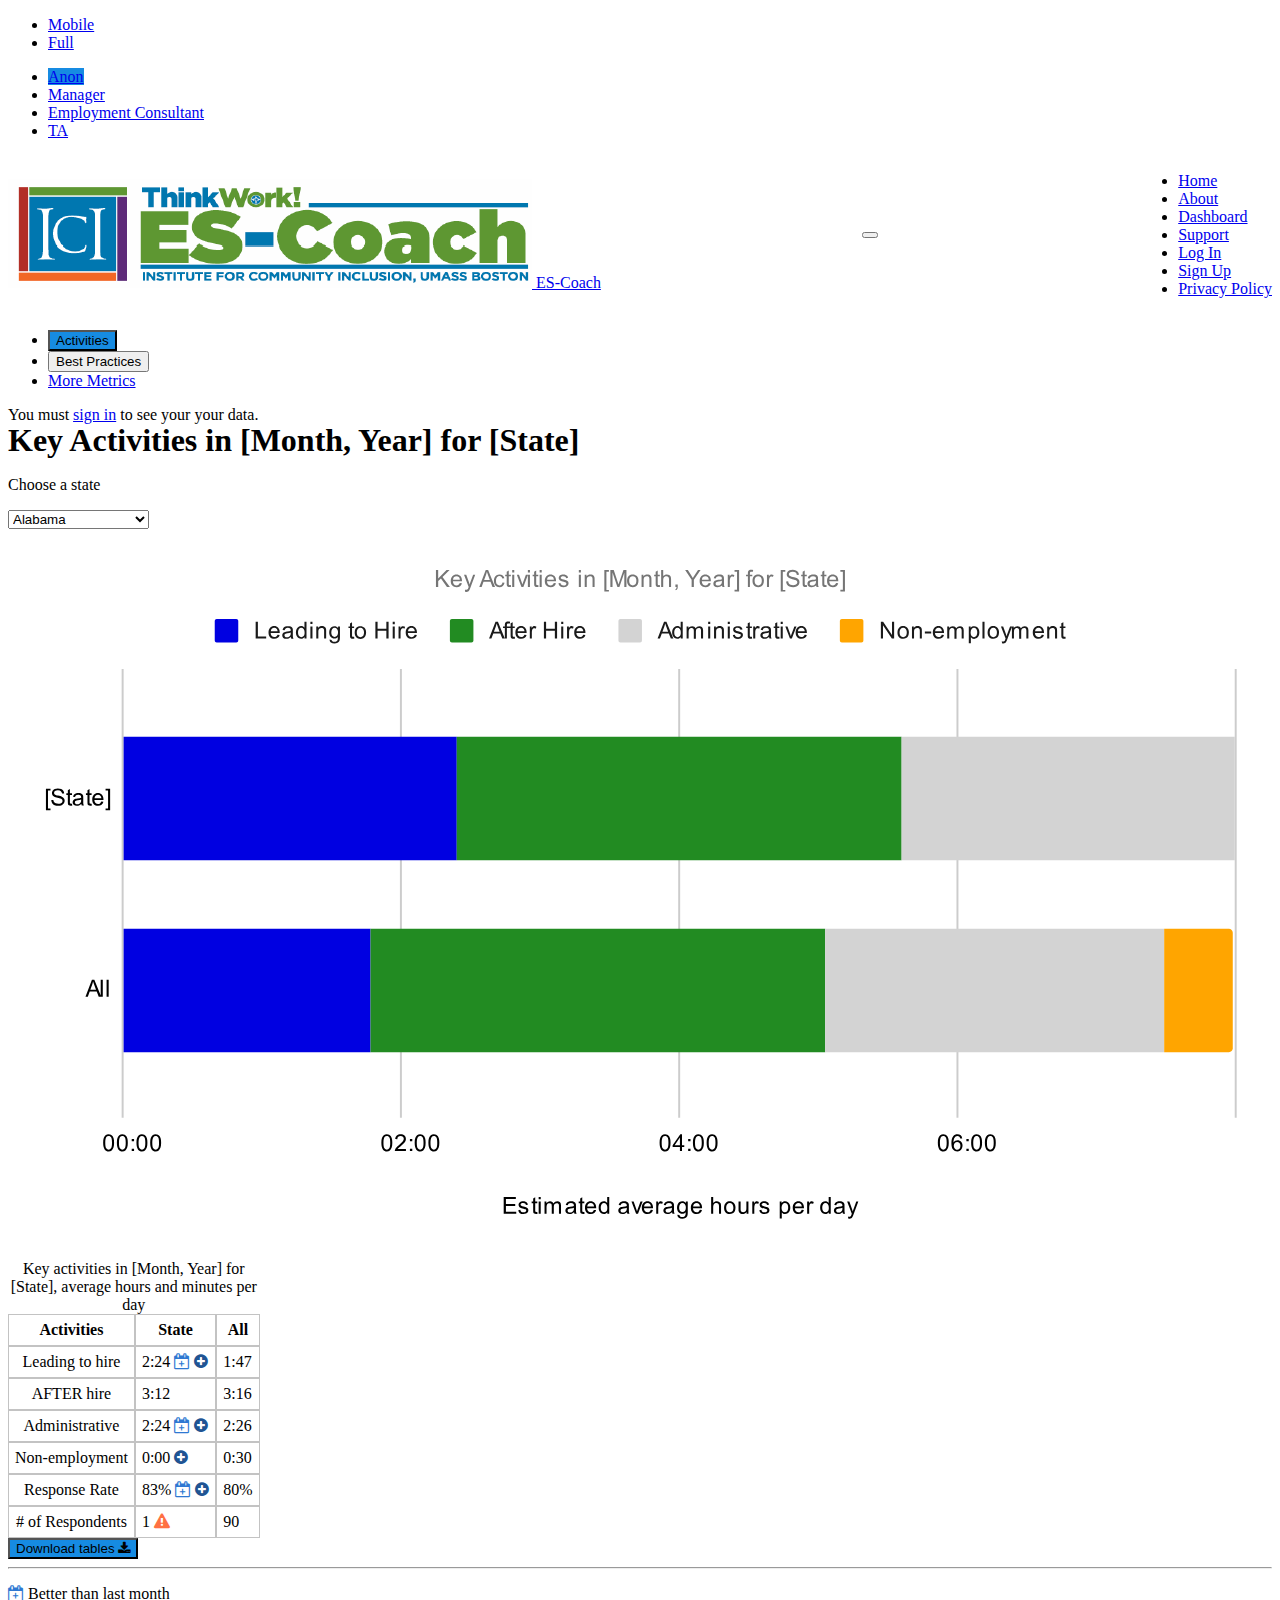
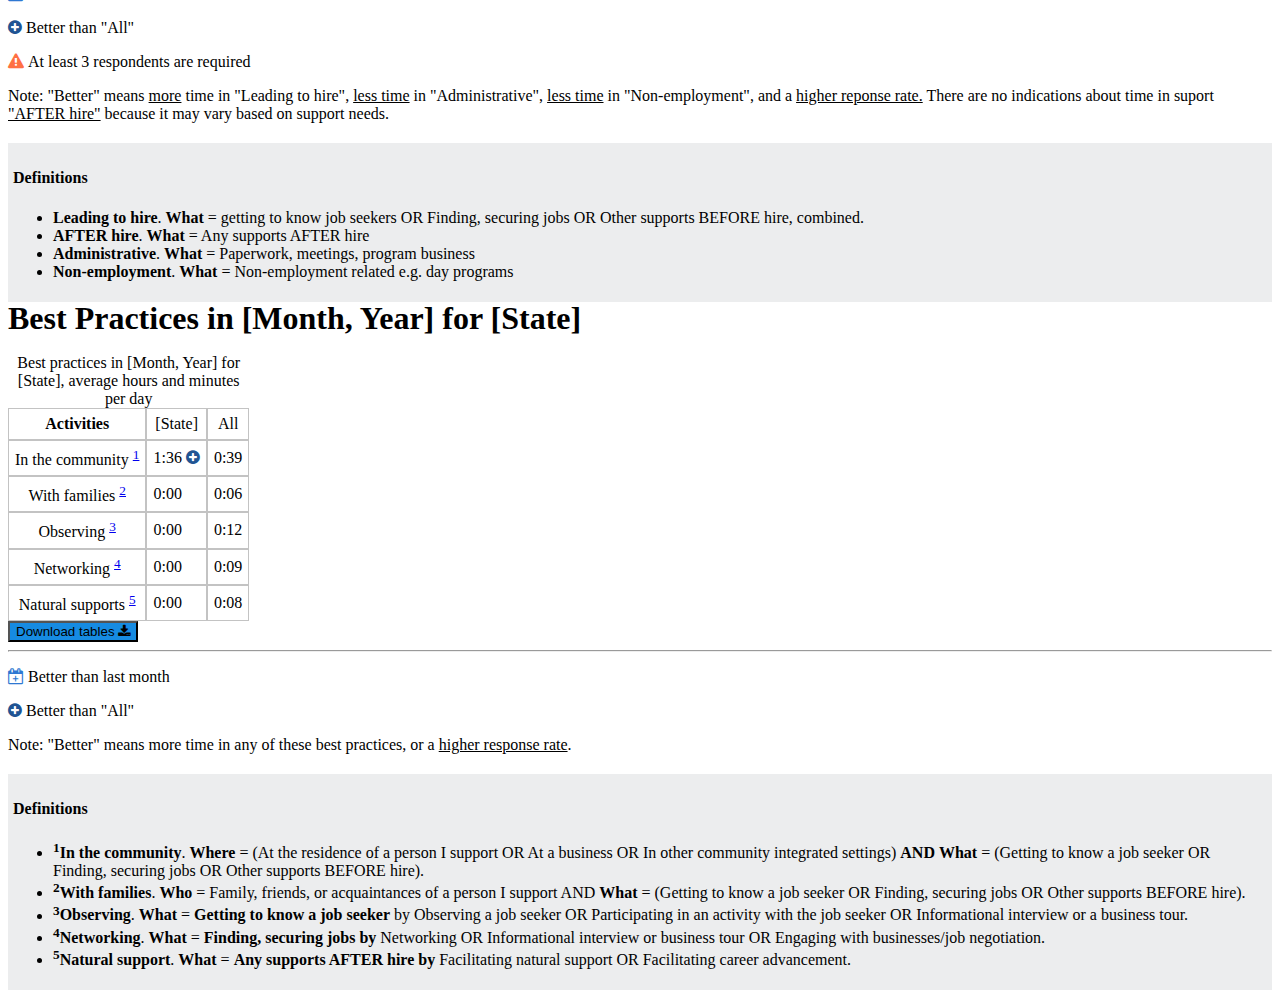
==== index.html @ 22677e63 "edits/styling" ====
<!DOCTYPE html>
<html lang="en">
  <head>
    <title>ES-Coach Dashboard</title>
    <meta charset="utf-8">
    <meta name="viewport" content="width=device-width, initial-scale=1">
    <link rel="stylesheet" href="https://cdnjs.cloudflare.com/ajax/libs/font-awesome/4.7.0/css/font-awesome.min.css">
  <link href="https://cdn.jsdelivr.net/npm/bootstrap@5.2.3/dist/css/bootstrap.min.css" rel="stylesheet" integrity="sha384-rbsA2VBKQhggwzxH7pPCaAqO46MgnOM80zW1RWuH61DGLwZJEdK2Kadq2F9CUG65" crossorigin="anonymous">

    <link rel="stylesheet" href="https://cdn.jsdelivr.net/npm/bootstrap-icons@1.10.5/font/bootstrap-icons.css">

    <link rel="stylesheet" href="css/style.css">

<script
      src="https://cdnjs.cloudflare.com/ajax/libs/bootstrap/5.2.0/js/bootstrap.bundle.min.js"
      integrity="sha512-9GacT4119eY3AcosfWtHMsT5JyZudrexyEVzTBWV3viP/YfB9e2pEy3N7WXL3SV6ASXpTU0vzzSxsbfsuUH4sQ=="
      crossorigin="anonymous"
      referrerpolicy="no-referrer"></script>

  </head>
  <body>

    <div class="bg-white">
      <div class="container">

        <ul class="nav nav-pills py-2 hidden-mobile">
          <li class="nav-item">
            <a class="nav-link" href="mobile.html">Mobile</a>
          </li>
          <li class="nav-item">
            <a class="nav-link" href="index.html">Full</a>
          </li>

        </ul>

        <ul class="nav nav-pills py-2">
          <li class="nav-item">
            <a class="nav-link active" href="index.html">Anon</a>
          </li>
          <li class="nav-item">
            <a class="nav-link" href="manager.html">Manager</a>
          </li>
          <li class="nav-item">
            <a class="nav-link" href="ec.html">Employment Consultant</a>
          </li>
          <li class="nav-item">
            <a class="nav-link" href="ta.html">TA</a>
          </li>

        </ul>

      </div>
    </div>

     <nav class="navbar navbar-expand-lg border-bottom border-5 mb-5" id="mainNav">
      <div class="container px-2">
        <a
          href="/"
          class="navbar-brand d-flex align-items-center mb-3 mb-md-0 me-md-auto text-dark text-decoration-none">
          <img src="es_coach_header.png" class="pe-2 img-fluid" alt="ES-COACH Logo" />
          <span class="visually-hidden" style="width: 10rem">ES-Coach</span>
        </a>

        <button
          class="navbar-toggler"
          type="button"
          data-bs-toggle="collapse"
          data-bs-target="#navbarResponsive"
          aria-controls="navbarResponsive"
          aria-expanded="false"
          aria-label="Toggle navigation">
          <span class="navbar-toggler-icon"></span>
        </button>
        <div class="collapse navbar-collapse" id="navbarResponsive">
          <ul class="navbar-nav ms-auto fw-bold">
            <li class="nav-item">
              <a class="nav-link menu" href="#">Home </a>
            </li>
            <li class="nav-item">
              <a class="nav-link menu" href="#">About </a>
            </li>  <li class="nav-item">
              <a class="nav-link menu" href="#">Dashboard </a>
            </li>

            <li class="nav-item">
              <a class="nav-link menu" href="#">Support</a>
            </li>

             <li class="nav-item">
              <a class="nav-link menu text-nowrap " href="#">Log In</a>
            </li>
             <li class="nav-item">
              <a class="nav-link menu text-nowrap " href="#">Sign Up</a>
            </li>
             <li class="nav-item">
              <a class="nav-link menu text-nowrap " href="#">Privacy Policy</a>
            </li>
          </ul>
        </div>
      </div>
    </nav>

     <div class="container px-2">
      <div class="row">
        <div class="col-12">

          <!-- Nav tabs -->
           <ul class="p-2 nav nav-pills bg-light" id="floatingTab" role="tablist">
            <li class="nav-item" role="presentation">
              <button class="nav-link active" id="activities-tab" data-bs-toggle="pill" data-bs-target="#activities" type="button" role="tab" aria-controls="activities" aria-selected="true">Activities</button>
            </li>
            <li class="nav-item" role="presentation">
              <button class="nav-link" id="bestpractices-tab" data-bs-toggle="pill" data-bs-target="#bestpractices" type="button" role="tab" aria-controls="bestpractices" aria-selected="false">Best Practices</button>
            </li>
            <li class="nav-item">
              <a class="nav-link text-decoration-none"  href="https://www.es-coach.org/dashboard" role="tab">More Metrics</a>
            </li>
          </ul>

<div class="alert alert-info mt-4" role="alert">
  You must <a href="#">sign in</a> to see your your data.
</div>
          <!-- Tab panes -->
          <div class="tab-content">
            <div class="tab-pane active" id="activities" role="tabpanel" aria-labelledby="activities-tab">

              <h1 class="py-4">Key Activities in [Month, Year] for [State]</h1>
  <div class="col-lg-8 offset-lg-2 col-md-12 p-2">
              <p class="state-status">Choose a state</p>
              <form>
                <select class="form-select" aria-label="Default select">
                  <option value="AL">Alabama</option>
                  <option value="AK">Alaska</option>
                  <option value="AZ">Arizona</option>
                  <option value="AR">Arkansas</option>
                  <option value="CA">California</option>
                  <option value="CO">Colorado</option>
                  <option value="CT">Connecticut</option>
                  <option value="DE">Delaware</option>
                  <option value="DC">District Of Columbia</option>
                  <option value="FL">Florida</option>
                  <option value="GA">Georgia</option>
                  <option value="HI">Hawaii</option>
                  <option value="ID">Idaho</option>
                  <option value="IL">Illinois</option>
                  <option value="IN">Indiana</option>
                  <option value="IA">Iowa</option>
                  <option value="KS">Kansas</option>
                  <option value="KY">Kentucky</option>
                  <option value="LA">Louisiana</option>
                  <option value="ME">Maine</option>
                  <option value="MD">Maryland</option>
                  <option value="MA">Massachusetts</option>
                  <option value="MI">Michigan</option>
                  <option value="MN">Minnesota</option>
                  <option value="MS">Mississippi</option>
                  <option value="MO">Missouri</option>
                  <option value="MT">Montana</option>
                  <option value="NE">Nebraska</option>
                  <option value="NV">Nevada</option>
                  <option value="NH">New Hampshire</option>
                  <option value="NJ">New Jersey</option>
                  <option value="NM">New Mexico</option>
                  <option value="NY">New York</option>
                  <option value="NC">North Carolina</option>
                  <option value="ND">North Dakota</option>
                  <option value="OH">Ohio</option>
                  <option value="OK">Oklahoma</option>
                  <option value="OR">Oregon</option>
                  <option value="PA">Pennsylvania</option>
                  <option value="RI">Rhode Island</option>
                  <option value="SC">South Carolina</option>
                  <option value="SD">South Dakota</option>
                  <option value="TN">Tennessee</option>
                  <option value="TX">Texas</option>
                  <option value="UT">Utah</option>
                  <option value="VT">Vermont</option>
                  <option value="VA">Virginia</option>
                  <option value="WA">Washington</option>
                  <option value="WV">West Virginia</option>
                  <option value="WI">Wisconsin</option>
                  <option value="WY">Wyoming</option>
                </select>
              </form>

         
             <svg id="Layer_1" xmlns="http://www.w3.org/2000/svg" xmlns:xlink="http://www.w3.org/1999/xlink" viewBox="0 0 645 371"><defs><clipPath id="clippath"><rect x="58.55" y="71.28" width="567.9" height="229.17" fill="none"/></clipPath><clipPath id="clippath-1"><rect x="58.55" y="71.28" width="567.9" height="229.17" fill="none"/></clipPath><clipPath id="clippath-2"><rect x="58.55" y="71.28" width="567.9" height="229.17" fill="none"/></clipPath><clipPath id="clippath-3"><rect x="58.55" y="71.28" width="567.9" height="229.17" fill="none"/></clipPath><clipPath id="clippath-4"><rect x="58.55" y="71.28" width="567.9" height="229.17" fill="none"/></clipPath><clipPath id="clippath-5"><rect x="58.55" y="71.28" width="567.9" height="229.17" fill="none"/></clipPath><clipPath id="clippath-6"><rect x="58.55" y="71.28" width="567.9" height="229.17" fill="none"/></clipPath><clipPath id="clippath-7"><rect x="58.55" y="71.28" width="567.9" height="229.17" fill="none"/></clipPath><clipPath id="clippath-8"><rect x="58.55" y="71.28" width="567.9" height="229.17" fill="none"/></clipPath><clipPath id="clippath-9"><rect x="58.55" y="71.28" width="567.9" height="229.17" fill="none"/></clipPath><clipPath id="clippath-10"><rect x="58.55" y="71.28" width="567.9" height="229.17" fill="none"/></clipPath><clipPath id="clippath-11"><rect x="58.55" y="71.28" width="567.9" height="229.17" fill="none"/></clipPath><clipPath id="clippath-12"><rect x="58.55" y="71.28" width="567.9" height="229.17" fill="none"/></clipPath><clipPath id="clippath-14"><rect x="58.55" y="71.28" width="567.9" height="229.17" fill="none"/></clipPath><clipPath id="clippath-15"><rect x="58.55" y="71.28" width="567.9" height="229.17" fill="none"/></clipPath></defs><path d="M0,0H645V371H0V0Z" fill="#fff"/><path d="M58.5,71.5v229" fill="none" stroke="#ccc" stroke-miterlimit="10"/><path d="M200.5,71.5v229" fill="none" stroke="#ccc" stroke-miterlimit="10"/><path d="M342.5,71.5v229" fill="none" stroke="#ccc" stroke-miterlimit="10"/><path d="M484.5,71.5v229" fill="none" stroke="#ccc" stroke-miterlimit="10"/><path d="M626.5,71.5v229" fill="none" stroke="#ccc" stroke-miterlimit="10"/><g clip-path="url(#clippath)"><path d="M59,169v-63H229v63H59Z" fill="none" stroke="rgba(0,0,0,0)" stroke-miterlimit="10" stroke-width="2"/></g><g clip-path="url(#clippath-1)"><path d="M59,169v-63H229v63H59Z" fill="#0000e1"/></g><g clip-path="url(#clippath-2)"><path d="M59,267v-63h126v63H59Z" fill="none" stroke="rgba(0,0,0,0)" stroke-miterlimit="10" stroke-width="2"/></g><g clip-path="url(#clippath-3)"><path d="M59,267v-63h126v63H59Z" fill="#0000e1"/></g><g clip-path="url(#clippath-4)"><path d="M229,169v-63h227v63H229Z" fill="none" stroke="rgba(0,0,0,0)" stroke-miterlimit="10" stroke-width="2"/></g><g clip-path="url(#clippath-5)"><path d="M229,169v-63h227v63H229Z" fill="#228b22"/></g><g clip-path="url(#clippath-6)"><path d="M185,267v-63h232v63H185Z" fill="none" stroke="rgba(0,0,0,0)" stroke-miterlimit="10" stroke-width="2"/></g><g clip-path="url(#clippath-7)"><path d="M185,267v-63h232v63H185Z" fill="#228b22"/></g><g clip-path="url(#clippath-8)"><path d="M456,169v-63h170v63h-170Z" fill="none" stroke="rgba(0,0,0,0)" stroke-miterlimit="10" stroke-width="2"/></g><g clip-path="url(#clippath-9)"><path d="M456,169v-63h170v63h-170Z" fill="#d3d3d3"/></g><g clip-path="url(#clippath-10)"><path d="M417,267v-63h173v63h-173Z" fill="none" stroke="rgba(0,0,0,0)" stroke-miterlimit="10" stroke-width="2"/></g><g clip-path="url(#clippath-11)"><path d="M417,267v-63h173v63h-173Z" fill="#d3d3d3"/></g><g clip-path="url(#clippath-12)"><path d="M626,169v-63h0v63Z" fill="none" stroke="rgba(0,0,0,0)" stroke-miterlimit="10" stroke-width="2"/></g><g clip-path="url(#clippath-14)"><path d="M590,267v-63h33c1.1,0,2,.9,2,2v59c0,1.1-.9,2-2,2h-33Z" fill="none" stroke="rgba(0,0,0,0)" stroke-miterlimit="10" stroke-width="2"/></g><g clip-path="url(#clippath-15)"><path d="M590,267v-63h33c1.1,0,2,.9,2,2v59c0,1.1-.9,2-2,2h-33Z" fill="orange"/></g><path d="M252.95,349.45v-8.59h6.2v1.02h-5.06v2.62h4.75v1.02h-4.75v2.92h5.27v1.02h-6.41Zm7.42-1.86l1.03-.16c.06,.42,.22,.73,.48,.95,.27,.22,.65,.33,1.14,.33,.48,0,.83-.09,1.06-.28,.24-.2,.36-.43,.36-.7,0-.24-.1-.43-.31-.56-.15-.09-.51-.21-1.08-.36-.77-.2-1.31-.36-1.61-.5-.29-.15-.52-.34-.67-.59-.16-.25-.23-.53-.23-.84,0-.27,.06-.53,.19-.77,.12-.24,.3-.44,.52-.59,.17-.11,.39-.21,.67-.3,.28-.08,.59-.12,.92-.12,.48,0,.9,.07,1.27,.22,.38,.14,.65,.32,.83,.56,.18,.24,.3,.56,.36,.95l-1.03,.14c-.04-.31-.18-.56-.41-.73-.22-.19-.54-.28-.95-.28-.48,0-.82,.08-1.03,.25-.21,.16-.31,.34-.31,.56,0,.14,.04,.26,.12,.36,.09,.11,.23,.21,.41,.28,.1,.04,.42,.13,.94,.27,.75,.21,1.27,.38,1.56,.5,.29,.13,.52,.31,.69,.55,.17,.24,.25,.54,.25,.91s-.1,.69-.31,1c-.2,.3-.49,.54-.88,.72-.39,.17-.82,.25-1.31,.25-.81,0-1.43-.17-1.86-.5-.42-.34-.68-.84-.8-1.5Zm9.72,.92l.16,.92c-.3,.06-.57,.09-.8,.09-.39,0-.68-.06-.89-.17-.21-.12-.36-.29-.45-.48-.08-.2-.12-.61-.12-1.25v-3.58h-.77v-.81h.77v-1.55l1.05-.62v2.17h1.06v.81h-1.06v3.64c0,.3,.02,.49,.05,.58,.04,.08,.1,.15,.19,.2,.08,.05,.2,.08,.36,.08,.12,0,.28-.01,.47-.03Zm.7-6.44v-1.22h1.06v1.22h-1.06Zm0,7.38v-6.22h1.06v6.22h-1.06Zm3,0v-6.22h.94v.88c.2-.31,.46-.56,.78-.73,.32-.19,.69-.28,1.11-.28,.46,0,.83,.09,1.12,.28,.3,.19,.51,.45,.62,.8,.5-.72,1.14-1.08,1.92-1.08,.62,0,1.1,.17,1.42,.52,.33,.33,.5,.86,.5,1.58v4.27h-1.05v-3.92c0-.42-.04-.72-.11-.91-.06-.19-.18-.34-.36-.45-.18-.11-.39-.17-.64-.17-.44,0-.8,.15-1.09,.44-.28,.29-.42,.76-.42,1.41v3.61h-1.06v-4.05c0-.47-.09-.82-.27-1.05-.17-.24-.44-.36-.83-.36-.3,0-.58,.08-.83,.23-.25,.16-.43,.39-.55,.69-.11,.3-.17,.73-.17,1.3v3.23h-1.05Zm15.06-.77c-.4,.33-.78,.57-1.14,.7-.35,.14-.74,.2-1.16,.2-.69,0-1.21-.17-1.58-.5-.36-.33-.55-.76-.55-1.28,0-.3,.07-.58,.2-.83,.14-.26,.32-.46,.55-.61,.23-.16,.48-.27,.77-.34,.2-.06,.51-.12,.94-.17,.84-.09,1.47-.21,1.88-.36v-.27c0-.44-.1-.74-.3-.92-.27-.23-.67-.34-1.2-.34-.49,0-.85,.09-1.09,.27-.24,.17-.42,.47-.53,.91l-1.03-.14c.09-.44,.25-.79,.47-1.06,.22-.27,.53-.48,.94-.62,.41-.15,.88-.22,1.41-.22,.53,0,.96,.06,1.3,.19,.33,.13,.58,.28,.73,.47,.16,.19,.27,.43,.33,.72,.03,.18,.05,.5,.05,.97v1.41c0,.98,.02,1.6,.06,1.86,.05,.26,.15,.51,.28,.75h-1.11c-.1-.22-.17-.47-.2-.77Zm-.09-2.36c-.39,.16-.96,.29-1.72,.41-.44,.06-.74,.14-.92,.22-.18,.07-.32,.18-.42,.33-.09,.15-.14,.31-.14,.5,0,.28,.1,.52,.31,.7,.22,.19,.53,.28,.94,.28,.41,0,.77-.09,1.08-.27,.32-.18,.56-.42,.7-.73,.11-.24,.17-.59,.17-1.05v-.39Zm5.33,2.19l.16,.92c-.3,.06-.57,.09-.8,.09-.39,0-.68-.06-.89-.17-.21-.12-.36-.29-.45-.48-.08-.2-.12-.61-.12-1.25v-3.58h-.77v-.81h.77v-1.55l1.05-.62v2.17h1.06v.81h-1.06v3.64c0,.3,.02,.49,.05,.58,.04,.08,.1,.15,.19,.2,.08,.05,.2,.08,.36,.08,.12,0,.28-.01,.47-.03Zm4.95-1.06l1.09,.12c-.17,.64-.48,1.13-.95,1.48-.47,.35-1.06,.53-1.78,.53-.91,0-1.63-.28-2.17-.84-.53-.56-.8-1.35-.8-2.36s.27-1.85,.81-2.42c.54-.58,1.24-.87,2.09-.88,.83,0,1.51,.28,2.03,.84,.53,.56,.8,1.36,.8,2.39v.28h-4.64c.04,.69,.23,1.21,.58,1.58,.34,.35,.78,.53,1.3,.53,.39,0,.71-.1,.98-.3,.28-.21,.5-.53,.66-.97Zm-3.45-1.7h3.47c-.04-.53-.17-.93-.39-1.19-.34-.41-.78-.61-1.31-.61-.49,0-.9,.16-1.23,.48-.32,.32-.5,.76-.53,1.31Zm10.23,3.7v-.78c-.4,.61-.97,.92-1.73,.92-.5,0-.96-.14-1.38-.41-.42-.28-.74-.67-.97-1.16-.23-.49-.34-1.05-.34-1.69s.1-1.18,.31-1.69c.21-.51,.52-.9,.94-1.16,.42-.27,.88-.41,1.39-.41,.38,0,.71,.08,1,.23,.29,.16,.53,.36,.72,.61v-3.08h1.05v8.59h-.98Zm-3.33-3.11c0,.8,.17,1.4,.5,1.8,.33,.39,.73,.58,1.19,.58,.46,0,.85-.19,1.17-.56,.32-.37,.48-.95,.48-1.72,0-.85-.17-1.48-.5-1.88-.32-.4-.72-.59-1.2-.59-.47,0-.86,.19-1.17,.58-.31,.38-.47,.97-.47,1.8Zm13.36,2.34c-.4,.33-.78,.57-1.14,.7-.35,.14-.74,.2-1.16,.2-.69,0-1.21-.17-1.58-.5-.36-.33-.55-.76-.55-1.28,0-.3,.07-.58,.2-.83,.14-.26,.32-.46,.55-.61,.23-.16,.48-.27,.77-.34,.2-.06,.51-.12,.94-.17,.84-.09,1.47-.21,1.88-.36v-.27c0-.44-.1-.74-.3-.92-.27-.23-.67-.34-1.2-.34-.49,0-.85,.09-1.09,.27-.24,.17-.42,.47-.53,.91l-1.03-.14c.09-.44,.25-.79,.47-1.06,.22-.27,.53-.48,.94-.62,.41-.15,.88-.22,1.41-.22,.53,0,.96,.06,1.3,.19,.33,.13,.58,.28,.73,.47,.16,.19,.27,.43,.33,.72,.03,.18,.05,.5,.05,.97v1.41c0,.98,.02,1.6,.06,1.86,.05,.26,.15,.51,.28,.75h-1.11c-.1-.22-.17-.47-.2-.77Zm-.09-2.36c-.39,.16-.96,.29-1.72,.41-.44,.06-.74,.14-.92,.22-.18,.07-.32,.18-.42,.33-.09,.15-.14,.31-.14,.5,0,.28,.1,.52,.31,.7,.22,.19,.53,.28,.94,.28,.41,0,.77-.09,1.08-.27,.32-.18,.56-.42,.7-.73,.11-.24,.17-.59,.17-1.05v-.39Zm4.75,3.12l-2.36-6.22h1.11l1.34,3.72c.14,.41,.27,.82,.39,1.25,.09-.32,.22-.71,.39-1.17l1.39-3.8h1.08l-2.36,6.22h-.98Zm7.53-2l1.09,.12c-.17,.64-.48,1.13-.95,1.48-.47,.35-1.06,.53-1.78,.53-.91,0-1.63-.28-2.17-.84-.53-.56-.8-1.35-.8-2.36s.27-1.85,.81-2.42c.54-.58,1.24-.87,2.09-.88,.83,0,1.51,.28,2.03,.84,.53,.56,.8,1.36,.8,2.39v.28h-4.64c.04,.69,.23,1.21,.58,1.58,.34,.35,.78,.53,1.3,.53,.39,0,.71-.1,.98-.3,.28-.21,.5-.53,.66-.97Zm-3.45-1.7h3.47c-.04-.53-.17-.93-.39-1.19-.34-.41-.78-.61-1.31-.61-.49,0-.9,.16-1.23,.48-.32,.32-.5,.76-.53,1.31Zm6.19,3.7v-6.22h.95v.94c.24-.44,.46-.72,.66-.86,.21-.15,.44-.22,.69-.22,.35,0,.71,.11,1.08,.33l-.36,.98c-.26-.16-.52-.23-.77-.23-.24,0-.45,.07-.64,.22-.18,.14-.3,.33-.38,.58-.12,.38-.19,.78-.19,1.22v3.27h-1.05Zm8.08-.77c-.4,.33-.78,.57-1.14,.7-.35,.14-.74,.2-1.16,.2-.69,0-1.21-.17-1.58-.5-.36-.33-.55-.76-.55-1.28,0-.3,.07-.58,.2-.83,.14-.26,.32-.46,.55-.61,.23-.16,.48-.27,.77-.34,.2-.06,.51-.12,.94-.17,.84-.09,1.47-.21,1.88-.36v-.27c0-.44-.1-.74-.3-.92-.27-.23-.67-.34-1.2-.34-.49,0-.85,.09-1.09,.27-.24,.17-.42,.47-.53,.91l-1.03-.14c.09-.44,.25-.79,.47-1.06,.22-.27,.53-.48,.94-.62,.41-.15,.88-.22,1.41-.22,.53,0,.96,.06,1.3,.19,.33,.13,.58,.28,.73,.47,.16,.19,.27,.43,.33,.72,.03,.18,.05,.5,.05,.97v1.41c0,.98,.02,1.6,.06,1.86,.05,.26,.15,.51,.28,.75h-1.11c-.1-.22-.17-.47-.2-.77Zm-.09-2.36c-.39,.16-.96,.29-1.72,.41-.44,.06-.74,.14-.92,.22-.18,.07-.32,.18-.42,.33-.09,.15-.14,.31-.14,.5,0,.28,.1,.52,.31,.7,.22,.19,.53,.28,.94,.28,.41,0,.77-.09,1.08-.27,.32-.18,.56-.42,.7-.73,.11-.24,.17-.59,.17-1.05v-.39Zm2.83,3.64l1.03,.16c.04,.31,.16,.54,.36,.69,.26,.2,.61,.3,1.06,.3,.49,0,.86-.1,1.12-.3,.27-.2,.45-.47,.55-.81,.06-.22,.09-.67,.08-1.36-.46,.54-1.03,.81-1.72,.81-.85,0-1.52-.31-1.98-.92-.47-.62-.7-1.36-.7-2.22,0-.59,.1-1.14,.31-1.64,.22-.51,.53-.9,.94-1.17,.41-.27,.89-.41,1.44-.41,.74,0,1.35,.3,1.83,.89v-.75h.97v5.38c0,.97-.1,1.66-.3,2.06-.2,.41-.51,.72-.94,.95-.43,.24-.95,.36-1.58,.36-.74,0-1.34-.17-1.8-.5-.46-.33-.68-.84-.67-1.52Zm.88-3.73c0,.81,.16,1.41,.48,1.78,.32,.38,.73,.56,1.22,.56,.49,0,.9-.19,1.22-.56,.33-.37,.5-.96,.5-1.75s-.17-1.33-.52-1.72c-.33-.39-.74-.58-1.22-.58-.47,0-.87,.19-1.2,.58-.32,.38-.48,.94-.48,1.69Zm10.58,1.22l1.09,.12c-.17,.64-.48,1.13-.95,1.48-.47,.35-1.06,.53-1.78,.53-.91,0-1.63-.28-2.17-.84-.53-.56-.8-1.35-.8-2.36s.27-1.85,.81-2.42c.54-.58,1.24-.87,2.09-.88,.83,0,1.51,.28,2.03,.84,.53,.56,.8,1.36,.8,2.39v.28h-4.64c.04,.69,.23,1.21,.58,1.58,.34,.35,.78,.53,1.3,.53,.39,0,.71-.1,.98-.3,.28-.21,.5-.53,.66-.97Zm-3.45-1.7h3.47c-.04-.53-.17-.93-.39-1.19-.34-.41-.78-.61-1.31-.61-.49,0-.9,.16-1.23,.48-.32,.32-.5,.76-.53,1.31Zm9.2,3.7v-8.59h1.05v3.08c.49-.56,1.11-.84,1.86-.84,.47,0,.87,.09,1.2,.28,.34,.18,.59,.43,.73,.75,.15,.31,.22,.78,.22,1.39v3.94h-1.05v-3.94c0-.53-.11-.92-.34-1.16-.23-.24-.55-.36-.97-.36-.31,0-.61,.08-.89,.25-.27,.16-.47,.38-.59,.66-.11,.27-.17,.65-.17,1.14v3.41h-1.05Zm6.61-3.11c0-1.16,.32-2.01,.95-2.56,.53-.46,1.18-.69,1.95-.69,.85,0,1.55,.28,2.09,.84,.55,.55,.83,1.32,.83,2.31,0,.8-.12,1.43-.36,1.89-.24,.46-.59,.82-1.06,1.08-.46,.25-.96,.38-1.5,.38-.86,0-1.57-.28-2.11-.83-.53-.56-.8-1.37-.8-2.42Zm1.08,0c0,.79,.17,1.39,.52,1.78,.35,.4,.79,.59,1.31,.59,.53,0,.97-.2,1.31-.59,.34-.4,.52-1,.52-1.81,0-.77-.18-1.35-.53-1.75-.34-.4-.78-.59-1.3-.59-.52,0-.96,.2-1.31,.59-.34,.39-.52,.98-.52,1.78Zm10.39,3.11v-.92c-.49,.71-1.15,1.06-1.98,1.06-.36,0-.71-.07-1.03-.2-.31-.15-.55-.32-.7-.53-.16-.22-.27-.48-.33-.8-.04-.2-.06-.53-.06-.98v-3.84h1.06v3.45c0,.54,.02,.91,.06,1.11,.06,.27,.2,.49,.41,.66,.22,.16,.49,.23,.81,.23,.31,0,.6-.08,.88-.23,.28-.17,.48-.39,.59-.67,.12-.28,.19-.69,.19-1.22v-3.33h1.05v6.22h-.94Zm2.91,0v-6.22h.95v.94c.24-.44,.46-.72,.66-.86,.21-.15,.44-.22,.69-.22,.35,0,.71,.11,1.08,.33l-.36,.98c-.26-.16-.52-.23-.77-.23-.24,0-.45,.07-.64,.22-.18,.14-.3,.33-.38,.58-.12,.38-.19,.78-.19,1.22v3.27h-1.05Zm3.59-1.86l1.03-.16c.06,.42,.22,.73,.48,.95,.27,.22,.65,.33,1.14,.33,.48,0,.83-.09,1.06-.28,.24-.2,.36-.43,.36-.7,0-.24-.1-.43-.31-.56-.15-.09-.51-.21-1.08-.36-.77-.2-1.31-.36-1.61-.5-.29-.15-.52-.34-.67-.59-.16-.25-.23-.53-.23-.84,0-.27,.06-.53,.19-.77,.12-.24,.3-.44,.52-.59,.17-.11,.39-.21,.67-.3,.28-.08,.59-.12,.92-.12,.48,0,.9,.07,1.27,.22,.38,.14,.65,.32,.83,.56,.18,.24,.3,.56,.36,.95l-1.03,.14c-.04-.31-.18-.56-.41-.73-.22-.19-.54-.28-.95-.28-.48,0-.82,.08-1.03,.25-.21,.16-.31,.34-.31,.56,0,.14,.04,.26,.12,.36,.09,.11,.23,.21,.41,.28,.1,.04,.42,.13,.94,.27,.75,.21,1.27,.38,1.56,.5,.29,.13,.52,.31,.69,.55,.17,.24,.25,.54,.25,.91s-.1,.69-.31,1c-.2,.3-.49,.54-.88,.72-.39,.17-.82,.25-1.31,.25-.81,0-1.43-.17-1.86-.5-.42-.34-.68-.84-.8-1.5Zm10.42,4.25v-8.61h.95v.8c.23-.31,.48-.55,.77-.7,.29-.16,.64-.23,1.05-.23,.53,0,1,.14,1.41,.41,.41,.27,.71,.66,.91,1.16,.21,.5,.31,1.05,.31,1.64,0,.64-.11,1.21-.34,1.72-.22,.51-.55,.9-.98,1.17-.44,.27-.9,.41-1.38,.41-.35,0-.67-.07-.95-.22-.28-.16-.51-.34-.69-.56v3.03h-1.05Zm.95-5.47c0,.8,.16,1.4,.48,1.78,.32,.38,.71,.56,1.17,.56,.47,0,.87-.2,1.2-.59,.33-.4,.5-1.01,.5-1.84s-.16-1.38-.48-1.77c-.32-.4-.71-.59-1.17-.59-.45,0-.84,.21-1.19,.62-.34,.42-.52,1.03-.52,1.83Zm10.3,1.08l1.09,.12c-.17,.64-.48,1.13-.95,1.48-.47,.35-1.06,.53-1.78,.53-.91,0-1.63-.28-2.17-.84-.53-.56-.8-1.35-.8-2.36s.27-1.85,.81-2.42c.54-.58,1.24-.87,2.09-.88,.83,0,1.51,.28,2.03,.84,.53,.56,.8,1.36,.8,2.39v.28h-4.64c.04,.69,.23,1.21,.58,1.58,.34,.35,.78,.53,1.3,.53,.39,0,.71-.1,.98-.3,.28-.21,.5-.53,.66-.97Zm-3.45-1.7h3.47c-.04-.53-.17-.93-.39-1.19-.34-.41-.78-.61-1.31-.61-.49,0-.9,.16-1.23,.48-.32,.32-.5,.76-.53,1.31Zm6.19,3.7v-6.22h.95v.94c.24-.44,.46-.72,.66-.86,.21-.15,.44-.22,.69-.22,.35,0,.71,.11,1.08,.33l-.36,.98c-.26-.16-.52-.23-.77-.23-.24,0-.45,.07-.64,.22-.18,.14-.3,.33-.38,.58-.12,.38-.19,.78-.19,1.22v3.27h-1.05Zm11.05,0v-.78c-.4,.61-.97,.92-1.73,.92-.5,0-.96-.14-1.38-.41-.42-.28-.74-.67-.97-1.16-.23-.49-.34-1.05-.34-1.69s.1-1.18,.31-1.69c.21-.51,.52-.9,.94-1.16,.42-.27,.88-.41,1.39-.41,.38,0,.71,.08,1,.23,.29,.16,.53,.36,.72,.61v-3.08h1.05v8.59h-.98Zm-3.33-3.11c0,.8,.17,1.4,.5,1.8,.33,.39,.73,.58,1.19,.58,.46,0,.85-.19,1.17-.56,.32-.37,.48-.95,.48-1.72,0-.85-.17-1.48-.5-1.88-.32-.4-.72-.59-1.2-.59-.47,0-.86,.19-1.17,.58-.31,.38-.47,.97-.47,1.8Zm10.36,2.34c-.4,.33-.78,.57-1.14,.7-.35,.14-.74,.2-1.16,.2-.69,0-1.21-.17-1.58-.5-.36-.33-.55-.76-.55-1.28,0-.3,.07-.58,.2-.83,.14-.26,.32-.46,.55-.61,.23-.16,.48-.27,.77-.34,.2-.06,.51-.12,.94-.17,.84-.09,1.47-.21,1.88-.36v-.27c0-.44-.1-.74-.3-.92-.27-.23-.67-.34-1.2-.34-.49,0-.85,.09-1.09,.27-.24,.17-.42,.47-.53,.91l-1.03-.14c.09-.44,.25-.79,.47-1.06,.22-.27,.53-.48,.94-.62,.41-.15,.88-.22,1.41-.22,.53,0,.96,.06,1.3,.19,.33,.13,.58,.28,.73,.47,.16,.19,.27,.43,.33,.72,.03,.18,.05,.5,.05,.97v1.41c0,.98,.02,1.6,.06,1.86,.05,.26,.15,.51,.28,.75h-1.11c-.1-.22-.17-.47-.2-.77Zm-.09-2.36c-.39,.16-.96,.29-1.72,.41-.44,.06-.74,.14-.92,.22-.18,.07-.32,.18-.42,.33-.09,.15-.14,.31-.14,.5,0,.28,.1,.52,.31,.7,.22,.19,.53,.28,.94,.28,.41,0,.77-.09,1.08-.27,.32-.18,.56-.42,.7-.73,.11-.24,.17-.59,.17-1.05v-.39Zm2.98,5.52l-.12-.98c.23,.06,.43,.09,.61,.09,.23,0,.41-.04,.55-.12,.15-.07,.27-.18,.36-.31,.06-.11,.17-.38,.33-.8,.01-.05,.04-.14,.09-.25l-2.38-6.23h1.14l1.3,3.59c.17,.46,.32,.94,.45,1.45,.12-.49,.27-.96,.44-1.42l1.33-3.62h1.05l-2.36,6.33c-.26,.68-.46,1.15-.59,1.41-.19,.35-.41,.61-.66,.77-.24,.17-.53,.25-.86,.25-.2,0-.42-.05-.67-.14Z"/><path d="M19.36,143.5v-10.98h2.33v.88h-1.27v9.23h1.27v.88h-2.33Zm2.73-5.16l1.06-.09c.05,.44,.17,.79,.36,1.06,.19,.27,.47,.49,.86,.67,.4,.17,.84,.25,1.33,.25,.43,0,.81-.06,1.14-.19,.33-.14,.58-.31,.73-.53,.17-.23,.25-.47,.25-.73,0-.27-.08-.51-.23-.7-.16-.21-.41-.38-.77-.52-.24-.09-.76-.23-1.55-.42-.78-.19-1.33-.36-1.64-.53-.42-.22-.72-.48-.92-.8-.2-.32-.3-.68-.3-1.08,0-.43,.12-.83,.36-1.2,.25-.39,.61-.67,1.08-.86,.48-.2,1.01-.3,1.58-.3,.64,0,1.2,.1,1.69,.31,.49,.2,.86,.5,1.12,.91,.26,.4,.4,.84,.42,1.34l-1.09,.08c-.06-.54-.27-.95-.61-1.22-.33-.28-.83-.42-1.48-.42s-1.19,.12-1.5,.38c-.31,.25-.47,.55-.47,.91,0,.31,.11,.57,.33,.77,.22,.2,.79,.4,1.7,.61,.93,.21,1.56,.39,1.91,.55,.5,.24,.87,.54,1.11,.89,.24,.34,.36,.75,.36,1.22,0,.46-.13,.89-.39,1.3-.26,.4-.64,.71-1.12,.94-.49,.22-1.04,.33-1.66,.33-.78,0-1.44-.11-1.97-.33-.52-.23-.93-.57-1.23-1.03-.29-.46-.44-.97-.45-1.55Zm10.55,1.83l.16,.92c-.3,.06-.57,.09-.8,.09-.39,0-.68-.06-.89-.17-.21-.12-.36-.29-.45-.48-.08-.2-.13-.61-.12-1.25v-3.58h-.77v-.81h.77v-1.55l1.05-.62v2.17h1.06v.81h-1.06v3.64c0,.3,.02,.49,.05,.58,.04,.08,.1,.15,.19,.2,.08,.05,.2,.08,.36,.08,.12,0,.28-.01,.47-.03Zm4.77,.17c-.4,.33-.78,.57-1.14,.7-.35,.14-.74,.2-1.16,.2-.69,0-1.21-.17-1.58-.5-.36-.33-.55-.76-.55-1.28,0-.3,.07-.58,.2-.83,.14-.26,.32-.46,.55-.61,.23-.16,.48-.27,.77-.34,.2-.06,.51-.12,.94-.17,.84-.09,1.47-.21,1.88-.36v-.27c0-.44-.1-.74-.3-.92-.27-.23-.67-.34-1.2-.34-.49,0-.85,.09-1.09,.27-.24,.17-.42,.47-.53,.91l-1.03-.14c.09-.44,.25-.79,.47-1.06,.22-.27,.53-.48,.94-.62,.41-.15,.88-.22,1.41-.22s.96,.06,1.3,.19c.33,.12,.58,.28,.73,.47s.27,.43,.33,.72c.03,.18,.05,.5,.05,.97v1.41c0,.98,.02,1.6,.06,1.86,.05,.26,.15,.51,.28,.75h-1.11c-.1-.22-.17-.47-.2-.77Zm-.09-2.36c-.39,.16-.96,.29-1.72,.41-.44,.06-.74,.14-.92,.22-.18,.07-.32,.18-.42,.33-.09,.15-.14,.31-.14,.5,0,.28,.1,.52,.31,.7,.22,.19,.53,.28,.94,.28s.77-.09,1.08-.27c.32-.18,.56-.42,.7-.73,.11-.24,.17-.59,.17-1.05v-.39Zm5.33,2.19l.16,.92c-.3,.06-.57,.09-.8,.09-.39,0-.68-.06-.89-.17-.21-.12-.36-.29-.45-.48-.08-.2-.12-.61-.12-1.25v-3.58h-.77v-.81h.77v-1.55l1.05-.62v2.17h1.06v.81h-1.06v3.64c0,.3,.02,.49,.05,.58,.04,.08,.1,.15,.19,.2,.08,.05,.2,.08,.36,.08,.12,0,.28-.01,.47-.03Zm4.95-1.06l1.09,.12c-.17,.64-.48,1.13-.95,1.48-.47,.35-1.06,.53-1.78,.53-.91,0-1.63-.28-2.17-.84-.53-.56-.8-1.35-.8-2.36s.27-1.85,.81-2.42c.54-.58,1.24-.88,2.09-.88s1.51,.28,2.03,.84c.53,.56,.8,1.36,.8,2.39v.28h-4.64c.04,.69,.23,1.21,.58,1.58,.34,.35,.78,.53,1.3,.53,.39,0,.71-.1,.98-.3,.28-.21,.5-.53,.66-.97Zm-3.45-1.7h3.47c-.04-.53-.17-.93-.39-1.19-.34-.41-.78-.61-1.31-.61-.49,0-.9,.16-1.23,.48-.32,.32-.5,.76-.53,1.31Zm7.97,6.09h-2.33v-.88h1.27v-9.23h-1.27v-.88h2.33v10.98Z"/><path d="M39.53,238.63l3.3-8.59h1.22l3.52,8.59h-1.28l-1.02-2.61h-3.58l-.95,2.61h-1.2Zm2.48-3.53h2.91l-.89-2.38c-.28-.72-.48-1.31-.61-1.78-.11,.55-.27,1.1-.47,1.64l-.94,2.52Zm5.3,3.53v-8.59h1.06v8.59h-1.06Zm3,0v-8.59h1.06v8.59h-1.06Z"/><path d="M48.55,313.22c0-1.02,.1-1.84,.31-2.45,.21-.62,.52-1.1,.92-1.44,.42-.33,.94-.5,1.56-.5,.46,0,.86,.09,1.2,.28,.35,.19,.65,.46,.88,.81,.23,.34,.41,.77,.53,1.27s.19,1.18,.19,2.03c0,1.01-.1,1.82-.31,2.44-.2,.61-.51,1.09-.92,1.44-.41,.33-.93,.5-1.56,.5-.82,0-1.47-.3-1.95-.89-.56-.71-.84-1.87-.84-3.48Zm1.08,0c0,1.41,.17,2.34,.5,2.81,.33,.47,.74,.7,1.22,.7s.9-.23,1.22-.7c.33-.47,.5-1.41,.5-2.81s-.17-2.35-.5-2.81c-.32-.47-.73-.7-1.23-.7s-.86,.2-1.16,.61c-.36,.52-.55,1.49-.55,2.91Zm5.92,0c0-1.02,.1-1.84,.31-2.45,.21-.62,.52-1.1,.92-1.44,.42-.33,.94-.5,1.56-.5,.46,0,.86,.09,1.2,.28,.35,.19,.65,.46,.88,.81,.23,.34,.41,.77,.53,1.27s.19,1.18,.19,2.03c0,1.01-.1,1.82-.31,2.44-.2,.61-.51,1.09-.92,1.44-.41,.33-.93,.5-1.56,.5-.82,0-1.47-.3-1.95-.89-.56-.71-.84-1.87-.84-3.48Zm1.08,0c0,1.41,.17,2.34,.5,2.81,.33,.47,.74,.7,1.22,.7s.9-.23,1.22-.7c.33-.47,.5-1.41,.5-2.81s-.17-2.35-.5-2.81c-.32-.47-.73-.7-1.23-.7s-.86,.2-1.16,.61c-.36,.52-.55,1.49-.55,2.91Zm6.5-.78v-1.2h1.2v1.2h-1.2Zm0,5.02v-1.2h1.2v1.2h-1.2Zm2.42-4.23c0-1.02,.1-1.84,.31-2.45,.21-.62,.52-1.1,.92-1.44,.42-.33,.94-.5,1.56-.5,.46,0,.86,.09,1.2,.28,.35,.19,.65,.46,.88,.81,.23,.34,.41,.77,.53,1.27s.19,1.18,.19,2.03c0,1.01-.1,1.82-.31,2.44-.2,.61-.51,1.09-.92,1.44-.41,.33-.93,.5-1.56,.5-.82,0-1.47-.3-1.95-.89-.56-.71-.84-1.87-.84-3.48Zm1.08,0c0,1.41,.17,2.34,.5,2.81s.74,.7,1.22,.7,.9-.23,1.22-.7c.33-.47,.5-1.41,.5-2.81s-.17-2.35-.5-2.81c-.32-.47-.73-.7-1.23-.7s-.86,.2-1.16,.61c-.36,.52-.55,1.49-.55,2.91Zm5.92,0c0-1.02,.1-1.84,.31-2.45,.21-.62,.52-1.1,.92-1.44,.42-.33,.94-.5,1.56-.5,.46,0,.86,.09,1.2,.28,.35,.19,.65,.46,.88,.81,.23,.34,.41,.77,.53,1.27s.19,1.18,.19,2.03c0,1.01-.1,1.82-.31,2.44-.2,.61-.51,1.09-.92,1.44-.41,.33-.93,.5-1.56,.5-.82,0-1.47-.3-1.95-.89-.56-.71-.84-1.87-.84-3.48Zm1.08,0c0,1.41,.17,2.34,.5,2.81s.74,.7,1.22,.7,.9-.23,1.22-.7c.33-.47,.5-1.41,.5-2.81s-.17-2.35-.5-2.81c-.32-.47-.73-.7-1.23-.7s-.86,.2-1.16,.61c-.36,.52-.55,1.49-.55,2.91Z"/><path d="M190.52,313.22c0-1.02,.1-1.84,.31-2.45,.21-.62,.52-1.1,.92-1.44,.42-.33,.94-.5,1.56-.5,.46,0,.86,.09,1.2,.28,.35,.19,.65,.46,.88,.81,.23,.34,.41,.77,.53,1.27,.12,.5,.19,1.18,.19,2.03,0,1.01-.1,1.82-.31,2.44-.2,.61-.51,1.09-.92,1.44-.41,.33-.93,.5-1.56,.5-.82,0-1.47-.3-1.95-.89-.56-.71-.84-1.87-.84-3.48Zm1.08,0c0,1.41,.17,2.34,.5,2.81,.33,.47,.74,.7,1.22,.7s.9-.23,1.22-.7c.33-.47,.5-1.41,.5-2.81,0-1.42-.17-2.35-.5-2.81-.32-.47-.73-.7-1.23-.7s-.86,.2-1.16,.61c-.36,.52-.55,1.49-.55,2.91Zm11.47,3.22v1.02h-5.69c0-.25,.04-.49,.12-.73,.15-.39,.37-.77,.69-1.14,.32-.38,.79-.81,1.39-1.3,.94-.77,1.57-1.38,1.89-1.83,.33-.45,.5-.87,.5-1.27,0-.42-.15-.77-.45-1.05-.3-.29-.69-.44-1.17-.44-.51,0-.92,.15-1.22,.45-.3,.3-.46,.72-.47,1.27l-1.08-.11c.07-.81,.35-1.43,.83-1.84,.49-.43,1.15-.64,1.97-.64s1.47,.23,1.95,.69c.48,.46,.72,1.03,.72,1.7,0,.34-.07,.68-.22,1.02-.14,.32-.37,.67-.7,1.05-.32,.36-.86,.86-1.61,1.5-.64,.53-1.05,.9-1.23,1.09-.18,.19-.32,.38-.44,.56h4.22Zm2.03-4v-1.2h1.2v1.2h-1.2Zm0,5.02v-1.2h1.2v1.2h-1.2Zm2.42-4.23c0-1.02,.1-1.84,.31-2.45,.21-.62,.52-1.1,.92-1.44,.42-.33,.94-.5,1.56-.5,.46,0,.86,.09,1.2,.28,.35,.19,.65,.46,.88,.81,.23,.34,.41,.77,.53,1.27,.12,.5,.19,1.18,.19,2.03,0,1.01-.1,1.82-.31,2.44-.2,.61-.51,1.09-.92,1.44-.41,.33-.93,.5-1.56,.5-.82,0-1.47-.3-1.95-.89-.56-.71-.84-1.87-.84-3.48Zm1.08,0c0,1.41,.17,2.34,.5,2.81,.33,.47,.74,.7,1.22,.7s.9-.23,1.22-.7c.33-.47,.5-1.41,.5-2.81,0-1.42-.17-2.35-.5-2.81-.32-.47-.73-.7-1.23-.7s-.86,.2-1.16,.61c-.36,.52-.55,1.49-.55,2.91Zm5.92,0c0-1.02,.1-1.84,.31-2.45,.21-.62,.52-1.1,.92-1.44,.42-.33,.94-.5,1.56-.5,.46,0,.86,.09,1.2,.28,.35,.19,.65,.46,.88,.81,.23,.34,.41,.77,.53,1.27,.12,.5,.19,1.18,.19,2.03,0,1.01-.1,1.82-.31,2.44-.2,.61-.51,1.09-.92,1.44-.41,.33-.93,.5-1.56,.5-.82,0-1.47-.3-1.95-.89-.56-.71-.84-1.87-.84-3.48Zm1.08,0c0,1.41,.17,2.34,.5,2.81,.33,.47,.74,.7,1.22,.7s.9-.23,1.22-.7c.33-.47,.5-1.41,.5-2.81,0-1.42-.17-2.35-.5-2.81-.32-.47-.73-.7-1.23-.7s-.86,.2-1.16,.61c-.36,.52-.55,1.49-.55,2.91Z"/><path d="M332.5,313.22c0-1.02,.1-1.84,.31-2.45,.21-.62,.52-1.1,.92-1.44,.42-.33,.94-.5,1.56-.5,.46,0,.86,.09,1.2,.28,.35,.19,.65,.46,.88,.81,.23,.34,.41,.77,.53,1.27s.19,1.18,.19,2.03c0,1.01-.1,1.82-.31,2.44-.2,.61-.51,1.09-.92,1.44-.41,.33-.93,.5-1.56,.5-.82,0-1.47-.3-1.95-.89-.56-.71-.84-1.87-.84-3.48Zm1.08,0c0,1.41,.17,2.34,.5,2.81s.74,.7,1.22,.7,.9-.23,1.22-.7c.33-.47,.5-1.41,.5-2.81s-.17-2.35-.5-2.81c-.32-.47-.73-.7-1.23-.7s-.86,.2-1.16,.61c-.36,.52-.55,1.49-.55,2.91Zm9.3,4.23v-2.06h-3.72v-.97l3.92-5.56h.86v5.56h1.16v.97h-1.16v2.06h-1.06Zm0-3.03v-3.86l-2.69,3.86h2.69Zm4.2-1.98v-1.2h1.2v1.2h-1.2Zm0,5.02v-1.2h1.2v1.2h-1.2Zm2.42-4.23c0-1.02,.1-1.84,.31-2.45,.21-.62,.52-1.1,.92-1.44,.42-.33,.94-.5,1.56-.5,.46,0,.86,.09,1.2,.28,.35,.19,.65,.46,.88,.81,.23,.34,.41,.77,.53,1.27s.19,1.18,.19,2.03c0,1.01-.1,1.82-.31,2.44-.2,.61-.51,1.09-.92,1.44-.41,.33-.93,.5-1.56,.5-.82,0-1.47-.3-1.95-.89-.56-.71-.84-1.87-.84-3.48Zm1.08,0c0,1.41,.17,2.34,.5,2.81s.74,.7,1.22,.7,.9-.23,1.22-.7c.33-.47,.5-1.41,.5-2.81s-.17-2.35-.5-2.81c-.32-.47-.73-.7-1.23-.7s-.86,.2-1.16,.61c-.36,.52-.55,1.49-.55,2.91Zm5.92,0c0-1.02,.1-1.84,.31-2.45,.21-.62,.52-1.1,.92-1.44,.42-.33,.94-.5,1.56-.5,.46,0,.86,.09,1.2,.28,.35,.19,.65,.46,.88,.81,.23,.34,.41,.77,.53,1.27s.19,1.18,.19,2.03c0,1.01-.1,1.82-.31,2.44-.2,.61-.51,1.09-.92,1.44-.41,.33-.93,.5-1.56,.5-.82,0-1.47-.3-1.95-.89-.56-.71-.84-1.87-.84-3.48Zm1.08,0c0,1.41,.17,2.34,.5,2.81s.74,.7,1.22,.7,.9-.23,1.22-.7c.33-.47,.5-1.41,.5-2.81s-.17-2.35-.5-2.81c-.32-.47-.73-.7-1.23-.7s-.86,.2-1.16,.61c-.36,.52-.55,1.49-.55,2.91Z"/><path d="M474.48,313.22c0-1.02,.1-1.84,.31-2.45,.21-.62,.52-1.1,.92-1.44,.42-.33,.94-.5,1.56-.5,.46,0,.86,.09,1.2,.28,.35,.19,.65,.46,.88,.81,.23,.34,.41,.77,.53,1.27s.19,1.18,.19,2.03c0,1.01-.1,1.82-.31,2.44-.2,.61-.51,1.09-.92,1.44-.41,.33-.93,.5-1.56,.5-.82,0-1.47-.3-1.95-.89-.56-.71-.84-1.87-.84-3.48Zm1.08,0c0,1.41,.17,2.34,.5,2.81,.33,.47,.74,.7,1.22,.7s.9-.23,1.22-.7c.33-.47,.5-1.41,.5-2.81s-.17-2.35-.5-2.81c-.32-.47-.73-.7-1.23-.7s-.86,.2-1.16,.61c-.36,.52-.55,1.49-.55,2.91Zm11.39-2.25l-1.05,.08c-.09-.42-.22-.72-.39-.91-.29-.3-.65-.45-1.06-.45-.33,0-.63,.09-.89,.28-.32,.25-.58,.61-.78,1.08-.19,.46-.29,1.11-.3,1.97,.25-.39,.56-.67,.92-.86,.38-.19,.77-.28,1.17-.28,.7,0,1.29,.26,1.78,.78,.5,.52,.75,1.19,.75,2,0,.54-.12,1.05-.36,1.52-.23,.46-.55,.81-.95,1.06-.41,.24-.86,.36-1.38,.36-.89,0-1.6-.32-2.16-.97-.55-.65-.83-1.71-.83-3.19,0-1.67,.31-2.88,.92-3.62,.53-.66,1.25-.98,2.16-.98,.68,0,1.23,.19,1.66,.58,.44,.38,.7,.9,.78,1.56Zm-4.3,3.7c0,.36,.07,.71,.22,1.05,.16,.32,.37,.57,.64,.75,.28,.18,.58,.27,.89,.27,.44,0,.82-.18,1.14-.53,.32-.36,.48-.85,.48-1.47s-.16-1.06-.48-1.41c-.31-.34-.71-.52-1.19-.52s-.89,.17-1.22,.52c-.32,.34-.48,.79-.48,1.34Zm6.41-2.23v-1.2h1.2v1.2h-1.2Zm0,5.02v-1.2h1.2v1.2h-1.2Zm2.42-4.23c0-1.02,.1-1.84,.31-2.45,.21-.62,.52-1.1,.92-1.44,.42-.33,.94-.5,1.56-.5,.46,0,.86,.09,1.2,.28,.35,.19,.65,.46,.88,.81,.23,.34,.41,.77,.53,1.27s.19,1.18,.19,2.03c0,1.01-.1,1.82-.31,2.44-.2,.61-.51,1.09-.92,1.44-.41,.33-.93,.5-1.56,.5-.82,0-1.47-.3-1.95-.89-.56-.71-.84-1.87-.84-3.48Zm1.08,0c0,1.41,.17,2.34,.5,2.81,.33,.47,.74,.7,1.22,.7s.9-.23,1.22-.7c.33-.47,.5-1.41,.5-2.81s-.17-2.35-.5-2.81c-.32-.47-.73-.7-1.23-.7s-.86,.2-1.16,.61c-.36,.52-.55,1.49-.55,2.91Zm5.92,0c0-1.02,.1-1.84,.31-2.45,.21-.62,.52-1.1,.92-1.44,.42-.33,.94-.5,1.56-.5,.46,0,.86,.09,1.2,.28,.35,.19,.65,.46,.88,.81,.23,.34,.41,.77,.53,1.27s.19,1.18,.19,2.03c0,1.01-.1,1.82-.31,2.44-.2,.61-.51,1.09-.92,1.44-.41,.33-.93,.5-1.56,.5-.82,0-1.47-.3-1.95-.89-.56-.71-.84-1.87-.84-3.48Zm1.08,0c0,1.41,.17,2.34,.5,2.81,.33,.47,.74,.7,1.22,.7s.9-.23,1.22-.7c.33-.47,.5-1.41,.5-2.81s-.17-2.35-.5-2.81c-.32-.47-.73-.7-1.23-.7s-.86,.2-1.16,.61c-.36,.52-.55,1.49-.55,2.91Z"/><path d="M105.5,46.92c0-.55,.45-1,1-1h10c.55,0,1,.45,1,1v10c0,.55-.45,1-1,1h-10c-.55,0-1-.45-1-1v-10Z" fill="#0000e1"/><path d="M126.38,55.92v-8.59h1.14v7.58h4.23v1.02h-5.38Zm11.17-2l1.09,.12c-.17,.64-.48,1.13-.95,1.48-.47,.35-1.06,.53-1.78,.53-.91,0-1.63-.28-2.17-.84-.53-.56-.8-1.35-.8-2.36s.27-1.85,.81-2.42c.54-.58,1.24-.88,2.09-.88s1.51,.28,2.03,.84c.53,.56,.8,1.36,.8,2.39v.28h-4.64c.04,.69,.23,1.21,.58,1.58,.34,.35,.78,.53,1.3,.53,.39,0,.71-.1,.98-.3,.28-.21,.5-.53,.66-.97Zm-3.45-1.7h3.47c-.04-.53-.17-.93-.39-1.19-.34-.41-.78-.61-1.31-.61-.49,0-.9,.16-1.23,.48-.32,.32-.5,.76-.53,1.31Zm10.27,2.94c-.4,.33-.78,.57-1.14,.7-.35,.14-.74,.2-1.16,.2-.69,0-1.21-.17-1.58-.5-.36-.33-.55-.76-.55-1.28,0-.3,.07-.58,.2-.83,.14-.26,.32-.46,.55-.61,.23-.16,.48-.27,.77-.34,.2-.06,.51-.12,.94-.17,.84-.09,1.47-.21,1.88-.36v-.27c0-.44-.1-.74-.3-.92-.27-.23-.67-.34-1.2-.34-.49,0-.85,.09-1.09,.27-.24,.17-.42,.47-.53,.91l-1.03-.14c.09-.44,.25-.79,.47-1.06,.22-.27,.53-.48,.94-.62,.41-.15,.88-.22,1.41-.22s.96,.06,1.3,.19,.58,.28,.73,.47,.27,.43,.33,.72c.03,.18,.05,.5,.05,.97v1.41c0,.98,.02,1.6,.06,1.86,.05,.26,.15,.51,.28,.75h-1.11c-.1-.22-.17-.47-.2-.77Zm-.09-2.36c-.39,.16-.96,.29-1.72,.41-.44,.06-.74,.14-.92,.22-.18,.07-.32,.18-.42,.33-.09,.15-.14,.31-.14,.5,0,.28,.1,.52,.31,.7,.22,.19,.53,.28,.94,.28s.77-.09,1.08-.27c.32-.18,.56-.42,.7-.73,.11-.24,.17-.59,.17-1.05v-.39Zm7.06,3.12v-.78c-.4,.61-.97,.92-1.73,.92-.5,0-.96-.14-1.38-.41-.42-.28-.74-.67-.97-1.16-.23-.49-.34-1.05-.34-1.69s.1-1.18,.31-1.69c.21-.51,.52-.9,.94-1.16,.42-.27,.88-.41,1.39-.41,.38,0,.71,.08,1,.23s.53,.36,.72,.61v-3.08h1.05v8.59h-.98Zm-3.33-3.11c0,.8,.17,1.4,.5,1.8,.33,.39,.73,.58,1.19,.58s.85-.19,1.17-.56,.48-.95,.48-1.72c0-.85-.17-1.48-.5-1.88-.32-.4-.72-.59-1.2-.59s-.86,.19-1.17,.58c-.31,.38-.47,.97-.47,1.8Zm6.3-4.27v-1.22h1.06v1.22h-1.06Zm0,7.38v-6.22h1.06v6.22h-1.06Zm3,0v-6.22h.94v.88c.46-.68,1.12-1.02,1.98-1.02,.38,0,.72,.07,1.03,.2,.32,.14,.56,.31,.72,.53s.27,.47,.33,.77c.03,.2,.05,.54,.05,1.03v3.83h-1.05v-3.78c0-.44-.04-.76-.12-.97-.08-.21-.23-.38-.44-.5-.21-.14-.45-.2-.73-.2-.45,0-.84,.15-1.17,.44-.32,.28-.48,.82-.48,1.61v3.41h-1.05Zm6.8,.52l1.03,.16c.04,.31,.16,.54,.36,.69,.26,.2,.61,.3,1.06,.3,.49,0,.86-.1,1.12-.3,.27-.2,.45-.47,.55-.81,.06-.22,.09-.67,.08-1.36-.46,.54-1.03,.81-1.72,.81-.85,0-1.52-.31-1.98-.92-.47-.62-.7-1.36-.7-2.22,0-.59,.1-1.14,.31-1.64,.22-.51,.53-.9,.94-1.17,.41-.27,.89-.41,1.44-.41,.74,0,1.35,.3,1.83,.89v-.75h.97v5.38c0,.97-.1,1.66-.3,2.06s-.51,.72-.94,.95c-.43,.24-.95,.36-1.58,.36-.74,0-1.34-.17-1.8-.5-.46-.33-.68-.84-.67-1.52Zm.88-3.73c0,.81,.16,1.41,.48,1.78s.73,.56,1.22,.56,.9-.19,1.22-.56c.33-.38,.5-.96,.5-1.75s-.17-1.33-.52-1.72c-.33-.39-.74-.58-1.22-.58s-.87,.19-1.2,.58c-.32,.38-.48,.94-.48,1.69Zm11.62,2.28l.16,.92c-.3,.06-.57,.09-.8,.09-.39,0-.68-.06-.89-.17-.21-.12-.36-.29-.45-.48-.08-.2-.12-.61-.12-1.25v-3.58h-.77v-.81h.77v-1.55l1.05-.62v2.17h1.06v.81h-1.06v3.64c0,.3,.02,.49,.05,.58,.04,.08,.1,.15,.19,.2,.08,.05,.2,.08,.36,.08,.12,0,.28-.01,.47-.03Zm.31-2.17c0-1.16,.32-2.01,.95-2.56,.53-.46,1.18-.69,1.95-.69,.85,0,1.55,.28,2.09,.84,.55,.55,.83,1.32,.83,2.31,0,.8-.12,1.43-.36,1.89-.24,.46-.59,.82-1.06,1.08-.46,.25-.96,.38-1.5,.38-.86,0-1.57-.28-2.11-.83-.53-.56-.8-1.37-.8-2.42Zm1.08,0c0,.79,.17,1.39,.52,1.78,.35,.4,.79,.59,1.31,.59s.97-.2,1.31-.59c.34-.4,.52-1,.52-1.81s-.18-1.35-.53-1.75c-.34-.4-.78-.59-1.3-.59s-.96,.2-1.31,.59c-.34,.39-.52,.98-.52,1.78Zm9.48,3.11v-8.59h1.12v3.53h4.47v-3.53h1.14v8.59h-1.14v-4.05h-4.47v4.05h-1.12Zm8.83-7.38v-1.22h1.06v1.22h-1.06Zm0,7.38v-6.22h1.06v6.22h-1.06Zm2.98,0v-6.22h.95v.94c.24-.44,.46-.72,.66-.86,.21-.15,.44-.22,.69-.22,.35,0,.71,.11,1.08,.33l-.36,.98c-.26-.16-.52-.23-.77-.23s-.45,.07-.64,.22c-.18,.14-.3,.33-.38,.58-.12,.38-.19,.78-.19,1.22v3.27h-1.05Zm8.27-2l1.09,.12c-.17,.64-.48,1.13-.95,1.48-.47,.35-1.06,.53-1.78,.53-.91,0-1.63-.28-2.17-.84-.53-.56-.8-1.35-.8-2.36s.27-1.85,.81-2.42c.54-.58,1.24-.88,2.09-.88s1.51,.28,2.03,.84c.53,.56,.8,1.36,.8,2.39v.28h-4.64c.04,.69,.23,1.21,.58,1.58,.34,.35,.78,.53,1.3,.53,.39,0,.71-.1,.98-.3,.28-.21,.5-.53,.66-.97Zm-3.45-1.7h3.47c-.04-.53-.17-.93-.39-1.19-.34-.41-.78-.61-1.31-.61-.49,0-.9,.16-1.23,.48-.32,.32-.5,.76-.53,1.31Z" fill="#1a1a1a"/><path d="M225.5,46.92c0-.55,.45-1,1-1h10c.55,0,1,.45,1,1v10c0,.55-.45,1-1,1h-10c-.55,0-1-.45-1-1v-10Z" fill="#228b22"/><path d="M245.48,55.92l3.3-8.59h1.22l3.52,8.59h-1.28l-1.02-2.61h-3.58l-.95,2.61h-1.2Zm2.48-3.53h2.91l-.89-2.38c-.28-.72-.48-1.31-.61-1.78-.11,.55-.27,1.1-.47,1.64l-.94,2.52Zm5.58,3.53v-5.41h-.94v-.81h.94v-.67c0-.42,.04-.72,.11-.92,.1-.28,.28-.51,.53-.67,.26-.17,.62-.25,1.08-.25,.3,0,.63,.04,.98,.11l-.16,.91c-.22-.03-.43-.05-.62-.05-.32,0-.55,.07-.69,.2-.12,.14-.19,.39-.19,.77v.58h1.22v.81h-1.22v5.41h-1.05Zm5.05-.94l.16,.92c-.3,.06-.57,.09-.8,.09-.39,0-.68-.06-.89-.17-.21-.12-.36-.29-.45-.48-.08-.2-.12-.61-.12-1.25v-3.58h-.77v-.81h.77v-1.55l1.05-.62v2.17h1.06v.81h-1.06v3.64c0,.3,.02,.49,.05,.58,.04,.08,.1,.15,.19,.2,.08,.05,.2,.08,.36,.08,.12,0,.28-.01,.47-.03Zm4.95-1.06l1.09,.12c-.17,.64-.48,1.13-.95,1.48-.47,.35-1.06,.53-1.78,.53-.91,0-1.63-.28-2.17-.84-.53-.56-.8-1.35-.8-2.36s.27-1.85,.81-2.42c.54-.58,1.24-.88,2.09-.88s1.51,.28,2.03,.84c.53,.56,.8,1.36,.8,2.39v.28h-4.64c.04,.69,.23,1.21,.58,1.58,.34,.35,.78,.53,1.3,.53,.39,0,.71-.1,.98-.3,.28-.21,.5-.53,.66-.97Zm-3.45-1.7h3.47c-.04-.53-.17-.93-.39-1.19-.34-.41-.78-.61-1.31-.61-.49,0-.9,.16-1.23,.48-.32,.32-.5,.76-.53,1.31Zm6.19,3.7v-6.22h.95v.94c.24-.44,.46-.72,.66-.86,.21-.15,.44-.22,.69-.22,.35,0,.71,.11,1.08,.33l-.36,.98c-.26-.16-.52-.23-.77-.23s-.45,.07-.64,.22c-.18,.14-.3,.33-.38,.58-.12,.38-.19,.78-.19,1.22v3.27h-1.05Zm7.19,0v-8.59h1.12v3.53h4.47v-3.53h1.14v8.59h-1.14v-4.05h-4.47v4.05h-1.12Zm8.83-7.38v-1.22h1.06v1.22h-1.06Zm0,7.38v-6.22h1.06v6.22h-1.06Zm2.98,0v-6.22h.95v.94c.24-.44,.46-.72,.66-.86,.21-.15,.44-.22,.69-.22,.35,0,.71,.11,1.08,.33l-.36,.98c-.26-.16-.52-.23-.77-.23s-.45,.07-.64,.22c-.18,.14-.3,.33-.38,.58-.12,.38-.19,.78-.19,1.22v3.27h-1.05Zm8.27-2l1.09,.12c-.17,.64-.48,1.13-.95,1.48-.47,.35-1.06,.53-1.78,.53-.91,0-1.63-.28-2.17-.84-.53-.56-.8-1.35-.8-2.36s.27-1.85,.81-2.42c.54-.58,1.24-.88,2.09-.88s1.51,.28,2.03,.84c.53,.56,.8,1.36,.8,2.39v.28h-4.64c.04,.69,.23,1.21,.58,1.58,.34,.35,.78,.53,1.3,.53,.39,0,.71-.1,.98-.3,.28-.21,.5-.53,.66-.97Zm-3.45-1.7h3.47c-.04-.53-.17-.93-.39-1.19-.34-.41-.78-.61-1.31-.61-.49,0-.9,.16-1.23,.48-.32,.32-.5,.76-.53,1.31Z" fill="#1a1a1a"/><path d="M311.5,46.92c0-.55,.45-1,1-1h10c.55,0,1,.45,1,1v10c0,.55-.45,1-1,1h-10c-.55,0-1-.45-1-1v-10Z" fill="#d3d3d3"/><path d="M331.48,55.92l3.3-8.59h1.22l3.52,8.59h-1.28l-1.02-2.61h-3.58l-.95,2.61h-1.2Zm2.48-3.53h2.91l-.89-2.38c-.28-.72-.48-1.31-.61-1.78-.11,.55-.27,1.1-.47,1.64l-.94,2.52Zm9.36,3.53v-.78c-.4,.61-.97,.92-1.73,.92-.5,0-.96-.14-1.38-.41-.42-.28-.74-.67-.97-1.16-.23-.49-.34-1.05-.34-1.69s.1-1.18,.31-1.69c.21-.51,.52-.9,.94-1.16,.42-.27,.88-.41,1.39-.41,.38,0,.71,.08,1,.23s.53,.36,.72,.61v-3.08h1.05v8.59h-.98Zm-3.33-3.11c0,.8,.17,1.4,.5,1.8,.33,.39,.73,.58,1.19,.58s.85-.19,1.17-.56,.48-.95,.48-1.72c0-.85-.17-1.48-.5-1.88-.32-.4-.72-.59-1.2-.59s-.86,.19-1.17,.58c-.31,.38-.47,.97-.47,1.8Zm6.3,3.11v-6.22h.94v.88c.2-.31,.46-.56,.78-.73,.32-.19,.69-.28,1.11-.28,.46,0,.83,.09,1.12,.28,.3,.19,.51,.45,.62,.8,.5-.72,1.14-1.08,1.92-1.08,.62,0,1.1,.17,1.42,.52,.33,.33,.5,.86,.5,1.58v4.27h-1.05v-3.92c0-.42-.04-.72-.11-.91-.06-.19-.18-.34-.36-.45-.18-.11-.39-.17-.64-.17-.44,0-.8,.15-1.09,.44-.28,.29-.42,.76-.42,1.41v3.61h-1.06v-4.05c0-.47-.09-.82-.27-1.05-.17-.24-.44-.36-.83-.36-.3,0-.58,.08-.83,.23s-.43,.39-.55,.69c-.11,.3-.17,.73-.17,1.3v3.23h-1.05Zm11-7.38v-1.22h1.06v1.22h-1.06Zm0,7.38v-6.22h1.06v6.22h-1.06Zm3,0v-6.22h.94v.88c.46-.68,1.12-1.02,1.98-1.02,.38,0,.72,.07,1.03,.2,.32,.14,.56,.31,.72,.53s.27,.47,.33,.77c.03,.2,.05,.54,.05,1.03v3.83h-1.05v-3.78c0-.44-.04-.76-.12-.97-.08-.21-.23-.38-.44-.5-.21-.14-.45-.2-.73-.2-.45,0-.84,.15-1.17,.44-.32,.28-.48,.82-.48,1.61v3.41h-1.05Zm7-7.38v-1.22h1.06v1.22h-1.06Zm0,7.38v-6.22h1.06v6.22h-1.06Zm2.58-1.86l1.03-.16c.06,.42,.22,.73,.48,.95,.27,.22,.65,.33,1.14,.33s.83-.09,1.06-.28c.24-.2,.36-.43,.36-.7,0-.24-.1-.43-.31-.56-.15-.09-.51-.21-1.08-.36-.77-.2-1.31-.36-1.61-.5-.29-.15-.52-.34-.67-.59s-.23-.53-.23-.84c0-.27,.06-.53,.19-.77,.12-.24,.3-.44,.52-.59,.17-.11,.39-.21,.67-.3,.28-.08,.59-.12,.92-.12,.48,0,.9,.07,1.27,.22,.38,.14,.65,.32,.83,.56,.18,.24,.3,.56,.36,.95l-1.03,.14c-.04-.31-.18-.56-.41-.73-.22-.19-.54-.28-.95-.28-.48,0-.82,.08-1.03,.25-.21,.16-.31,.34-.31,.56,0,.14,.04,.26,.12,.36,.09,.11,.23,.21,.41,.28,.1,.04,.42,.13,.94,.27,.75,.21,1.27,.38,1.56,.5s.52,.31,.69,.55c.17,.24,.25,.54,.25,.91s-.1,.69-.31,1c-.2,.3-.49,.54-.88,.72-.39,.17-.82,.25-1.31,.25-.81,0-1.43-.17-1.86-.5-.42-.34-.68-.84-.8-1.5Zm9.72,.92l.16,.92c-.3,.06-.57,.09-.8,.09-.39,0-.68-.06-.89-.17-.21-.12-.36-.29-.45-.48-.08-.2-.12-.61-.12-1.25v-3.58h-.77v-.81h.77v-1.55l1.05-.62v2.17h1.06v.81h-1.06v3.64c0,.3,.02,.49,.05,.58,.04,.08,.1,.15,.19,.2,.08,.05,.2,.08,.36,.08,.12,0,.28-.01,.47-.03Zm.69,.94v-6.22h.95v.94c.24-.44,.46-.72,.66-.86,.21-.15,.44-.22,.69-.22,.35,0,.71,.11,1.08,.33l-.36,.98c-.26-.16-.52-.23-.77-.23s-.45,.07-.64,.22c-.18,.14-.3,.33-.38,.58-.12,.38-.19,.78-.19,1.22v3.27h-1.05Zm8.08-.77c-.4,.33-.78,.57-1.14,.7-.35,.14-.74,.2-1.16,.2-.69,0-1.21-.17-1.58-.5-.36-.33-.55-.76-.55-1.28,0-.3,.07-.58,.2-.83,.14-.26,.32-.46,.55-.61,.23-.16,.48-.27,.77-.34,.2-.06,.51-.12,.94-.17,.84-.09,1.47-.21,1.88-.36v-.27c0-.44-.1-.74-.3-.92-.27-.23-.67-.34-1.2-.34-.49,0-.85,.09-1.09,.27-.24,.17-.42,.47-.53,.91l-1.03-.14c.09-.44,.25-.79,.47-1.06,.22-.27,.53-.48,.94-.62,.41-.15,.88-.22,1.41-.22s.96,.06,1.3,.19,.58,.28,.73,.47,.27,.43,.33,.72c.03,.18,.05,.5,.05,.97v1.41c0,.98,.02,1.6,.06,1.86,.05,.26,.15,.51,.28,.75h-1.11c-.1-.22-.17-.47-.2-.77Zm-.09-2.36c-.39,.16-.96,.29-1.72,.41-.44,.06-.74,.14-.92,.22-.18,.07-.32,.18-.42,.33-.09,.15-.14,.31-.14,.5,0,.28,.1,.52,.31,.7,.22,.19,.53,.28,.94,.28s.77-.09,1.08-.27c.32-.18,.56-.42,.7-.73,.11-.24,.17-.59,.17-1.05v-.39Zm5.33,2.19l.16,.92c-.3,.06-.57,.09-.8,.09-.39,0-.68-.06-.89-.17-.21-.12-.36-.29-.45-.48-.08-.2-.12-.61-.12-1.25v-3.58h-.77v-.81h.77v-1.55l1.05-.62v2.17h1.06v.81h-1.06v3.64c0,.3,.02,.49,.05,.58,.04,.08,.1,.15,.19,.2,.08,.05,.2,.08,.36,.08,.12,0,.28-.01,.47-.03Zm.7-6.44v-1.22h1.06v1.22h-1.06Zm0,7.38v-6.22h1.06v6.22h-1.06Zm4.72,0l-2.36-6.22h1.11l1.34,3.72c.14,.41,.27,.82,.39,1.25,.09-.32,.22-.71,.39-1.17l1.39-3.8h1.08l-2.36,6.22h-.98Zm7.53-2l1.09,.12c-.17,.64-.48,1.13-.95,1.48-.47,.35-1.06,.53-1.78,.53-.91,0-1.63-.28-2.17-.84-.53-.56-.8-1.35-.8-2.36s.27-1.85,.81-2.42c.54-.58,1.24-.88,2.09-.88s1.51,.28,2.03,.84c.53,.56,.8,1.36,.8,2.39v.28h-4.64c.04,.69,.23,1.21,.58,1.58,.34,.35,.78,.53,1.3,.53,.39,0,.71-.1,.98-.3,.28-.21,.5-.53,.66-.97Zm-3.45-1.7h3.47c-.04-.53-.17-.93-.39-1.19-.34-.41-.78-.61-1.31-.61-.49,0-.9,.16-1.23,.48-.32,.32-.5,.76-.53,1.31Z" fill="#1a1a1a"/><path d="M424.5,46.92c0-.55,.45-1,1-1h10c.55,0,1,.45,1,1v10c0,.55-.45,1-1,1h-10c-.55,0-1-.45-1-1v-10Z" fill="orange"/><path d="M445.42,55.92v-8.59h1.16l4.52,6.75v-6.75h1.09v8.59h-1.17l-4.52-6.75v6.75h-1.08Zm8.48-3.11c0-1.16,.32-2.01,.95-2.56,.53-.46,1.18-.69,1.95-.69,.85,0,1.55,.28,2.09,.84,.55,.55,.83,1.32,.83,2.31,0,.8-.12,1.43-.36,1.89-.24,.46-.59,.82-1.06,1.08-.46,.25-.96,.38-1.5,.38-.86,0-1.57-.28-2.11-.83-.53-.56-.8-1.37-.8-2.42Zm1.08,0c0,.79,.17,1.39,.52,1.78,.35,.4,.79,.59,1.31,.59s.97-.2,1.31-.59c.34-.4,.52-1,.52-1.81s-.18-1.35-.53-1.75c-.34-.4-.78-.59-1.3-.59s-.96,.2-1.31,.59c-.34,.39-.52,.98-.52,1.78Zm6.31,3.11v-6.22h.94v.88c.46-.68,1.12-1.02,1.98-1.02,.38,0,.72,.07,1.03,.2,.32,.14,.56,.31,.72,.53s.27,.47,.33,.77c.03,.2,.05,.54,.05,1.03v3.83h-1.05v-3.78c0-.44-.04-.76-.12-.97-.08-.21-.23-.38-.44-.5-.21-.14-.45-.2-.73-.2-.45,0-.84,.15-1.17,.44-.32,.28-.48,.82-.48,1.61v3.41h-1.05Zm6.58-2.58v-1.06h3.25v1.06h-3.25Zm8.67,.58l1.09,.12c-.17,.64-.48,1.13-.95,1.48-.47,.35-1.06,.53-1.78,.53-.91,0-1.63-.28-2.17-.84-.53-.56-.8-1.35-.8-2.36s.27-1.85,.81-2.42c.54-.58,1.24-.88,2.09-.88s1.51,.28,2.03,.84c.53,.56,.8,1.36,.8,2.39v.28h-4.64c.04,.69,.23,1.21,.58,1.58,.34,.35,.78,.53,1.3,.53,.39,0,.71-.1,.98-.3,.28-.21,.5-.53,.66-.97Zm-3.45-1.7h3.47c-.04-.53-.17-.93-.39-1.19-.34-.41-.78-.61-1.31-.61-.49,0-.9,.16-1.23,.48-.32,.32-.5,.76-.53,1.31Zm6.2,3.7v-6.22h.94v.88c.2-.31,.46-.56,.78-.73,.32-.19,.69-.28,1.11-.28,.46,0,.83,.09,1.12,.28,.3,.19,.51,.45,.62,.8,.5-.72,1.14-1.08,1.92-1.08,.62,0,1.1,.17,1.42,.52,.33,.33,.5,.86,.5,1.58v4.27h-1.05v-3.92c0-.42-.04-.72-.11-.91-.06-.19-.18-.34-.36-.45-.18-.11-.39-.17-.64-.17-.44,0-.8,.15-1.09,.44-.28,.29-.42,.76-.42,1.41v3.61h-1.06v-4.05c0-.47-.09-.82-.27-1.05-.17-.24-.44-.36-.83-.36-.3,0-.58,.08-.83,.23s-.43,.39-.55,.69c-.11,.3-.17,.73-.17,1.3v3.23h-1.05Zm11,2.39v-8.61h.95v.8c.23-.31,.48-.55,.77-.7,.29-.16,.64-.23,1.05-.23,.53,0,1,.14,1.41,.41,.41,.27,.71,.66,.91,1.16,.21,.5,.31,1.05,.31,1.64,0,.64-.11,1.21-.34,1.72-.22,.51-.55,.9-.98,1.17-.44,.27-.9,.41-1.38,.41-.35,0-.67-.07-.95-.22-.28-.16-.51-.34-.69-.56v3.03h-1.05Zm.95-5.47c0,.8,.16,1.4,.48,1.78,.32,.38,.71,.56,1.17,.56s.87-.2,1.2-.59c.33-.4,.5-1.01,.5-1.84s-.16-1.38-.48-1.77c-.32-.4-.71-.59-1.17-.59s-.84,.21-1.19,.62c-.34,.42-.52,1.03-.52,1.83Zm6.02,3.08v-8.59h1.06v8.59h-1.06Zm2.64-3.11c0-1.16,.32-2.01,.95-2.56,.53-.46,1.18-.69,1.95-.69,.85,0,1.55,.28,2.09,.84,.55,.55,.83,1.32,.83,2.31,0,.8-.12,1.43-.36,1.89-.24,.46-.59,.82-1.06,1.08-.46,.25-.96,.38-1.5,.38-.86,0-1.57-.28-2.11-.83-.53-.56-.8-1.37-.8-2.42Zm1.08,0c0,.79,.17,1.39,.52,1.78,.35,.4,.79,.59,1.31,.59s.97-.2,1.31-.59c.34-.4,.52-1,.52-1.81s-.18-1.35-.53-1.75c-.34-.4-.78-.59-1.3-.59s-.96,.2-1.31,.59c-.34,.39-.52,.98-.52,1.78Zm6.27,5.5l-.12-.98c.23,.06,.43,.09,.61,.09,.23,0,.41-.04,.55-.12,.15-.07,.27-.18,.36-.31,.06-.11,.17-.38,.33-.8,.01-.05,.04-.14,.09-.25l-2.38-6.23h1.14l1.3,3.59c.17,.46,.32,.94,.45,1.45,.12-.49,.27-.96,.44-1.42l1.33-3.62h1.05l-2.36,6.33c-.26,.68-.46,1.15-.59,1.41-.19,.35-.41,.61-.66,.77-.24,.17-.53,.25-.86,.25-.2,0-.42-.05-.67-.14Zm5.05-2.39v-6.22h.94v.88c.2-.31,.46-.56,.78-.73,.32-.19,.69-.28,1.11-.28,.46,0,.83,.09,1.12,.28,.3,.19,.51,.45,.62,.8,.5-.72,1.14-1.08,1.92-1.08,.62,0,1.1,.17,1.42,.52,.33,.33,.5,.86,.5,1.58v4.27h-1.05v-3.92c0-.42-.04-.72-.11-.91-.06-.19-.18-.34-.36-.45-.18-.11-.39-.17-.64-.17-.44,0-.8,.15-1.09,.44-.28,.29-.42,.76-.42,1.41v3.61h-1.06v-4.05c0-.47-.09-.82-.27-1.05-.17-.24-.44-.36-.83-.36-.3,0-.58,.08-.83,.23s-.43,.39-.55,.69c-.11,.3-.17,.73-.17,1.3v3.23h-1.05Zm15.25-2l1.09,.12c-.17,.64-.48,1.13-.95,1.48-.47,.35-1.06,.53-1.78,.53-.91,0-1.63-.28-2.17-.84-.53-.56-.8-1.35-.8-2.36s.27-1.85,.81-2.42c.54-.58,1.24-.88,2.09-.88s1.51,.28,2.03,.84c.53,.56,.8,1.36,.8,2.39v.28h-4.64c.04,.69,.23,1.21,.58,1.58,.34,.35,.78,.53,1.3,.53,.39,0,.71-.1,.98-.3,.28-.21,.5-.53,.66-.97Zm-3.45-1.7h3.47c-.04-.53-.17-.93-.39-1.19-.34-.41-.78-.61-1.31-.61-.49,0-.9,.16-1.23,.48-.32,.32-.5,.76-.53,1.31Zm6.2,3.7v-6.22h.94v.88c.46-.68,1.12-1.02,1.98-1.02,.38,0,.72,.07,1.03,.2,.32,.14,.56,.31,.72,.53s.27,.47,.33,.77c.03,.2,.05,.54,.05,1.03v3.83h-1.05v-3.78c0-.44-.04-.76-.12-.97-.08-.21-.23-.38-.44-.5-.21-.14-.45-.2-.73-.2-.45,0-.84,.15-1.17,.44-.32,.28-.48,.82-.48,1.61v3.41h-1.05Zm9.3-.94l.16,.92c-.3,.06-.57,.09-.8,.09-.39,0-.68-.06-.89-.17-.21-.12-.36-.29-.45-.48-.08-.2-.12-.61-.12-1.25v-3.58h-.77v-.81h.77v-1.55l1.05-.62v2.17h1.06v.81h-1.06v3.64c0,.3,.02,.49,.05,.58,.04,.08,.1,.15,.19,.2,.08,.05,.2,.08,.36,.08,.12,0,.28-.01,.47-.03Z" fill="#1a1a1a"/><path d="M218.38,29.55v-8.59h1.14v4.27l4.27-4.27h1.55l-3.61,3.48,3.77,5.11h-1.5l-3.06-4.34-1.41,1.36v2.98h-1.14Zm12.17-2l1.09,.12c-.17,.64-.48,1.13-.95,1.48-.47,.35-1.06,.53-1.78,.53-.91,0-1.63-.28-2.17-.84-.53-.56-.8-1.35-.8-2.36s.27-1.85,.81-2.42c.54-.58,1.24-.88,2.09-.88,.83,0,1.51,.28,2.03,.84,.53,.56,.8,1.36,.8,2.39v.28h-4.64c.04,.69,.23,1.21,.58,1.58,.34,.35,.78,.53,1.3,.53,.39,0,.71-.1,.98-.3,.28-.21,.5-.53,.66-.97Zm-3.45-1.7h3.47c-.04-.53-.17-.93-.39-1.19-.34-.41-.78-.61-1.31-.61-.49,0-.9,.16-1.23,.48-.32,.32-.5,.76-.53,1.31Zm6.16,6.09l-.12-.98c.23,.06,.43,.09,.61,.09,.23,0,.41-.04,.55-.12,.15-.07,.27-.18,.36-.31,.06-.11,.17-.38,.33-.8,.01-.05,.04-.14,.09-.25l-2.38-6.23h1.14l1.3,3.59c.17,.46,.32,.94,.45,1.45,.12-.49,.27-.96,.44-1.42l1.33-3.62h1.05l-2.36,6.33c-.26,.68-.46,1.15-.59,1.41-.19,.35-.41,.61-.66,.77-.24,.17-.53,.25-.86,.25-.2,0-.42-.05-.67-.14Zm7.23-2.39l3.3-8.59h1.22l3.52,8.59h-1.28l-1.02-2.61h-3.58l-.95,2.61h-1.2Zm2.48-3.53h2.91l-.89-2.38c-.28-.72-.48-1.31-.61-1.78-.11,.55-.27,1.1-.47,1.64l-.94,2.52Zm9.39,1.25l1.03,.14c-.11,.71-.41,1.27-.88,1.67-.47,.41-1.04,.61-1.72,.61-.85,0-1.54-.28-2.06-.83-.51-.56-.77-1.36-.77-2.41,0-.67,.11-1.25,.33-1.75,.23-.51,.57-.89,1.02-1.14,.46-.25,.96-.38,1.5-.38,.67,0,1.21,.17,1.64,.52,.44,.33,.72,.82,.84,1.45l-1.03,.16c-.09-.42-.27-.73-.52-.94-.25-.22-.55-.33-.91-.33-.53,0-.96,.19-1.3,.58-.33,.37-.5,.97-.5,1.8s.16,1.45,.48,1.83c.32,.37,.74,.56,1.25,.56,.42,0,.76-.13,1.03-.38,.28-.25,.46-.64,.55-1.17Zm4.23,1.34l.16,.92c-.3,.06-.57,.09-.8,.09-.39,0-.68-.06-.89-.17-.21-.13-.36-.29-.45-.48-.08-.2-.12-.61-.12-1.25v-3.58h-.77v-.81h.77v-1.55l1.05-.62v2.17h1.06v.81h-1.06v3.64c0,.3,.02,.49,.05,.58,.04,.08,.1,.15,.19,.2,.08,.05,.2,.08,.36,.08,.12,0,.28-.01,.47-.03Zm.7-6.44v-1.22h1.06v1.22h-1.06Zm0,7.38v-6.22h1.06v6.22h-1.06Zm4.72,0l-2.36-6.22h1.11l1.34,3.72c.14,.41,.27,.82,.39,1.25,.09-.32,.22-.71,.39-1.17l1.39-3.8h1.08l-2.36,6.22h-.98Zm3.28-7.38v-1.22h1.06v1.22h-1.06Zm0,7.38v-6.22h1.06v6.22h-1.06Zm5.3-.94l.16,.92c-.3,.06-.57,.09-.8,.09-.39,0-.68-.06-.89-.17-.21-.13-.36-.29-.45-.48-.08-.2-.12-.61-.12-1.25v-3.58h-.77v-.81h.77v-1.55l1.05-.62v2.17h1.06v.81h-1.06v3.64c0,.3,.02,.49,.05,.58,.04,.08,.1,.15,.19,.2,.08,.05,.2,.08,.36,.08,.12,0,.28-.01,.47-.03Zm.7-6.44v-1.22h1.06v1.22h-1.06Zm0,7.38v-6.22h1.06v6.22h-1.06Zm7.25-2l1.09,.12c-.17,.64-.48,1.13-.95,1.48-.47,.35-1.06,.53-1.78,.53-.91,0-1.63-.28-2.17-.84-.53-.56-.8-1.35-.8-2.36s.27-1.85,.81-2.42c.54-.58,1.24-.88,2.09-.88,.83,0,1.51,.28,2.03,.84,.53,.56,.8,1.36,.8,2.39v.28h-4.64c.04,.69,.23,1.21,.58,1.58,.34,.35,.78,.53,1.3,.53,.39,0,.71-.1,.98-.3,.28-.21,.5-.53,.66-.97Zm-3.45-1.7h3.47c-.04-.53-.17-.93-.39-1.19-.34-.41-.78-.61-1.31-.61-.49,0-.9,.16-1.23,.48-.32,.32-.5,.76-.53,1.31Zm5.78,1.84l1.03-.16c.06,.42,.22,.73,.48,.95,.27,.22,.65,.33,1.14,.33,.48,0,.83-.09,1.06-.28,.24-.2,.36-.43,.36-.7,0-.24-.1-.43-.31-.56-.15-.09-.51-.21-1.08-.36-.77-.2-1.31-.36-1.61-.5-.29-.15-.52-.34-.67-.59-.16-.25-.23-.53-.23-.84,0-.27,.06-.53,.19-.77,.12-.24,.3-.44,.52-.59,.17-.11,.39-.21,.67-.3,.28-.08,.59-.13,.92-.12,.48,0,.9,.07,1.27,.22,.38,.14,.65,.32,.83,.56,.18,.24,.3,.56,.36,.95l-1.03,.14c-.04-.31-.18-.56-.41-.73-.22-.19-.54-.28-.95-.28-.48,0-.82,.08-1.03,.25-.21,.16-.31,.34-.31,.56,0,.14,.04,.26,.12,.36,.09,.11,.23,.21,.41,.28,.1,.04,.42,.13,.94,.27,.75,.21,1.27,.37,1.56,.5,.29,.12,.52,.31,.69,.55,.17,.24,.25,.54,.25,.91s-.1,.69-.31,1c-.2,.3-.49,.54-.88,.72-.39,.17-.82,.25-1.31,.25-.81,0-1.43-.17-1.86-.5-.42-.34-.68-.84-.8-1.5Zm10.42-5.52v-1.22h1.06v1.22h-1.06Zm0,7.38v-6.22h1.06v6.22h-1.06Zm3,0v-6.22h.94v.88c.46-.68,1.12-1.02,1.98-1.02,.38,0,.72,.07,1.03,.2,.32,.14,.56,.31,.72,.53,.16,.22,.27,.47,.33,.77,.03,.2,.05,.54,.05,1.03v3.83h-1.05v-3.78c0-.44-.04-.76-.12-.97-.08-.21-.23-.38-.44-.5-.21-.14-.45-.2-.73-.2-.45,0-.84,.15-1.17,.44-.32,.28-.48,.82-.48,1.61v3.41h-1.05Zm10.02,2.39v-10.98h2.33v.88h-1.27v9.23h1.27v.88h-2.33Zm3.08-2.39v-8.59h1.72l2.03,6.08c.19,.57,.32,1,.41,1.28,.09-.31,.24-.77,.45-1.38l2.06-5.98h1.53v8.59h-1.09v-7.19l-2.5,7.19h-1.03l-2.48-7.31v7.31h-1.09Zm8.52-3.11c0-1.16,.32-2.01,.95-2.56,.53-.46,1.18-.69,1.95-.69,.85,0,1.55,.28,2.09,.84,.55,.55,.83,1.32,.83,2.31,0,.8-.12,1.43-.36,1.89-.24,.46-.59,.82-1.06,1.08-.46,.25-.96,.37-1.5,.38-.86,0-1.57-.28-2.11-.83-.53-.56-.8-1.37-.8-2.42Zm1.08,0c0,.79,.17,1.39,.52,1.78,.35,.4,.79,.59,1.31,.59,.53,0,.97-.2,1.31-.59,.34-.4,.52-1,.52-1.81s-.18-1.35-.53-1.75c-.34-.4-.78-.59-1.3-.59-.52,0-.96,.2-1.31,.59-.34,.39-.52,.98-.52,1.78Zm6.31,3.11v-6.22h.94v.88c.46-.68,1.12-1.02,1.98-1.02,.38,0,.72,.07,1.03,.2,.32,.14,.56,.31,.72,.53,.16,.22,.27,.47,.33,.77,.03,.2,.05,.54,.05,1.03v3.83h-1.05v-3.78c0-.44-.04-.76-.12-.97-.08-.21-.23-.38-.44-.5-.21-.14-.45-.2-.73-.2-.45,0-.84,.15-1.17,.44-.32,.28-.48,.82-.48,1.61v3.41h-1.05Zm9.3-.94l.16,.92c-.3,.06-.57,.09-.8,.09-.39,0-.68-.06-.89-.17-.21-.13-.36-.29-.45-.48-.08-.2-.12-.61-.12-1.25v-3.58h-.77v-.81h.77v-1.55l1.05-.62v2.17h1.06v.81h-1.06v3.64c0,.3,.02,.49,.05,.58,.04,.08,.1,.15,.19,.2,.08,.05,.2,.08,.36,.08,.12,0,.28-.01,.47-.03Zm.7,.94v-8.59h1.05v3.08c.49-.56,1.11-.84,1.86-.84,.47,0,.87,.09,1.2,.28,.34,.18,.59,.43,.73,.75,.15,.31,.22,.78,.22,1.39v3.94h-1.05v-3.94c0-.53-.11-.92-.34-1.16-.23-.24-.55-.36-.97-.36-.31,0-.61,.08-.89,.25-.27,.16-.47,.37-.59,.66-.11,.27-.17,.65-.17,1.14v3.41h-1.05Zm7.27,0v-1.2h1.2v1.2c0,.44-.08,.79-.23,1.06-.16,.28-.4,.49-.73,.64l-.3-.45c.22-.09,.38-.24,.48-.44,.1-.19,.17-.46,.19-.81h-.61Zm8.28,0v-3.64l-3.31-4.95h1.39l1.69,2.59c.31,.48,.6,.96,.88,1.45,.26-.45,.57-.95,.94-1.52l1.67-2.53h1.31l-3.42,4.95v3.64h-1.14Zm8.7-2l1.09,.12c-.17,.64-.48,1.13-.95,1.48-.47,.35-1.06,.53-1.78,.53-.91,0-1.63-.28-2.17-.84-.53-.56-.8-1.35-.8-2.36s.27-1.85,.81-2.42c.54-.58,1.24-.88,2.09-.88,.83,0,1.51,.28,2.03,.84,.53,.56,.8,1.36,.8,2.39v.28h-4.64c.04,.69,.23,1.21,.58,1.58,.34,.35,.78,.53,1.3,.53,.39,0,.71-.1,.98-.3,.28-.21,.5-.53,.66-.97Zm-3.45-1.7h3.47c-.04-.53-.17-.93-.39-1.19-.34-.41-.78-.61-1.31-.61-.49,0-.9,.16-1.23,.48-.32,.32-.5,.76-.53,1.31Zm10.27,2.94c-.4,.33-.78,.57-1.14,.7-.35,.14-.74,.2-1.16,.2-.69,0-1.21-.17-1.58-.5-.36-.33-.55-.76-.55-1.28,0-.3,.07-.58,.2-.83,.14-.26,.32-.46,.55-.61,.23-.16,.48-.27,.77-.34,.2-.06,.51-.12,.94-.17,.84-.09,1.47-.21,1.88-.36v-.27c0-.44-.1-.74-.3-.92-.27-.23-.67-.34-1.2-.34-.49,0-.85,.09-1.09,.27-.24,.17-.42,.47-.53,.91l-1.03-.14c.09-.44,.25-.79,.47-1.06,.22-.27,.53-.48,.94-.62,.41-.15,.88-.22,1.41-.22,.53,0,.96,.06,1.3,.19,.33,.12,.58,.28,.73,.47,.16,.19,.27,.43,.33,.72,.03,.18,.05,.5,.05,.97v1.41c0,.98,.02,1.6,.06,1.86,.05,.26,.15,.51,.28,.75h-1.11c-.1-.22-.17-.47-.2-.77Zm-.09-2.36c-.39,.16-.96,.29-1.72,.41-.44,.06-.74,.14-.92,.22-.18,.07-.32,.18-.42,.33-.09,.15-.14,.31-.14,.5,0,.28,.1,.52,.31,.7,.22,.19,.53,.28,.94,.28,.41,0,.77-.09,1.08-.27,.32-.18,.56-.42,.7-.73,.11-.24,.17-.59,.17-1.05v-.39Zm3.02,3.12v-6.22h.95v.94c.24-.44,.46-.72,.66-.86,.21-.15,.44-.22,.69-.22,.35,0,.71,.11,1.08,.33l-.36,.98c-.26-.16-.52-.23-.77-.23-.24,0-.45,.07-.64,.22-.18,.14-.3,.33-.38,.58-.12,.37-.19,.78-.19,1.22v3.27h-1.05Zm5.78,2.39h-2.33v-.88h1.27v-9.23h-1.27v-.88h2.33v10.98Zm4.48-2.39v-5.41h-.94v-.81h.94v-.67c0-.42,.04-.72,.11-.92,.1-.28,.28-.51,.53-.67,.26-.17,.62-.25,1.08-.25,.3,0,.63,.04,.98,.11l-.16,.91c-.22-.03-.43-.05-.62-.05-.32,0-.55,.07-.69,.2-.12,.14-.19,.39-.19,.77v.58h1.22v.81h-1.22v5.41h-1.05Zm2.36-3.11c0-1.16,.32-2.01,.95-2.56,.53-.46,1.18-.69,1.95-.69,.85,0,1.55,.28,2.09,.84,.55,.55,.83,1.32,.83,2.31,0,.8-.12,1.43-.36,1.89-.24,.46-.59,.82-1.06,1.08-.46,.25-.96,.37-1.5,.38-.86,0-1.57-.28-2.11-.83-.53-.56-.8-1.37-.8-2.42Zm1.08,0c0,.79,.17,1.39,.52,1.78,.35,.4,.79,.59,1.31,.59,.53,0,.97-.2,1.31-.59,.34-.4,.52-1,.52-1.81s-.18-1.35-.53-1.75c-.34-.4-.78-.59-1.3-.59-.52,0-.96,.2-1.31,.59-.34,.39-.52,.98-.52,1.78Zm6.3,3.11v-6.22h.95v.94c.24-.44,.46-.72,.66-.86,.21-.15,.44-.22,.69-.22,.35,0,.71,.11,1.08,.33l-.36,.98c-.26-.16-.52-.23-.77-.23-.24,0-.45,.07-.64,.22-.18,.14-.3,.33-.38,.58-.12,.37-.19,.78-.19,1.22v3.27h-1.05Zm7.03,2.39v-10.98h2.33v.88h-1.27v9.23h1.27v.88h-2.33Zm2.73-5.16l1.06-.09c.05,.44,.17,.79,.36,1.06,.19,.27,.47,.49,.86,.67,.4,.17,.84,.25,1.33,.25,.43,0,.81-.06,1.14-.19,.33-.14,.58-.31,.73-.53,.17-.23,.25-.47,.25-.73s-.08-.51-.23-.7c-.16-.21-.41-.38-.77-.52-.24-.09-.76-.23-1.55-.42-.78-.19-1.33-.36-1.64-.53-.42-.22-.72-.48-.92-.8-.2-.32-.3-.68-.3-1.08,0-.43,.12-.83,.36-1.2,.25-.39,.61-.67,1.08-.86,.48-.2,1.01-.3,1.58-.3,.64,0,1.2,.1,1.69,.31,.49,.2,.86,.5,1.12,.91,.26,.4,.4,.84,.42,1.34l-1.09,.08c-.06-.54-.27-.95-.61-1.22-.33-.28-.83-.42-1.48-.42-.69,0-1.19,.12-1.5,.38-.31,.25-.47,.55-.47,.91,0,.31,.11,.57,.33,.77,.22,.2,.79,.4,1.7,.61,.93,.21,1.56,.39,1.91,.55,.5,.24,.87,.54,1.11,.89,.24,.34,.36,.75,.36,1.22s-.13,.89-.39,1.3c-.26,.4-.64,.71-1.12,.94-.49,.22-1.04,.33-1.66,.33-.78,0-1.44-.11-1.97-.33-.52-.23-.93-.57-1.23-1.03-.29-.46-.44-.97-.45-1.55Zm10.55,1.83l.16,.92c-.3,.06-.57,.09-.8,.09-.39,0-.68-.06-.89-.17-.21-.13-.36-.29-.45-.48-.08-.2-.12-.61-.12-1.25v-3.58h-.77v-.81h.77v-1.55l1.05-.62v2.17h1.06v.81h-1.06v3.64c0,.3,.02,.49,.05,.58,.04,.08,.1,.15,.19,.2,.08,.05,.2,.08,.36,.08,.12,0,.28-.01,.47-.03Zm4.77,.17c-.4,.33-.78,.57-1.14,.7-.35,.14-.74,.2-1.16,.2-.69,0-1.21-.17-1.58-.5-.36-.33-.55-.76-.55-1.28,0-.3,.07-.58,.2-.83,.14-.26,.32-.46,.55-.61,.23-.16,.48-.27,.77-.34,.2-.06,.51-.12,.94-.17,.84-.09,1.47-.21,1.88-.36v-.27c0-.44-.1-.74-.3-.92-.27-.23-.67-.34-1.2-.34-.49,0-.85,.09-1.09,.27-.24,.17-.42,.47-.53,.91l-1.03-.14c.09-.44,.25-.79,.47-1.06,.22-.27,.53-.48,.94-.62,.41-.15,.88-.22,1.41-.22,.53,0,.96,.06,1.3,.19,.33,.12,.58,.28,.73,.47,.16,.19,.27,.43,.33,.72,.03,.18,.05,.5,.05,.97v1.41c0,.98,.02,1.6,.06,1.86,.05,.26,.15,.51,.28,.75h-1.11c-.1-.22-.17-.47-.2-.77Zm-.09-2.36c-.39,.16-.96,.29-1.72,.41-.44,.06-.74,.14-.92,.22-.18,.07-.32,.18-.42,.33-.09,.15-.14,.31-.14,.5,0,.28,.1,.52,.31,.7,.22,.19,.53,.28,.94,.28,.41,0,.77-.09,1.08-.27,.32-.18,.56-.42,.7-.73,.11-.24,.17-.59,.17-1.05v-.39Zm5.33,2.19l.16,.92c-.3,.06-.57,.09-.8,.09-.39,0-.68-.06-.89-.17-.21-.13-.36-.29-.45-.48-.08-.2-.12-.61-.12-1.25v-3.58h-.77v-.81h.77v-1.55l1.05-.62v2.17h1.06v.81h-1.06v3.64c0,.3,.02,.49,.05,.58,.04,.08,.1,.15,.19,.2,.08,.05,.2,.08,.36,.08,.12,0,.28-.01,.47-.03Zm4.95-1.06l1.09,.12c-.17,.64-.48,1.13-.95,1.48-.47,.35-1.06,.53-1.78,.53-.91,0-1.63-.28-2.17-.84-.53-.56-.8-1.35-.8-2.36s.27-1.85,.81-2.42c.54-.58,1.24-.88,2.09-.88,.83,0,1.51,.28,2.03,.84,.53,.56,.8,1.36,.8,2.39v.28h-4.64c.04,.69,.23,1.21,.58,1.58,.34,.35,.78,.53,1.3,.53,.39,0,.71-.1,.98-.3,.28-.21,.5-.53,.66-.97Zm-3.45-1.7h3.47c-.04-.53-.17-.93-.39-1.19-.34-.41-.78-.61-1.31-.61-.49,0-.9,.16-1.23,.48-.32,.32-.5,.76-.53,1.31Zm7.97,6.09h-2.33v-.88h1.27v-9.23h-1.27v-.88h2.33v10.98Z" fill="#757575"/></svg>
             </div>
          <div class="maintable pb-2">

                <table class="table table-light table-striped table-sm">
                  <caption style="caption-side:top">Key activities in [Month, Year] for [State], average hours and minutes per day</caption>

                    <thead>
                      <tr>
                        <th class="colLabel"><b>Activities</b></th>
                        <th>
                          <b>State</b>
                        </th>
                        <th class="colAll">
                          <b>All</b>
                        </th>
                      </tr>
                    </thead>
                    <tbody>
                    <tr>
                      <th scope="col">Leading to hire</th>
                      <td  >2:24  <span class="betterMonth" data-bs-toggle="tooltip" data-placement="top" data-bs-title="Better than last month" ></span>
                        <span class="betterAll" data-bs-toggle="tooltip" data-placement="top" data-bs-title="Better than All" ></span></td>
                    <td class=" ">1:47</td>
                    </tr>
                    <tr>
                      <th scope="col">AFTER hire</th>
                      <td  >3:12 </td>

                      <td class=" ">3:16</td>

</tr>
                    <tr>
                      <th scope="col">Administrative</th>
                      <td  >2:24 <span class="betterMonth" data-bs-toggle="tooltip" data-placement="top" data-bs-title="Better than last month" ></span>
                        <span class="betterAll" data-bs-toggle="tooltip" data-placement="top" data-bs-title="Better than All" ></span>
                      </td>

                      <td class=" ">2:26</td>

</tr>
                    <tr>
                      <th scope="col">Non-employment</th>
                      <td  >0:00 <span class="betterAll" data-bs-toggle="tooltip" data-bs-placement="top" data-bs-title="Better than All"></span></td>

                      <td class="">0:30</td>

                    </tr>

                    <tr style="border-top:2px solid #000">
                      <th scope="col">Response Rate</th>
                      <td>83% <span class="betterMonth" data-bs-toggle="tooltip" data-bs-placement="top" data-bs-title="Better than last month"></span>
                        <span class="betterAll" data-bs-toggle="tooltip" data-placement="top" data-bs-title="Better than All" ></span></td>
                      <td>80%</td>
                    </tr>

                    <tr>
                      <th scope="col"># of Respondents</th>

                      <td>
				1 <span class="alertIcon"  data-bs-toggle="tooltip" data-placement="top" data-bs-title="At least 3 respondents are required"></span>
        </td>

                      <td>90</td>
                    </tr>
                  </tbody>
                </table>
                </div>
     <div class="clearfix">
                  <button type="button" class="btn btn-primary float-end">Download tables <i class="fa fa-download text-white" aria-hidden="true"></i>
                  </button>
                </div>
                <hr/>
                <p class="lh-1">
                  <span class="betterMonth"></span>  Better than last month</p>
                <p class="lh-1">
                  <span class="betterAll"></span> Better than "All"</p>
              <p class="lh-1">
                  <span class="alertIcon"></span> At least 3 respondents are required</p>
                  <p class="lh-1">
                  Note: "Better" means <u>more</u> time in "Leading to hire", <u>less time</u> in "Administrative", <u>less time</u>  in "Non-employment", and a <u>higher reponse rate.</u> There are no indications about time in suport <u>"AFTER hire"</u> because it may vary based on support needs.
                </p>
                <div class="defs">
                <h4>Definitions</h4>
                <ul class="list-unstyled">
                  <li>
                    <strong> Leading to hire</strong>. <strong>What</strong> = getting to know job seekers OR Finding, securing jobs OR Other supports BEFORE hire, combined.</li>
                  <li>
                    <strong> AFTER hire</strong>. <strong>What</strong> = Any supports AFTER hire</li>
                  <li>
                    <strong> Administrative</strong>. <strong>What</strong> = Paperwork, meetings, program business</li>
                  <li>
                    <strong>Non-employment</strong>. <strong>What</strong> = Non-employment related e.g. day programs</li>
                </ul>
            
              </div>
              </div>
  

            <div class="tab-pane" id="bestpractices" role="tabpanel" aria-labelledby="bestpractices-tab">

                <h1 class="py-4">Best Practices in [Month, Year] for [State]</h1>
              <div class="maintable pb-2">
                <table class="table table-light table-striped table-sm">
                  <caption style="caption-side:top">Best practices in [Month, Year] for [State], average hours and minutes per day</caption>

                    <thead>
                      <tr>
                        <th class="colLabel"> <b>Activities</b></th>
                        <th>[State]</th>
                        <th class="colAll">All</th>
                      </tr>
                    </thead>
                    <tbody>
                      <tr>
                        <th>In the community <sup><a href="#fn1">1</a></sup>
                        </th>
                        <td>1:36  <span class="betterAll" data-bs-toggle="tooltip" data-placement="top" data-bs-title="Better than All" ></span></td>
                        <td>0:39 </td>
                      </tr>
                      <tr>
                        <th>With families <sup><a href="#fn2">2</a></sup>
                        </th>
                        <td>0:00</td>
                        <td>0:06</td>
                      </tr>
                      <tr>
                        <th>Observing <sup><a href="#fn3">3</a></sup>
                        </th>
                        <td>0:00</td>
                        <td>0:12 </td>
                      </tr>
                      <tr>
                        <th>Networking <sup><a href="#fn4">4</a></sup>
                        </th>
                        <td>0:00</td>
                        <td>0:09</td>
                      </tr>

                      <tr>
                        <th>Natural supports <sup><a href="#fn5">5</a></sup>
                        </th>
                        <td>0:00</td>
                        <td>0:08</td>
                      </tr>
                    </tbody>
                  </table>
                </div>
   <div class="clearfix">
                  <button type="button" class="btn btn-primary float-end">Download tables <i class="fa fa-download text-white" aria-hidden="true"></i>
                  </button>
                </div>

                <hr/>
                <p class="lh-1">
                  <span class="betterMonth"></span>  Better than last month</p>
                <p class="lh-1">
                  <span class="betterAll"></span> Better than "All"</p>
  <p>Note: "Better" means more time in any of these best practices, or a <u>higher response rate</u>.</p>
             

  <div class="defs">
              <h4>Definitions</h4>
              <ul class="list-unstyled">
                <li class="footnote">
                  <strong><sup id="fn1">1</sup></strong
                  ><strong>In the community</strong>. <strong>Where</strong> =
                  (At the residence of a person I support OR At a business OR In
                  other community integrated settings) <strong>AND</strong>
                  <strong>What</strong> = (Getting to know a job seeker OR
                  Finding, securing jobs OR Other supports BEFORE hire).
                </li>
                <li class="footnote">
                  <strong><sup id="fn2">2</sup></strong
                  ><strong>With families</strong>. <strong>Who</strong> =
                  Family, friends, or acquaintances of a person I support AND
                  <strong>What</strong> = (Getting to know a job seeker OR
                  Finding, securing jobs OR Other supports BEFORE hire).
                </li>
                <li class="footnote">
                  <strong><sup id="fn3">3</sup></strong
                  ><strong>Observing</strong>. <strong>What</strong> =
                  <strong>Getting to know a job seeker</strong> by Observing a
                  job seeker OR Participating in an activity with the job seeker
                  OR Informational interview or a business tour.
                </li>
                <li class="footnote">
                  <strong><sup id="fn4">4</sup></strong
                  ><strong>Networking</strong>. <strong>What</strong> =
                  <strong>Finding, securing jobs by </strong>Networking OR
                  Informational interview or business tour OR Engaging with
                  businesses/job negotiation.
                </li>
                <li class="footnote">
                  <strong><sup id="fn5">5</sup></strong
                  ><strong>Natural support</strong>. <strong>What</strong> =
                  <strong>Any supports AFTER hire by </strong>Facilitating
                  natural support OR Facilitating career advancement.
                </li>
              </ul>

            
            </div>
              </div>

            </div>
          </div>

        </div>
      </div>

      <script>
      const tooltipTriggerList = document.querySelectorAll(
        '[data-bs-toggle="tooltip"]'
      );
      const tooltipList = [...tooltipTriggerList].map(
        (tooltipTriggerEl) => new bootstrap.Tooltip(tooltipTriggerEl)
      );
    </script>

    </body>
  </html>
---- css/style.css ----
.btn-primary,.nav-pills .nav-link.active, .nav-pills .show>.nav-link {
    background-color: #168be2;;
}


.container-fluid {max-width:1140px;
	margin-left: auto;
	margin-right: auto;
}

        h1 {
            margin: 0 0 20px;
            padding: 0;
            line-height: 100%;
        }

 /*       .maintable {

            overflow: scroll;
            border: 1px solid #6f6f6f;
        }
*/
            .maintable table {
                border-spacing: 0;

            }

            .maintable th {

                top: 0;
                padding: 6px;
                 border: 1px solid #c3c3c3;
                font-weight: normal;
            }


.maintable tr,.maintable td, .maintable th{vertical-align:middle}
            .maintable td {
                padding: 6px;
                border: 1px solid #c3c3c3;
            }

             /*   .maintable th:nth-child(1),
                .maintable td:nth-child(1) {
                    position: sticky;
                    left: 0;
                    width: 120px;
                    min-width: 130px;
                }
                */


                .maintable td:nth-child(1),
                .maintable td:nth-child(2) {

                    z-index: 200;
                }



.noOutline {border-left:none!important;
	border-right:none!important;
}


@media (max-width: 575px) {
.outline-right {border-right: 1px solid #c3c3c3!important;}
}

.noOutline:last-child {border-right: 1px solid #c3c3c3!important;}
            .maintable th:nth-child(1),
            .maintable th:nth-child(2) {
                z-index: 300;
            }

            .navbar > .container, .navbar > .container-fluid, .navbar > .container-sm, .navbar > .container-md, .navbar > .container-lg, .navbar > .container-xl, .navbar > .container-xxl {
    display: flex;
    flex-wrap: inherit;
    align-items: center;
    justify-content: space-between;
}


tbody {border-right: 1px solid #c3c3c3!important;}


 .betterMonth::after{ color: #2E78D2; text-align:left;   font-family: "fontawesome";content: "\f271" }

.betterAll:after {color:#205493;  text-align:right;    font-family: "fontawesome"; content: "\f055"
}

.alertIcon:after {color:#FF7043;  text-align:right;    font-family: "fontawesome"; content: "\f071"}
.both {color:teal;}
@media (max-width: 575px) {
.navbar-brand img {height:40px;}
}

@media (max-width: 575px) {
table {font-size: 14px }
th.colAll { width:5%!important;}
th.colLabel { width:120px!important;margin:0;}
 .maintable th {

                top: 0;
                padding: 3px
}

.footnote {margin:0}
}


.login-box  {border-radius: 4px;
    border-top: 10px solid #168be2;
    -webkit-box-shadow: 0 0 7px 0 #AAA;
    -moz-box-shadow: 0 0 7px 0 #AAA;
    box-shadow: 0 0 7px 0 #AAA;
    padding: 0 10px 10px 10px;
    margin-bottom: 15px;
    background-color: #fff;
    font-size: 16px;}


.defs { 
        background-color: #ecedee;
        padding: 5px;
        margin-top:20px;
    }

@media (max-width: 567px) {
  .hidden-mobile {
    display: none;
  }
.nav-item .nav-link {
	font-size:.75em;
}
}

.menu.nav-link:hover {
    text-decoration: underline;
    text-underline-offset: 0.375em!important;
}
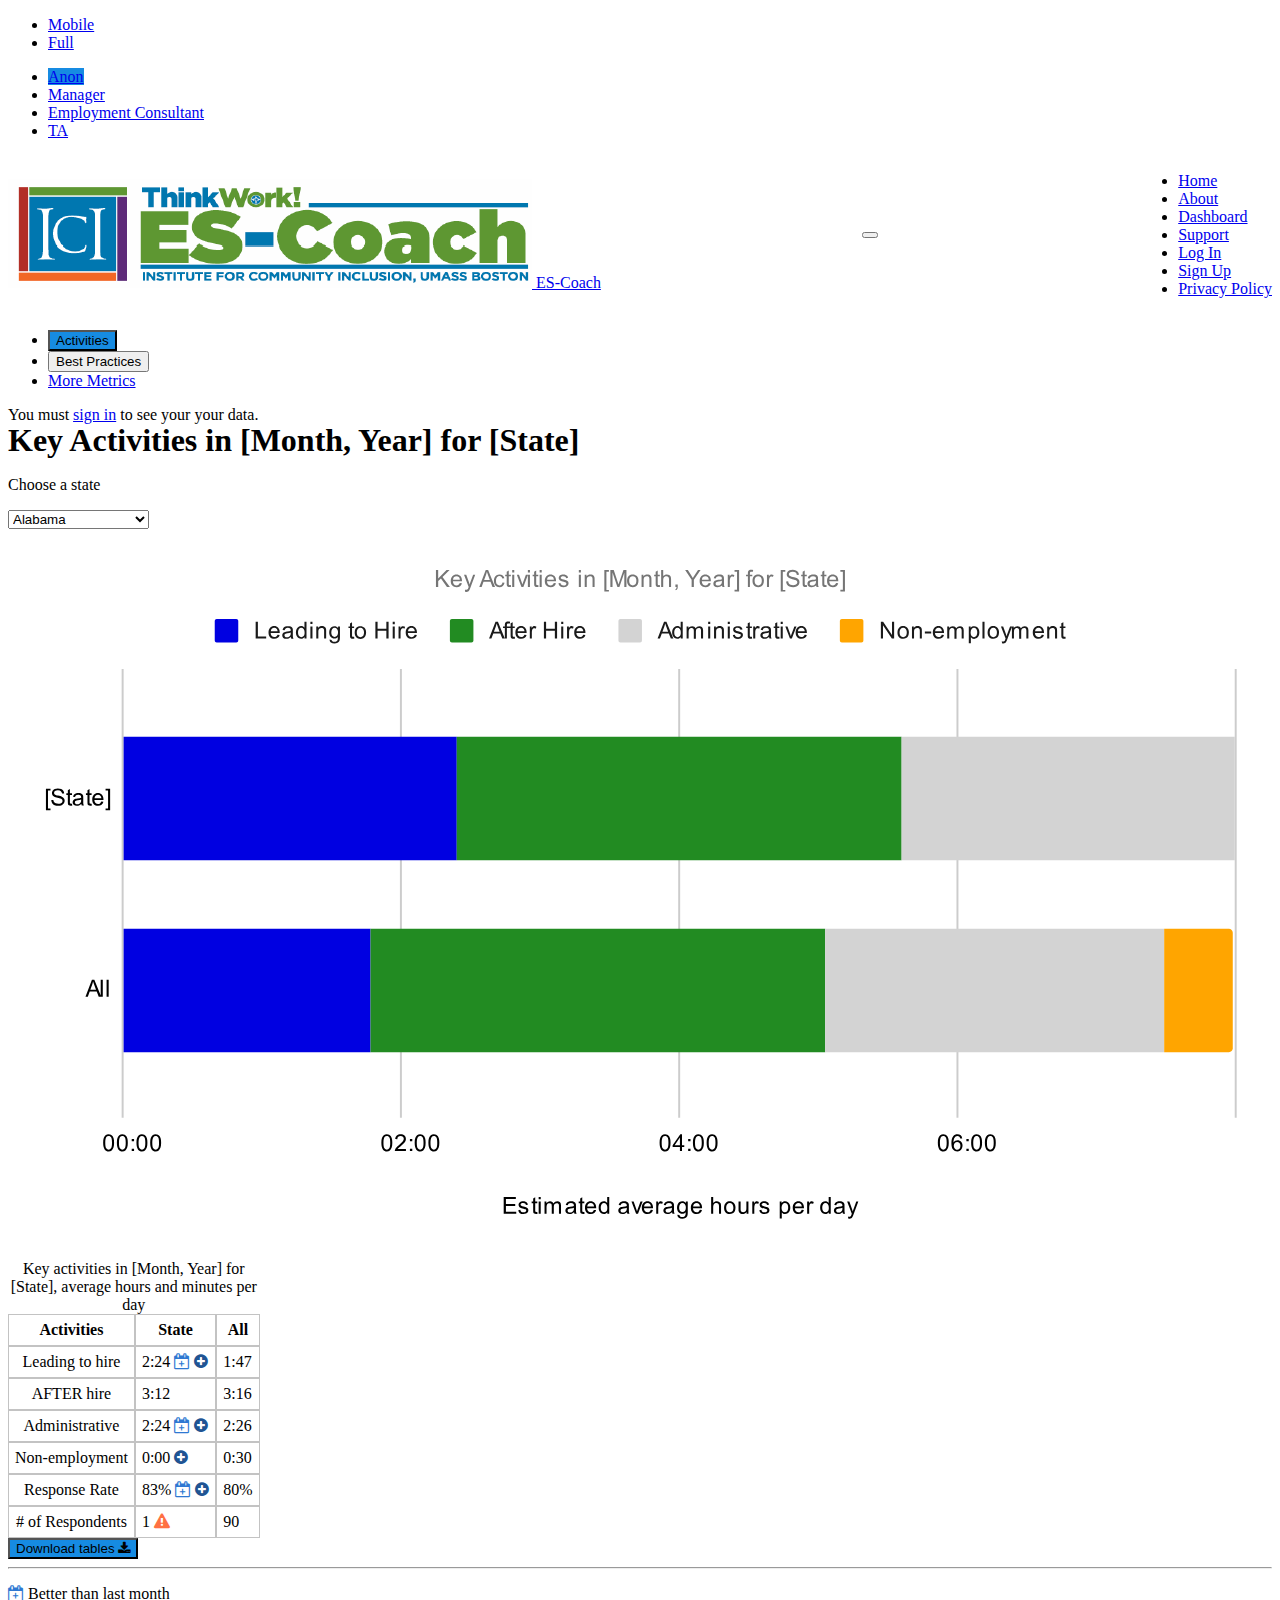
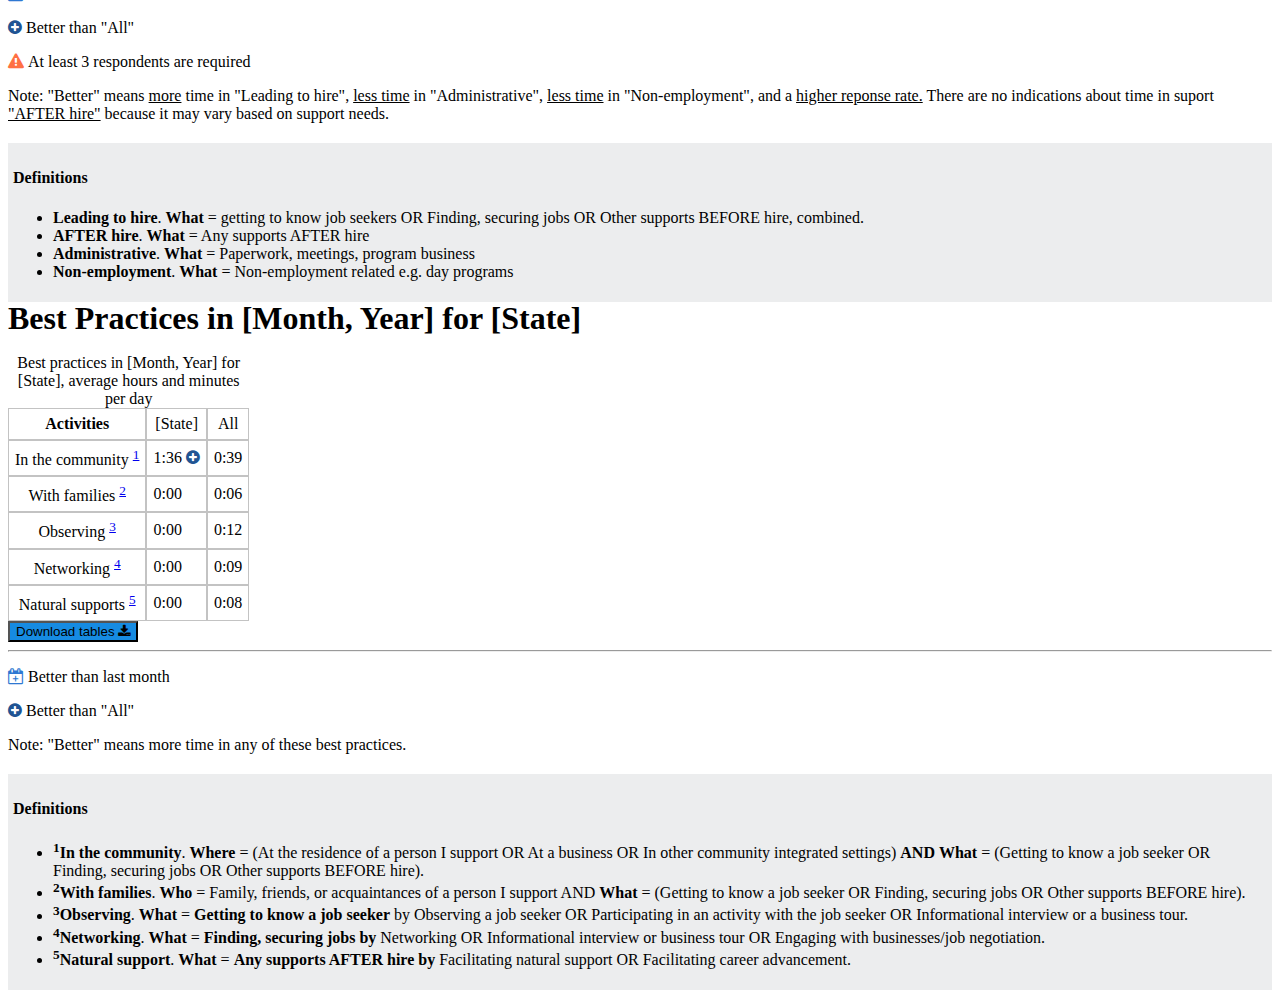
==== commit 0956a91a: "Edited "Better" language under best practices" ====
--- a/index.html
+++ b/index.html
@@ -342,7 +342,7 @@
                   <span class="betterMonth"></span>  Better than last month</p>
                 <p class="lh-1">
                   <span class="betterAll"></span> Better than "All"</p>
-  <p>Note: "Better" means more time in any of these best practices, or a <u>higher response rate</u>.</p>
+  <p>Note: "Better" means more time in any of these best practices.</p>
              
 
   <div class="defs">
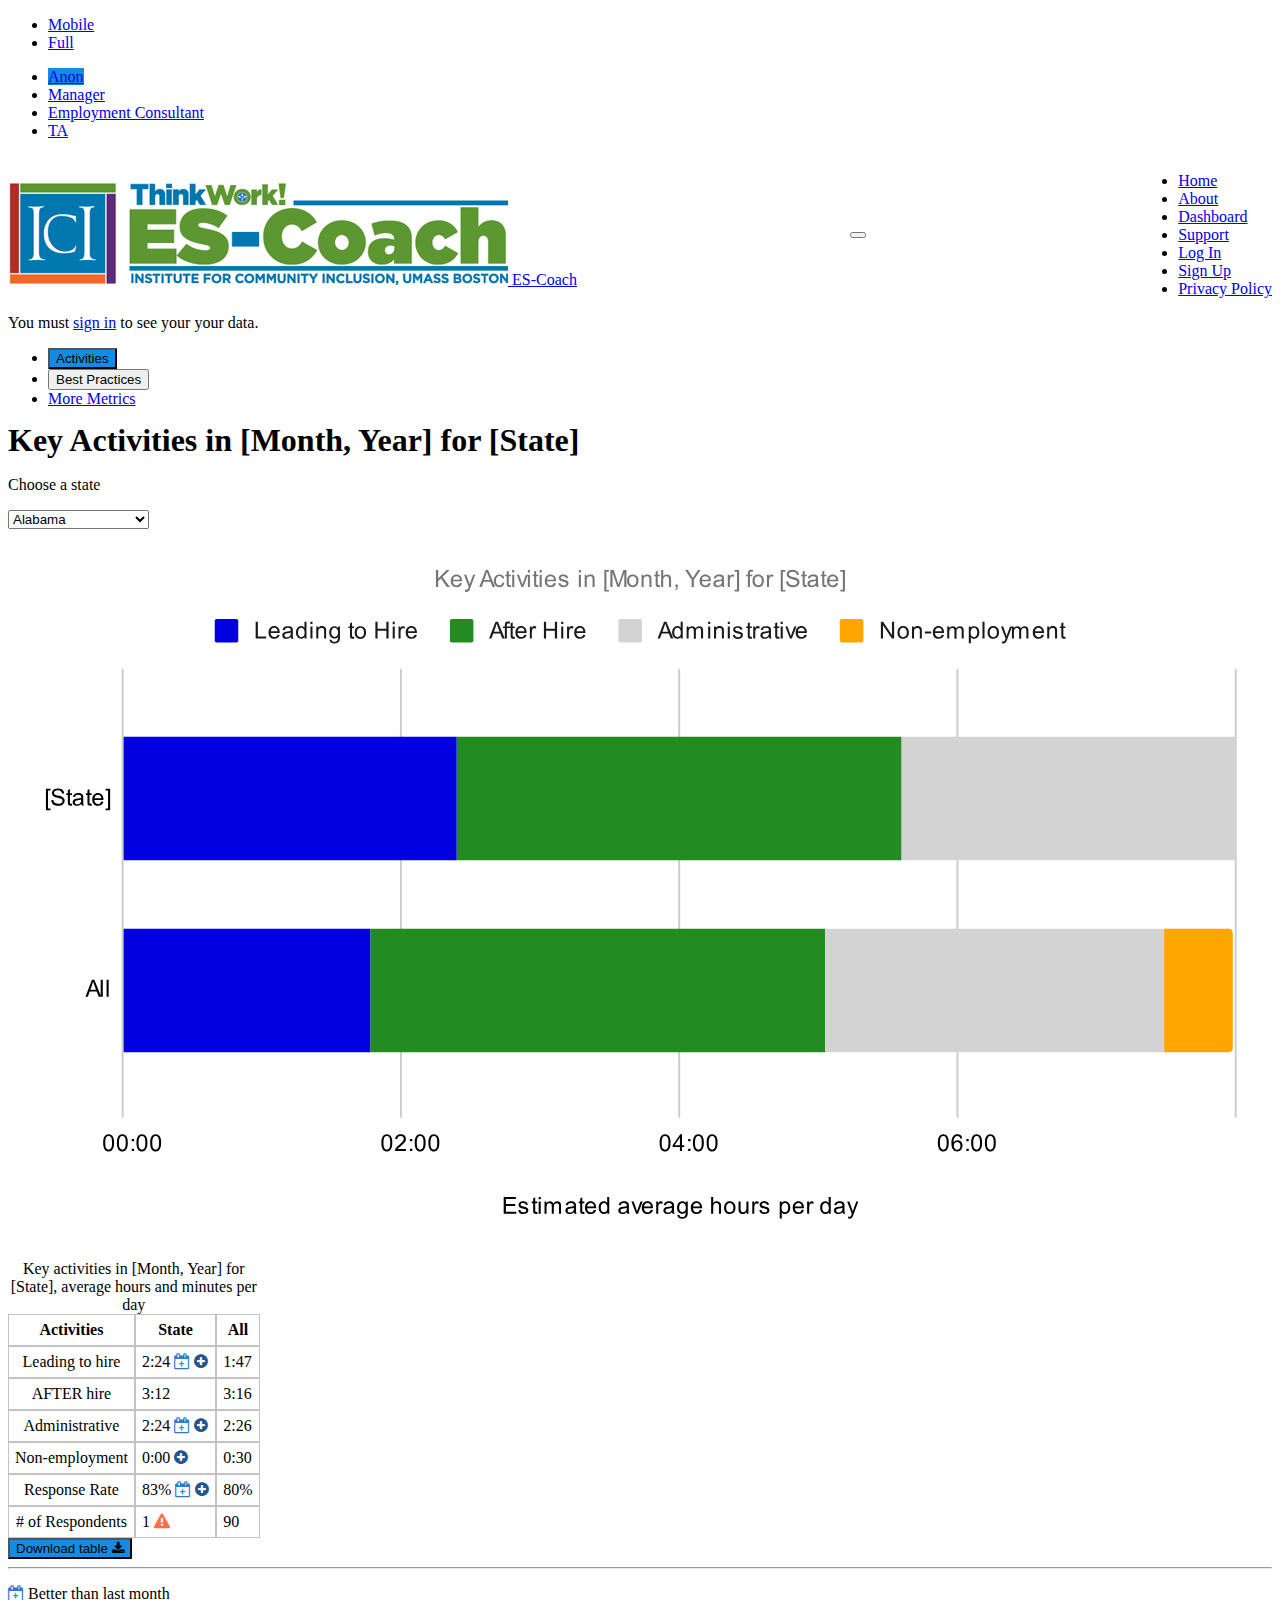
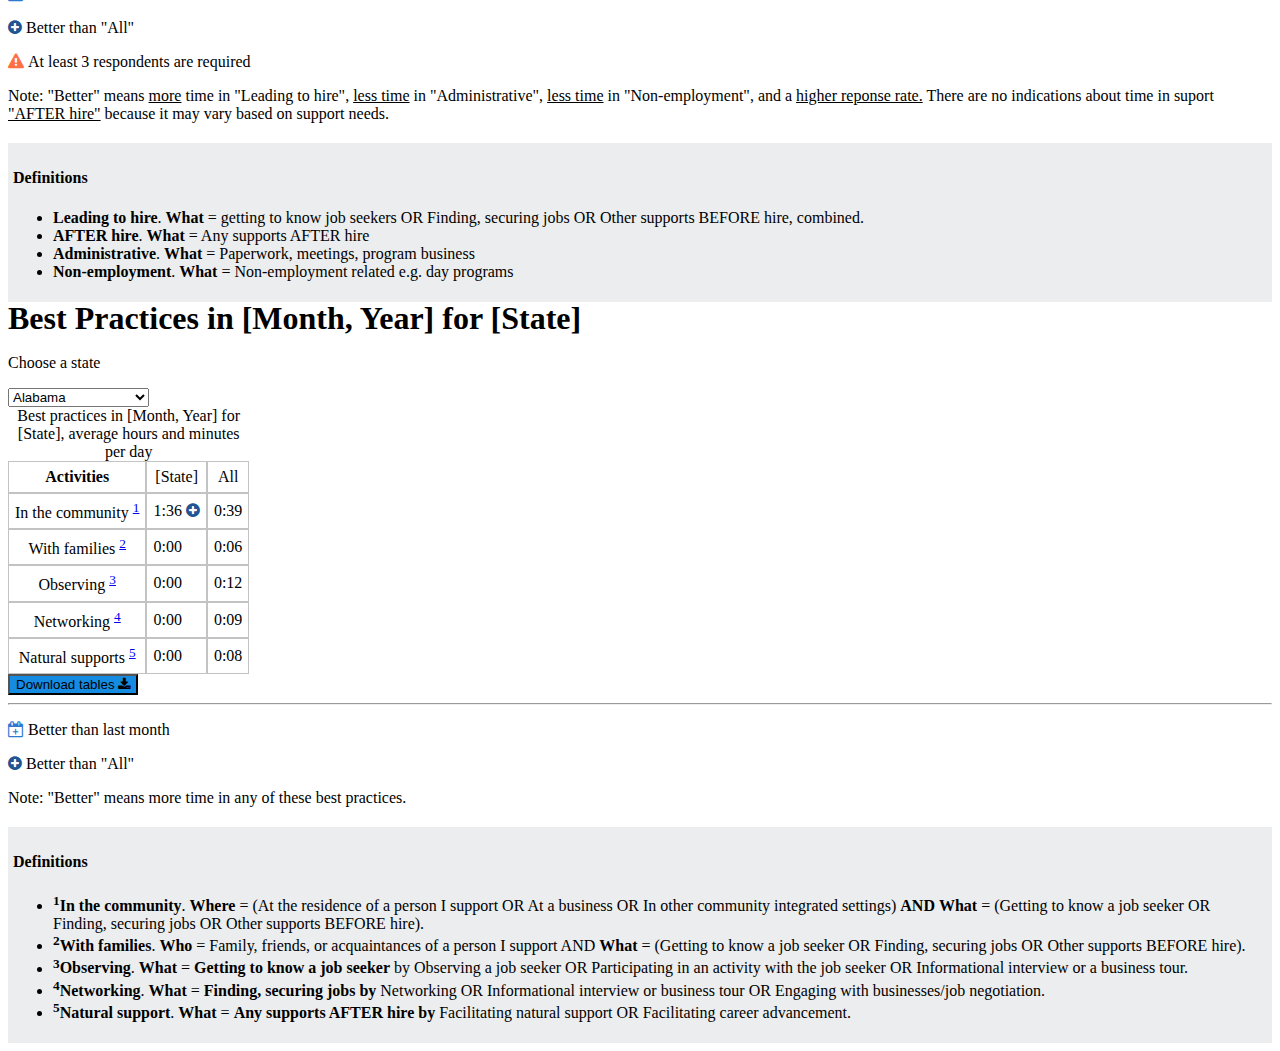
==== commit 750a4645: "made header sticky, less margin-bottom under header, copy edits" ====
--- a/index.html
+++ b/index.html
@@ -19,7 +19,7 @@
 
   </head>
   <body>
-
+<div class="sticky-top">
     <div class="bg-white">
       <div class="container">
 
@@ -50,9 +50,9 @@
         </ul>
 
       </div>
-    </div>
-
-     <nav class="navbar navbar-expand-lg border-bottom border-5 mb-5" id="mainNav">
+  
+
+     <nav class="navbar navbar-expand-lg border-bottom border-5 mb-2" id="mainNav">
       <div class="container px-2">
         <a
           href="/"
@@ -99,11 +99,14 @@
         </div>
       </div>
     </nav>
-
+  </div>
+</div>
      <div class="container px-2">
       <div class="row">
         <div class="col-12">
-
+<div class="alert alert-info mt-4" role="alert">
+  You must <a href="#">sign in</a> to see your your data.
+</div>
           <!-- Nav tabs -->
            <ul class="p-2 nav nav-pills bg-light" id="floatingTab" role="tablist">
             <li class="nav-item" role="presentation">
@@ -117,9 +120,7 @@
             </li>
           </ul>
 
-<div class="alert alert-info mt-4" role="alert">
-  You must <a href="#">sign in</a> to see your your data.
-</div>
+
           <!-- Tab panes -->
           <div class="tab-content">
             <div class="tab-pane active" id="activities" role="tabpanel" aria-labelledby="activities-tab">
@@ -253,7 +254,7 @@
                 </table>
                 </div>
      <div class="clearfix">
-                  <button type="button" class="btn btn-primary float-end">Download tables <i class="fa fa-download text-white" aria-hidden="true"></i>
+                  <button type="button" class="btn btn-primary float-end">Download table <i class="fa fa-download text-white" aria-hidden="true"></i>
                   </button>
                 </div>
                 <hr/>
@@ -286,6 +287,64 @@
             <div class="tab-pane" id="bestpractices" role="tabpanel" aria-labelledby="bestpractices-tab">
 
                 <h1 class="py-4">Best Practices in [Month, Year] for [State]</h1>
+                 <div class="col-lg-8 offset-lg-2 col-md-12 p-2">
+                 <p class="state-status">Choose a state</p>
+              <form>
+                <select class="form-select" aria-label="Default select">
+                  <option value="AL">Alabama</option>
+                  <option value="AK">Alaska</option>
+                  <option value="AZ">Arizona</option>
+                  <option value="AR">Arkansas</option>
+                  <option value="CA">California</option>
+                  <option value="CO">Colorado</option>
+                  <option value="CT">Connecticut</option>
+                  <option value="DE">Delaware</option>
+                  <option value="DC">District Of Columbia</option>
+                  <option value="FL">Florida</option>
+                  <option value="GA">Georgia</option>
+                  <option value="HI">Hawaii</option>
+                  <option value="ID">Idaho</option>
+                  <option value="IL">Illinois</option>
+                  <option value="IN">Indiana</option>
+                  <option value="IA">Iowa</option>
+                  <option value="KS">Kansas</option>
+                  <option value="KY">Kentucky</option>
+                  <option value="LA">Louisiana</option>
+                  <option value="ME">Maine</option>
+                  <option value="MD">Maryland</option>
+                  <option value="MA">Massachusetts</option>
+                  <option value="MI">Michigan</option>
+                  <option value="MN">Minnesota</option>
+                  <option value="MS">Mississippi</option>
+                  <option value="MO">Missouri</option>
+                  <option value="MT">Montana</option>
+                  <option value="NE">Nebraska</option>
+                  <option value="NV">Nevada</option>
+                  <option value="NH">New Hampshire</option>
+                  <option value="NJ">New Jersey</option>
+                  <option value="NM">New Mexico</option>
+                  <option value="NY">New York</option>
+                  <option value="NC">North Carolina</option>
+                  <option value="ND">North Dakota</option>
+                  <option value="OH">Ohio</option>
+                  <option value="OK">Oklahoma</option>
+                  <option value="OR">Oregon</option>
+                  <option value="PA">Pennsylvania</option>
+                  <option value="RI">Rhode Island</option>
+                  <option value="SC">South Carolina</option>
+                  <option value="SD">South Dakota</option>
+                  <option value="TN">Tennessee</option>
+                  <option value="TX">Texas</option>
+                  <option value="UT">Utah</option>
+                  <option value="VT">Vermont</option>
+                  <option value="VA">Virginia</option>
+                  <option value="WA">Washington</option>
+                  <option value="WV">West Virginia</option>
+                  <option value="WI">Wisconsin</option>
+                  <option value="WY">Wyoming</option>
+                </select>
+              </form>
+</div>
               <div class="maintable pb-2">
                 <table class="table table-light table-striped table-sm">
                   <caption style="caption-side:top">Best practices in [Month, Year] for [State], average hours and minutes per day</caption>
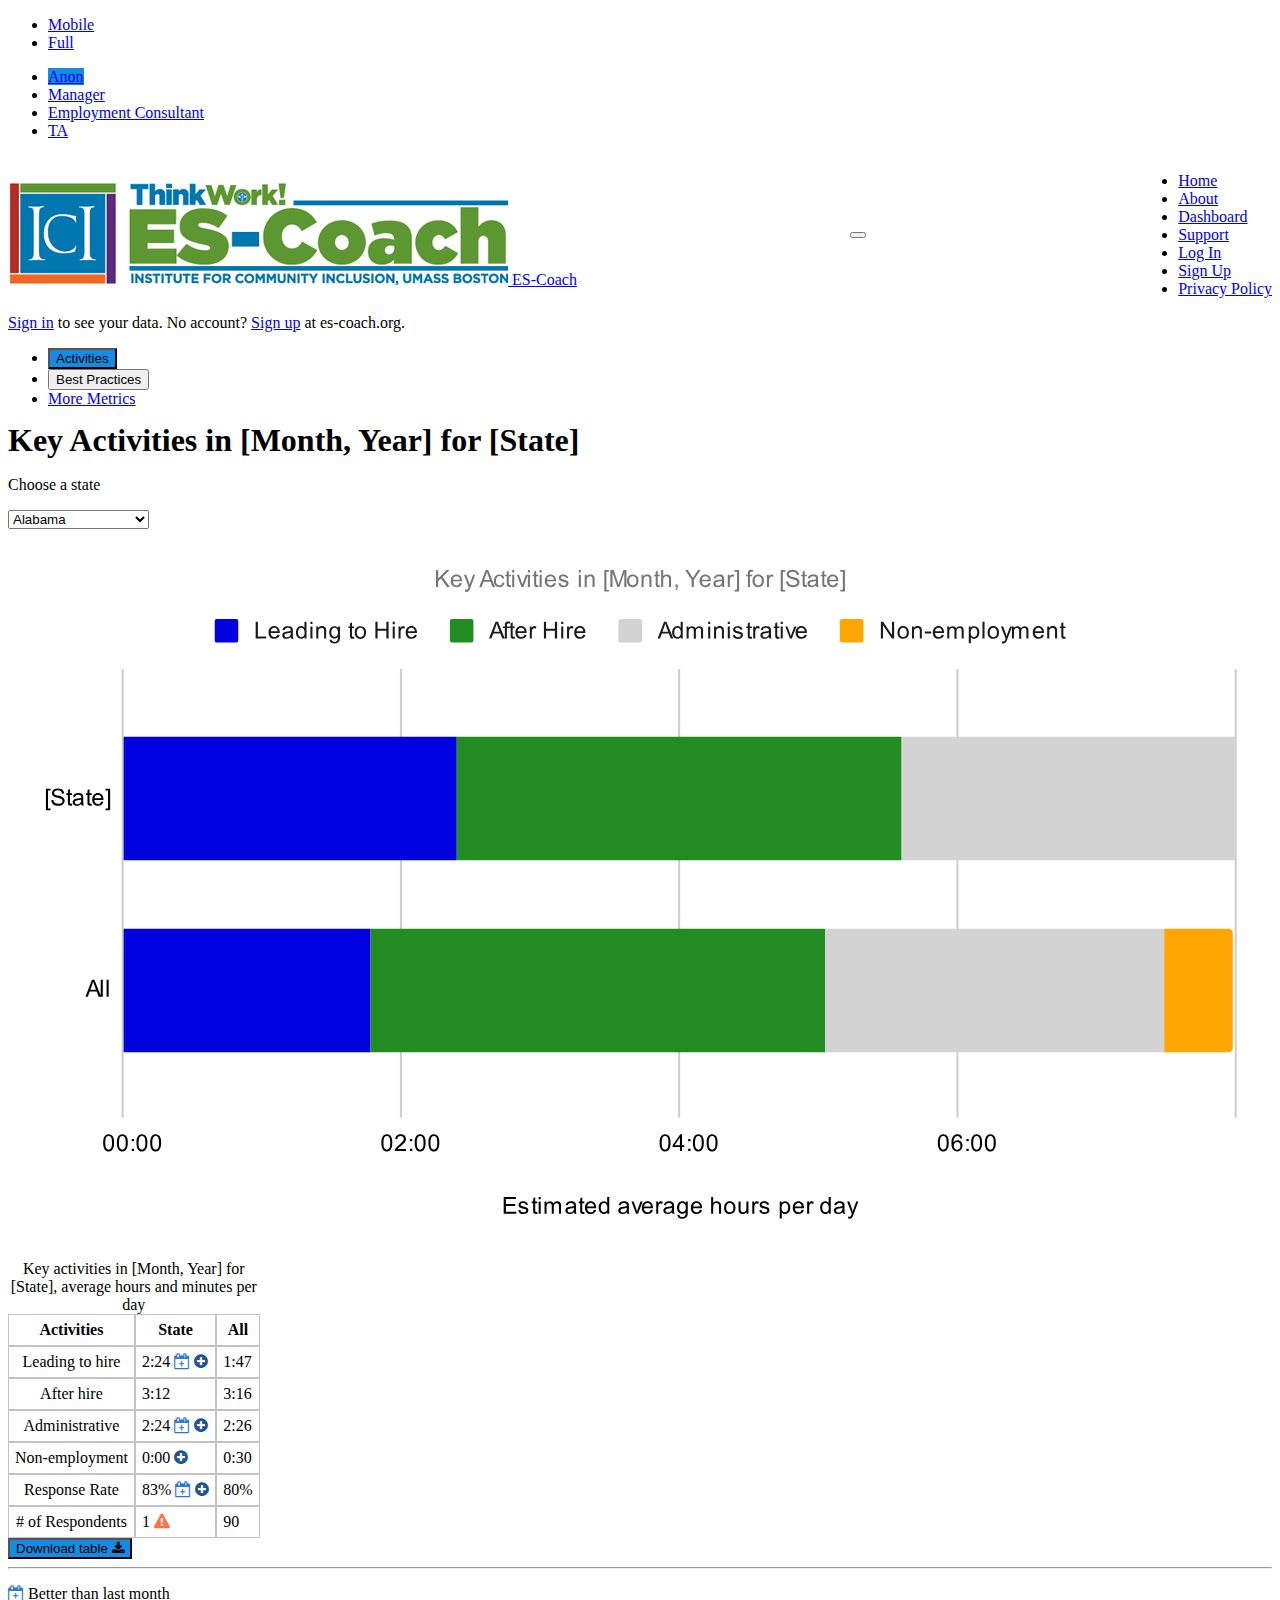
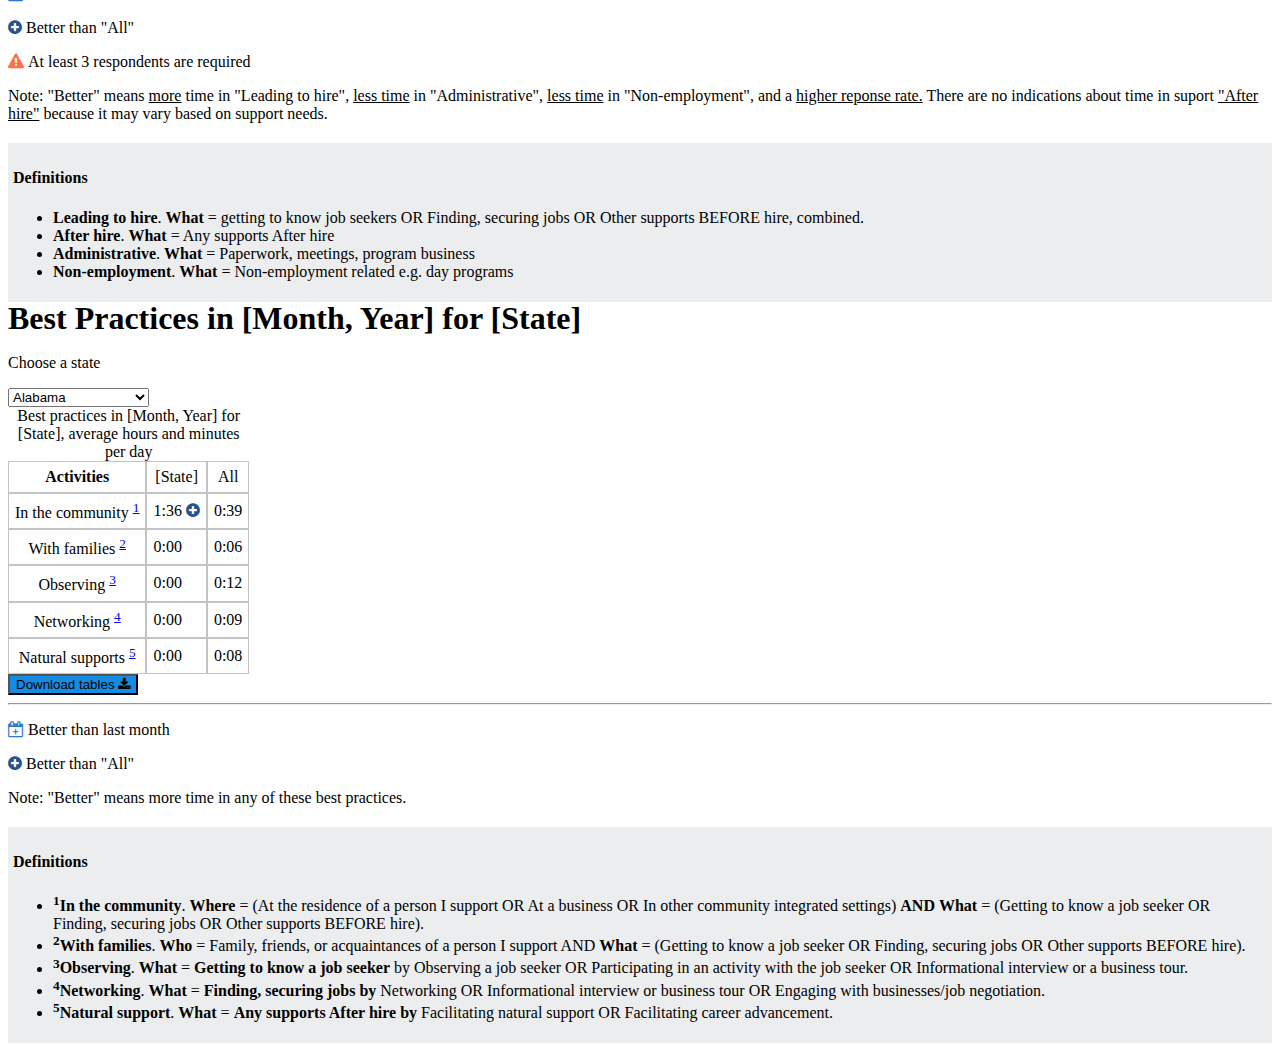
==== commit 69cee4b4: "copy edits" ====
--- a/index.html
+++ b/index.html
@@ -105,7 +105,7 @@
       <div class="row">
         <div class="col-12">
 <div class="alert alert-info mt-4" role="alert">
-  You must <a href="#">sign in</a> to see your your data.
+ <a href="#"> Sign in</a> to see your data. No account? <a href="#">Sign up</a> at es-coach.org.
 </div>
           <!-- Nav tabs -->
            <ul class="p-2 nav nav-pills bg-light" id="floatingTab" role="tablist">
@@ -211,7 +211,7 @@
                     <td class=" ">1:47</td>
                     </tr>
                     <tr>
-                      <th scope="col">AFTER hire</th>
+                      <th scope="col">After hire</th>
                       <td  >3:12 </td>
 
                       <td class=" ">3:16</td>
@@ -265,7 +265,7 @@
               <p class="lh-1">
                   <span class="alertIcon"></span> At least 3 respondents are required</p>
                   <p class="lh-1">
-                  Note: "Better" means <u>more</u> time in "Leading to hire", <u>less time</u> in "Administrative", <u>less time</u>  in "Non-employment", and a <u>higher reponse rate.</u> There are no indications about time in suport <u>"AFTER hire"</u> because it may vary based on support needs.
+                  Note: "Better" means <u>more</u> time in "Leading to hire", <u>less time</u> in "Administrative", <u>less time</u>  in "Non-employment", and a <u>higher reponse rate.</u> There are no indications about time in suport <u>"After hire"</u> because it may vary based on support needs.
                 </p>
                 <div class="defs">
                 <h4>Definitions</h4>
@@ -273,7 +273,7 @@
                   <li>
                     <strong> Leading to hire</strong>. <strong>What</strong> = getting to know job seekers OR Finding, securing jobs OR Other supports BEFORE hire, combined.</li>
                   <li>
-                    <strong> AFTER hire</strong>. <strong>What</strong> = Any supports AFTER hire</li>
+                    <strong> After hire</strong>. <strong>What</strong> = Any supports After hire</li>
                   <li>
                     <strong> Administrative</strong>. <strong>What</strong> = Paperwork, meetings, program business</li>
                   <li>
@@ -439,7 +439,7 @@
                 <li class="footnote">
                   <strong><sup id="fn5">5</sup></strong
                   ><strong>Natural support</strong>. <strong>What</strong> =
-                  <strong>Any supports AFTER hire by </strong>Facilitating
+                  <strong>Any supports After hire by </strong>Facilitating
                   natural support OR Facilitating career advancement.
                 </li>
               </ul>
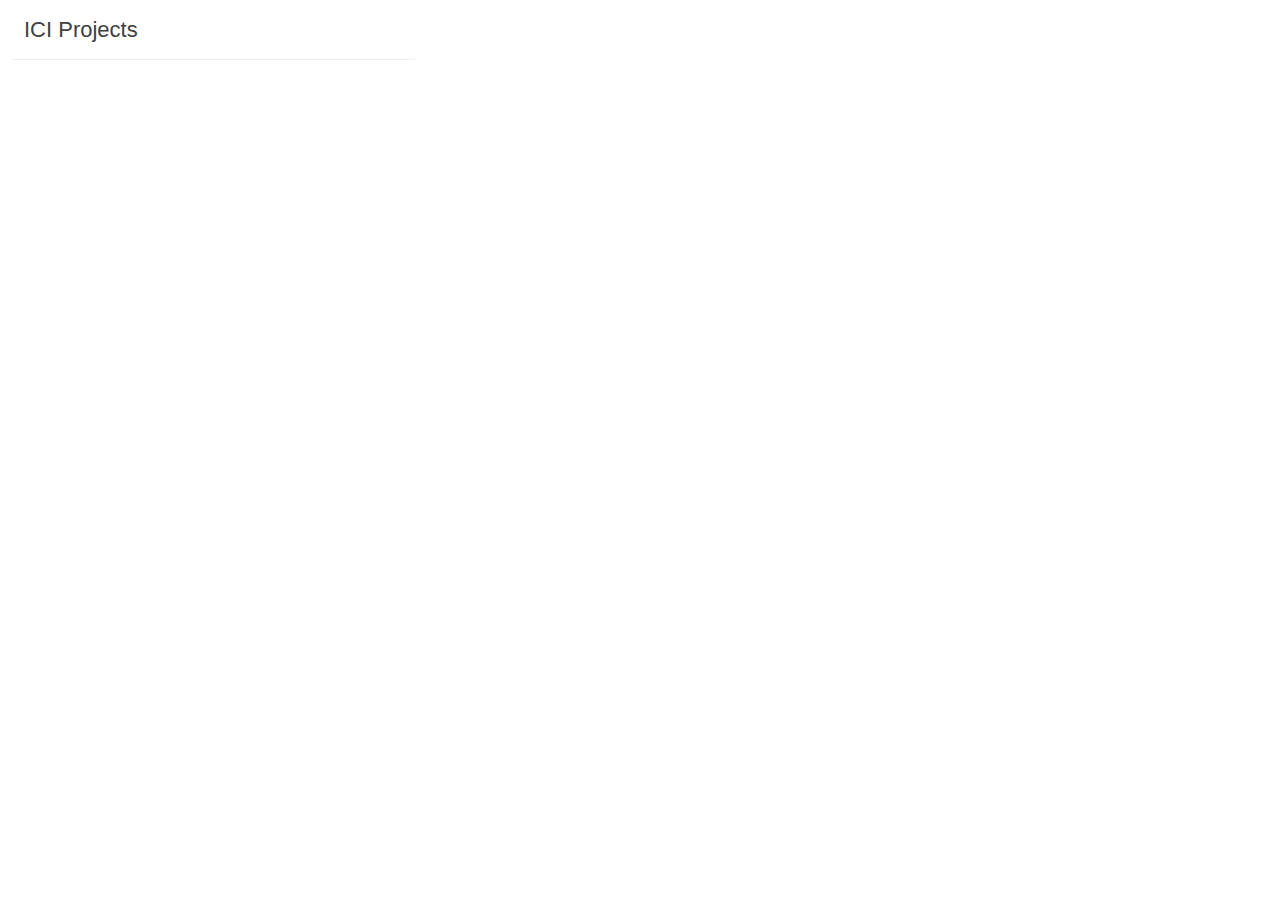
==== commit e22d4228: "maps" ====
--- a/index.html
+++ b/index.html
@@ -1,467 +1,208 @@
 <!DOCTYPE html>
-<html lang="en">
+<html lang='en'>
   <head>
-    <title>ES-Coach Dashboard</title>
-    <meta charset="utf-8">
-    <meta name="viewport" content="width=device-width, initial-scale=1">
-    <link rel="stylesheet" href="https://cdnjs.cloudflare.com/ajax/libs/font-awesome/4.7.0/css/font-awesome.min.css">
-  <link href="https://cdn.jsdelivr.net/npm/bootstrap@5.2.3/dist/css/bootstrap.min.css" rel="stylesheet" integrity="sha384-rbsA2VBKQhggwzxH7pPCaAqO46MgnOM80zW1RWuH61DGLwZJEdK2Kadq2F9CUG65" crossorigin="anonymous">
-
-    <link rel="stylesheet" href="https://cdn.jsdelivr.net/npm/bootstrap-icons@1.10.5/font/bootstrap-icons.css">
-
-    <link rel="stylesheet" href="css/style.css">
-
-<script
-      src="https://cdnjs.cloudflare.com/ajax/libs/bootstrap/5.2.0/js/bootstrap.bundle.min.js"
-      integrity="sha512-9GacT4119eY3AcosfWtHMsT5JyZudrexyEVzTBWV3viP/YfB9e2pEy3N7WXL3SV6ASXpTU0vzzSxsbfsuUH4sQ=="
-      crossorigin="anonymous"
-      referrerpolicy="no-referrer"></script>
-
+    <meta charset='utf-8' />
+    <title>Points on a map</title>
+    <meta name='viewport' content='width=device-width, initial-scale=1' />
+    <link href="https://api.mapbox.com/mapbox-gl-js/v3.2.0/mapbox-gl.css" rel="stylesheet">
+<script src="https://api.mapbox.com/mapbox-gl-js/v3.2.0/mapbox-gl.js"></script>
+        <link href='https://cdn.jsdelivr.net/npm/bootstrap@5.3.3/dist/css/bootstrap.min.css' rel='stylesheet' />
+    <style>
+  /*    body {
+        margin: 0;
+        padding: 0;
+      }
+
+      #map {
+      position:absolute;
+        top: 0;
+        bottom: 0;
+        width: 100%;
+      }
+
+
+
+    .mapboxgl-popup-content {
+	       position: absolute;
+	       top:0;
+	       left:0}
+
+
+.mapboxgl-popup-tip  {display:none}
+      .project-info {
+  position: absolute;
+  font-family: sans-serif;
+  margin-top: 5px;
+  margin-left: 5px;
+  padding: 5px;
+max-width:400px;
+  border: 2px solid black;
+  font-size: 14px;
+  color: #222;
+  background-color: #fff;
+  border-radius: 3px;
+
+} */
+* {
+    box-sizing: border-box;
+  }
+
+  body {
+    color: #404040;
+    font: 400 15px/22px 'Source Sans Pro', 'Helvetica Neue', sans-serif;
+    margin: 0;
+    padding: 0;
+    -webkit-font-smoothing: antialiased;
+  }
+
+  h1 {
+    font-size: 22px;
+    margin: 0;
+    font-weight: 400;
+    line-height: 20px;
+    padding: 20px 2px;
+  }
+
+  a {
+    color: #404040;
+    text-decoration: none;
+  }
+
+  a:hover {
+    color: #101010;
+  }
+
+  /* The page is split between map and sidebar - the sidebar gets 1/3, map
+  gets 2/3 of the page. You can adjust this to your personal liking. */
+/* #sidebar {
+      position: absolute;
+   width: 300px;
+    height: 100%;
+    top: 0;
+    left: 0;
+    overflow: scroll;
+    border-right: 1px solid rgb(0 0 0 / 25%);
+    padding:10px;
+  }
+*/
+  .map {
+    position: absolute;
+    left: 33.3333%;
+    width: 66.6666%;
+    top: 0;
+    bottom: 0;
+  }
+
+
+  .heading {
+    background: #fff;
+    border-bottom: 1px solid #eee;
+    height: 60px;
+    line-height: 60px;
+    padding: 0 10px;
+  }
+
+    </style>
   </head>
   <body>
-<div class="sticky-top">
-    <div class="bg-white">
-      <div class="container">
-
-        <ul class="nav nav-pills py-2 hidden-mobile">
-          <li class="nav-item">
-            <a class="nav-link" href="mobile.html">Mobile</a>
-          </li>
-          <li class="nav-item">
-            <a class="nav-link" href="index.html">Full</a>
-          </li>
-
-        </ul>
-
-        <ul class="nav nav-pills py-2">
-          <li class="nav-item">
-            <a class="nav-link active" href="index.html">Anon</a>
-          </li>
-          <li class="nav-item">
-            <a class="nav-link" href="manager.html">Manager</a>
-          </li>
-          <li class="nav-item">
-            <a class="nav-link" href="ec.html">Employment Consultant</a>
-          </li>
-          <li class="nav-item">
-            <a class="nav-link" href="ta.html">TA</a>
-          </li>
-
-        </ul>
-
-      </div>
-  
-
-     <nav class="navbar navbar-expand-lg border-bottom border-5 mb-2" id="mainNav">
-      <div class="container px-2">
-        <a
-          href="/"
-          class="navbar-brand d-flex align-items-center mb-3 mb-md-0 me-md-auto text-dark text-decoration-none">
-          <img src="es_coach_header.png" class="pe-2 img-fluid" alt="ES-COACH Logo" />
-          <span class="visually-hidden" style="width: 10rem">ES-Coach</span>
-        </a>
-
-        <button
-          class="navbar-toggler"
-          type="button"
-          data-bs-toggle="collapse"
-          data-bs-target="#navbarResponsive"
-          aria-controls="navbarResponsive"
-          aria-expanded="false"
-          aria-label="Toggle navigation">
-          <span class="navbar-toggler-icon"></span>
-        </button>
-        <div class="collapse navbar-collapse" id="navbarResponsive">
-          <ul class="navbar-nav ms-auto fw-bold">
-            <li class="nav-item">
-              <a class="nav-link menu" href="#">Home </a>
-            </li>
-            <li class="nav-item">
-              <a class="nav-link menu" href="#">About </a>
-            </li>  <li class="nav-item">
-              <a class="nav-link menu" href="#">Dashboard </a>
-            </li>
-
-            <li class="nav-item">
-              <a class="nav-link menu" href="#">Support</a>
-            </li>
-
-             <li class="nav-item">
-              <a class="nav-link menu text-nowrap " href="#">Log In</a>
-            </li>
-             <li class="nav-item">
-              <a class="nav-link menu text-nowrap " href="#">Sign Up</a>
-            </li>
-             <li class="nav-item">
-              <a class="nav-link menu text-nowrap " href="#">Privacy Policy</a>
-            </li>
-          </ul>
-        </div>
-      </div>
-    </nav>
+
+	  <div class="container-fluid">
+		  <div class="row">
+			  <div class="col-md-4">
+<div id='sidebar'>
+  <div class='heading'>
+    <h1>ICI Projects</h1>
   </div>
+  <div id='projects' class='projects'></div>
 </div>
-     <div class="container px-2">
-      <div class="row">
-        <div class="col-12">
-<div class="alert alert-info mt-4" role="alert">
- <a href="#"> Sign in</a> to see your data. No account? <a href="#">Sign up</a> at es-coach.org.
+			  </div>
+			    <div class="col-md-8">
+
+<div id="map" class="map"></div>
+
 </div>
-          <!-- Nav tabs -->
-           <ul class="p-2 nav nav-pills bg-light" id="floatingTab" role="tablist">
-            <li class="nav-item" role="presentation">
-              <button class="nav-link active" id="activities-tab" data-bs-toggle="pill" data-bs-target="#activities" type="button" role="tab" aria-controls="activities" aria-selected="true">Activities</button>
-            </li>
-            <li class="nav-item" role="presentation">
-              <button class="nav-link" id="bestpractices-tab" data-bs-toggle="pill" data-bs-target="#bestpractices" type="button" role="tab" aria-controls="bestpractices" aria-selected="false">Best Practices</button>
-            </li>
-            <li class="nav-item">
-              <a class="nav-link text-decoration-none"  href="https://www.es-coach.org/dashboard" role="tab">More Metrics</a>
-            </li>
-          </ul>
-
-
-          <!-- Tab panes -->
-          <div class="tab-content">
-            <div class="tab-pane active" id="activities" role="tabpanel" aria-labelledby="activities-tab">
-
-              <h1 class="py-4">Key Activities in [Month, Year] for [State]</h1>
-  <div class="col-lg-8 offset-lg-2 col-md-12 p-2">
-              <p class="state-status">Choose a state</p>
-              <form>
-                <select class="form-select" aria-label="Default select">
-                  <option value="AL">Alabama</option>
-                  <option value="AK">Alaska</option>
-                  <option value="AZ">Arizona</option>
-                  <option value="AR">Arkansas</option>
-                  <option value="CA">California</option>
-                  <option value="CO">Colorado</option>
-                  <option value="CT">Connecticut</option>
-                  <option value="DE">Delaware</option>
-                  <option value="DC">District Of Columbia</option>
-                  <option value="FL">Florida</option>
-                  <option value="GA">Georgia</option>
-                  <option value="HI">Hawaii</option>
-                  <option value="ID">Idaho</option>
-                  <option value="IL">Illinois</option>
-                  <option value="IN">Indiana</option>
-                  <option value="IA">Iowa</option>
-                  <option value="KS">Kansas</option>
-                  <option value="KY">Kentucky</option>
-                  <option value="LA">Louisiana</option>
-                  <option value="ME">Maine</option>
-                  <option value="MD">Maryland</option>
-                  <option value="MA">Massachusetts</option>
-                  <option value="MI">Michigan</option>
-                  <option value="MN">Minnesota</option>
-                  <option value="MS">Mississippi</option>
-                  <option value="MO">Missouri</option>
-                  <option value="MT">Montana</option>
-                  <option value="NE">Nebraska</option>
-                  <option value="NV">Nevada</option>
-                  <option value="NH">New Hampshire</option>
-                  <option value="NJ">New Jersey</option>
-                  <option value="NM">New Mexico</option>
-                  <option value="NY">New York</option>
-                  <option value="NC">North Carolina</option>
-                  <option value="ND">North Dakota</option>
-                  <option value="OH">Ohio</option>
-                  <option value="OK">Oklahoma</option>
-                  <option value="OR">Oregon</option>
-                  <option value="PA">Pennsylvania</option>
-                  <option value="RI">Rhode Island</option>
-                  <option value="SC">South Carolina</option>
-                  <option value="SD">South Dakota</option>
-                  <option value="TN">Tennessee</option>
-                  <option value="TX">Texas</option>
-                  <option value="UT">Utah</option>
-                  <option value="VT">Vermont</option>
-                  <option value="VA">Virginia</option>
-                  <option value="WA">Washington</option>
-                  <option value="WV">West Virginia</option>
-                  <option value="WI">Wisconsin</option>
-                  <option value="WY">Wyoming</option>
-                </select>
-              </form>
-
-         
-             <svg id="Layer_1" xmlns="http://www.w3.org/2000/svg" xmlns:xlink="http://www.w3.org/1999/xlink" viewBox="0 0 645 371"><defs><clipPath id="clippath"><rect x="58.55" y="71.28" width="567.9" height="229.17" fill="none"/></clipPath><clipPath id="clippath-1"><rect x="58.55" y="71.28" width="567.9" height="229.17" fill="none"/></clipPath><clipPath id="clippath-2"><rect x="58.55" y="71.28" width="567.9" height="229.17" fill="none"/></clipPath><clipPath id="clippath-3"><rect x="58.55" y="71.28" width="567.9" height="229.17" fill="none"/></clipPath><clipPath id="clippath-4"><rect x="58.55" y="71.28" width="567.9" height="229.17" fill="none"/></clipPath><clipPath id="clippath-5"><rect x="58.55" y="71.28" width="567.9" height="229.17" fill="none"/></clipPath><clipPath id="clippath-6"><rect x="58.55" y="71.28" width="567.9" height="229.17" fill="none"/></clipPath><clipPath id="clippath-7"><rect x="58.55" y="71.28" width="567.9" height="229.17" fill="none"/></clipPath><clipPath id="clippath-8"><rect x="58.55" y="71.28" width="567.9" height="229.17" fill="none"/></clipPath><clipPath id="clippath-9"><rect x="58.55" y="71.28" width="567.9" height="229.17" fill="none"/></clipPath><clipPath id="clippath-10"><rect x="58.55" y="71.28" width="567.9" height="229.17" fill="none"/></clipPath><clipPath id="clippath-11"><rect x="58.55" y="71.28" width="567.9" height="229.17" fill="none"/></clipPath><clipPath id="clippath-12"><rect x="58.55" y="71.28" width="567.9" height="229.17" fill="none"/></clipPath><clipPath id="clippath-14"><rect x="58.55" y="71.28" width="567.9" height="229.17" fill="none"/></clipPath><clipPath id="clippath-15"><rect x="58.55" y="71.28" width="567.9" height="229.17" fill="none"/></clipPath></defs><path d="M0,0H645V371H0V0Z" fill="#fff"/><path d="M58.5,71.5v229" fill="none" stroke="#ccc" stroke-miterlimit="10"/><path d="M200.5,71.5v229" fill="none" stroke="#ccc" stroke-miterlimit="10"/><path d="M342.5,71.5v229" fill="none" stroke="#ccc" stroke-miterlimit="10"/><path d="M484.5,71.5v229" fill="none" stroke="#ccc" stroke-miterlimit="10"/><path d="M626.5,71.5v229" fill="none" stroke="#ccc" stroke-miterlimit="10"/><g clip-path="url(#clippath)"><path d="M59,169v-63H229v63H59Z" fill="none" stroke="rgba(0,0,0,0)" stroke-miterlimit="10" stroke-width="2"/></g><g clip-path="url(#clippath-1)"><path d="M59,169v-63H229v63H59Z" fill="#0000e1"/></g><g clip-path="url(#clippath-2)"><path d="M59,267v-63h126v63H59Z" fill="none" stroke="rgba(0,0,0,0)" stroke-miterlimit="10" stroke-width="2"/></g><g clip-path="url(#clippath-3)"><path d="M59,267v-63h126v63H59Z" fill="#0000e1"/></g><g clip-path="url(#clippath-4)"><path d="M229,169v-63h227v63H229Z" fill="none" stroke="rgba(0,0,0,0)" stroke-miterlimit="10" stroke-width="2"/></g><g clip-path="url(#clippath-5)"><path d="M229,169v-63h227v63H229Z" fill="#228b22"/></g><g clip-path="url(#clippath-6)"><path d="M185,267v-63h232v63H185Z" fill="none" stroke="rgba(0,0,0,0)" stroke-miterlimit="10" stroke-width="2"/></g><g clip-path="url(#clippath-7)"><path d="M185,267v-63h232v63H185Z" fill="#228b22"/></g><g clip-path="url(#clippath-8)"><path d="M456,169v-63h170v63h-170Z" fill="none" stroke="rgba(0,0,0,0)" stroke-miterlimit="10" stroke-width="2"/></g><g clip-path="url(#clippath-9)"><path d="M456,169v-63h170v63h-170Z" fill="#d3d3d3"/></g><g clip-path="url(#clippath-10)"><path d="M417,267v-63h173v63h-173Z" fill="none" stroke="rgba(0,0,0,0)" stroke-miterlimit="10" stroke-width="2"/></g><g clip-path="url(#clippath-11)"><path d="M417,267v-63h173v63h-173Z" fill="#d3d3d3"/></g><g clip-path="url(#clippath-12)"><path d="M626,169v-63h0v63Z" fill="none" stroke="rgba(0,0,0,0)" stroke-miterlimit="10" stroke-width="2"/></g><g clip-path="url(#clippath-14)"><path d="M590,267v-63h33c1.1,0,2,.9,2,2v59c0,1.1-.9,2-2,2h-33Z" fill="none" stroke="rgba(0,0,0,0)" stroke-miterlimit="10" stroke-width="2"/></g><g clip-path="url(#clippath-15)"><path d="M590,267v-63h33c1.1,0,2,.9,2,2v59c0,1.1-.9,2-2,2h-33Z" fill="orange"/></g><path d="M252.95,349.45v-8.59h6.2v1.02h-5.06v2.62h4.75v1.02h-4.75v2.92h5.27v1.02h-6.41Zm7.42-1.86l1.03-.16c.06,.42,.22,.73,.48,.95,.27,.22,.65,.33,1.14,.33,.48,0,.83-.09,1.06-.28,.24-.2,.36-.43,.36-.7,0-.24-.1-.43-.31-.56-.15-.09-.51-.21-1.08-.36-.77-.2-1.31-.36-1.61-.5-.29-.15-.52-.34-.67-.59-.16-.25-.23-.53-.23-.84,0-.27,.06-.53,.19-.77,.12-.24,.3-.44,.52-.59,.17-.11,.39-.21,.67-.3,.28-.08,.59-.12,.92-.12,.48,0,.9,.07,1.27,.22,.38,.14,.65,.32,.83,.56,.18,.24,.3,.56,.36,.95l-1.03,.14c-.04-.31-.18-.56-.41-.73-.22-.19-.54-.28-.95-.28-.48,0-.82,.08-1.03,.25-.21,.16-.31,.34-.31,.56,0,.14,.04,.26,.12,.36,.09,.11,.23,.21,.41,.28,.1,.04,.42,.13,.94,.27,.75,.21,1.27,.38,1.56,.5,.29,.13,.52,.31,.69,.55,.17,.24,.25,.54,.25,.91s-.1,.69-.31,1c-.2,.3-.49,.54-.88,.72-.39,.17-.82,.25-1.31,.25-.81,0-1.43-.17-1.86-.5-.42-.34-.68-.84-.8-1.5Zm9.72,.92l.16,.92c-.3,.06-.57,.09-.8,.09-.39,0-.68-.06-.89-.17-.21-.12-.36-.29-.45-.48-.08-.2-.12-.61-.12-1.25v-3.58h-.77v-.81h.77v-1.55l1.05-.62v2.17h1.06v.81h-1.06v3.64c0,.3,.02,.49,.05,.58,.04,.08,.1,.15,.19,.2,.08,.05,.2,.08,.36,.08,.12,0,.28-.01,.47-.03Zm.7-6.44v-1.22h1.06v1.22h-1.06Zm0,7.38v-6.22h1.06v6.22h-1.06Zm3,0v-6.22h.94v.88c.2-.31,.46-.56,.78-.73,.32-.19,.69-.28,1.11-.28,.46,0,.83,.09,1.12,.28,.3,.19,.51,.45,.62,.8,.5-.72,1.14-1.08,1.92-1.08,.62,0,1.1,.17,1.42,.52,.33,.33,.5,.86,.5,1.58v4.27h-1.05v-3.92c0-.42-.04-.72-.11-.91-.06-.19-.18-.34-.36-.45-.18-.11-.39-.17-.64-.17-.44,0-.8,.15-1.09,.44-.28,.29-.42,.76-.42,1.41v3.61h-1.06v-4.05c0-.47-.09-.82-.27-1.05-.17-.24-.44-.36-.83-.36-.3,0-.58,.08-.83,.23-.25,.16-.43,.39-.55,.69-.11,.3-.17,.73-.17,1.3v3.23h-1.05Zm15.06-.77c-.4,.33-.78,.57-1.14,.7-.35,.14-.74,.2-1.16,.2-.69,0-1.21-.17-1.58-.5-.36-.33-.55-.76-.55-1.28,0-.3,.07-.58,.2-.83,.14-.26,.32-.46,.55-.61,.23-.16,.48-.27,.77-.34,.2-.06,.51-.12,.94-.17,.84-.09,1.47-.21,1.88-.36v-.27c0-.44-.1-.74-.3-.92-.27-.23-.67-.34-1.2-.34-.49,0-.85,.09-1.09,.27-.24,.17-.42,.47-.53,.91l-1.03-.14c.09-.44,.25-.79,.47-1.06,.22-.27,.53-.48,.94-.62,.41-.15,.88-.22,1.41-.22,.53,0,.96,.06,1.3,.19,.33,.13,.58,.28,.73,.47,.16,.19,.27,.43,.33,.72,.03,.18,.05,.5,.05,.97v1.41c0,.98,.02,1.6,.06,1.86,.05,.26,.15,.51,.28,.75h-1.11c-.1-.22-.17-.47-.2-.77Zm-.09-2.36c-.39,.16-.96,.29-1.72,.41-.44,.06-.74,.14-.92,.22-.18,.07-.32,.18-.42,.33-.09,.15-.14,.31-.14,.5,0,.28,.1,.52,.31,.7,.22,.19,.53,.28,.94,.28,.41,0,.77-.09,1.08-.27,.32-.18,.56-.42,.7-.73,.11-.24,.17-.59,.17-1.05v-.39Zm5.33,2.19l.16,.92c-.3,.06-.57,.09-.8,.09-.39,0-.68-.06-.89-.17-.21-.12-.36-.29-.45-.48-.08-.2-.12-.61-.12-1.25v-3.58h-.77v-.81h.77v-1.55l1.05-.62v2.17h1.06v.81h-1.06v3.64c0,.3,.02,.49,.05,.58,.04,.08,.1,.15,.19,.2,.08,.05,.2,.08,.36,.08,.12,0,.28-.01,.47-.03Zm4.95-1.06l1.09,.12c-.17,.64-.48,1.13-.95,1.48-.47,.35-1.06,.53-1.78,.53-.91,0-1.63-.28-2.17-.84-.53-.56-.8-1.35-.8-2.36s.27-1.85,.81-2.42c.54-.58,1.24-.87,2.09-.88,.83,0,1.51,.28,2.03,.84,.53,.56,.8,1.36,.8,2.39v.28h-4.64c.04,.69,.23,1.21,.58,1.58,.34,.35,.78,.53,1.3,.53,.39,0,.71-.1,.98-.3,.28-.21,.5-.53,.66-.97Zm-3.45-1.7h3.47c-.04-.53-.17-.93-.39-1.19-.34-.41-.78-.61-1.31-.61-.49,0-.9,.16-1.23,.48-.32,.32-.5,.76-.53,1.31Zm10.23,3.7v-.78c-.4,.61-.97,.92-1.73,.92-.5,0-.96-.14-1.38-.41-.42-.28-.74-.67-.97-1.16-.23-.49-.34-1.05-.34-1.69s.1-1.18,.31-1.69c.21-.51,.52-.9,.94-1.16,.42-.27,.88-.41,1.39-.41,.38,0,.71,.08,1,.23,.29,.16,.53,.36,.72,.61v-3.08h1.05v8.59h-.98Zm-3.33-3.11c0,.8,.17,1.4,.5,1.8,.33,.39,.73,.58,1.19,.58,.46,0,.85-.19,1.17-.56,.32-.37,.48-.95,.48-1.72,0-.85-.17-1.48-.5-1.88-.32-.4-.72-.59-1.2-.59-.47,0-.86,.19-1.17,.58-.31,.38-.47,.97-.47,1.8Zm13.36,2.34c-.4,.33-.78,.57-1.14,.7-.35,.14-.74,.2-1.16,.2-.69,0-1.21-.17-1.58-.5-.36-.33-.55-.76-.55-1.28,0-.3,.07-.58,.2-.83,.14-.26,.32-.46,.55-.61,.23-.16,.48-.27,.77-.34,.2-.06,.51-.12,.94-.17,.84-.09,1.47-.21,1.88-.36v-.27c0-.44-.1-.74-.3-.92-.27-.23-.67-.34-1.2-.34-.49,0-.85,.09-1.09,.27-.24,.17-.42,.47-.53,.91l-1.03-.14c.09-.44,.25-.79,.47-1.06,.22-.27,.53-.48,.94-.62,.41-.15,.88-.22,1.41-.22,.53,0,.96,.06,1.3,.19,.33,.13,.58,.28,.73,.47,.16,.19,.27,.43,.33,.72,.03,.18,.05,.5,.05,.97v1.41c0,.98,.02,1.6,.06,1.86,.05,.26,.15,.51,.28,.75h-1.11c-.1-.22-.17-.47-.2-.77Zm-.09-2.36c-.39,.16-.96,.29-1.72,.41-.44,.06-.74,.14-.92,.22-.18,.07-.32,.18-.42,.33-.09,.15-.14,.31-.14,.5,0,.28,.1,.52,.31,.7,.22,.19,.53,.28,.94,.28,.41,0,.77-.09,1.08-.27,.32-.18,.56-.42,.7-.73,.11-.24,.17-.59,.17-1.05v-.39Zm4.75,3.12l-2.36-6.22h1.11l1.34,3.72c.14,.41,.27,.82,.39,1.25,.09-.32,.22-.71,.39-1.17l1.39-3.8h1.08l-2.36,6.22h-.98Zm7.53-2l1.09,.12c-.17,.64-.48,1.13-.95,1.48-.47,.35-1.06,.53-1.78,.53-.91,0-1.63-.28-2.17-.84-.53-.56-.8-1.35-.8-2.36s.27-1.85,.81-2.42c.54-.58,1.24-.87,2.09-.88,.83,0,1.51,.28,2.03,.84,.53,.56,.8,1.36,.8,2.39v.28h-4.64c.04,.69,.23,1.21,.58,1.58,.34,.35,.78,.53,1.3,.53,.39,0,.71-.1,.98-.3,.28-.21,.5-.53,.66-.97Zm-3.45-1.7h3.47c-.04-.53-.17-.93-.39-1.19-.34-.41-.78-.61-1.31-.61-.49,0-.9,.16-1.23,.48-.32,.32-.5,.76-.53,1.31Zm6.19,3.7v-6.22h.95v.94c.24-.44,.46-.72,.66-.86,.21-.15,.44-.22,.69-.22,.35,0,.71,.11,1.08,.33l-.36,.98c-.26-.16-.52-.23-.77-.23-.24,0-.45,.07-.64,.22-.18,.14-.3,.33-.38,.58-.12,.38-.19,.78-.19,1.22v3.27h-1.05Zm8.08-.77c-.4,.33-.78,.57-1.14,.7-.35,.14-.74,.2-1.16,.2-.69,0-1.21-.17-1.58-.5-.36-.33-.55-.76-.55-1.28,0-.3,.07-.58,.2-.83,.14-.26,.32-.46,.55-.61,.23-.16,.48-.27,.77-.34,.2-.06,.51-.12,.94-.17,.84-.09,1.47-.21,1.88-.36v-.27c0-.44-.1-.74-.3-.92-.27-.23-.67-.34-1.2-.34-.49,0-.85,.09-1.09,.27-.24,.17-.42,.47-.53,.91l-1.03-.14c.09-.44,.25-.79,.47-1.06,.22-.27,.53-.48,.94-.62,.41-.15,.88-.22,1.41-.22,.53,0,.96,.06,1.3,.19,.33,.13,.58,.28,.73,.47,.16,.19,.27,.43,.33,.72,.03,.18,.05,.5,.05,.97v1.41c0,.98,.02,1.6,.06,1.86,.05,.26,.15,.51,.28,.75h-1.11c-.1-.22-.17-.47-.2-.77Zm-.09-2.36c-.39,.16-.96,.29-1.72,.41-.44,.06-.74,.14-.92,.22-.18,.07-.32,.18-.42,.33-.09,.15-.14,.31-.14,.5,0,.28,.1,.52,.31,.7,.22,.19,.53,.28,.94,.28,.41,0,.77-.09,1.08-.27,.32-.18,.56-.42,.7-.73,.11-.24,.17-.59,.17-1.05v-.39Zm2.83,3.64l1.03,.16c.04,.31,.16,.54,.36,.69,.26,.2,.61,.3,1.06,.3,.49,0,.86-.1,1.12-.3,.27-.2,.45-.47,.55-.81,.06-.22,.09-.67,.08-1.36-.46,.54-1.03,.81-1.72,.81-.85,0-1.52-.31-1.98-.92-.47-.62-.7-1.36-.7-2.22,0-.59,.1-1.14,.31-1.64,.22-.51,.53-.9,.94-1.17,.41-.27,.89-.41,1.44-.41,.74,0,1.35,.3,1.83,.89v-.75h.97v5.38c0,.97-.1,1.66-.3,2.06-.2,.41-.51,.72-.94,.95-.43,.24-.95,.36-1.58,.36-.74,0-1.34-.17-1.8-.5-.46-.33-.68-.84-.67-1.52Zm.88-3.73c0,.81,.16,1.41,.48,1.78,.32,.38,.73,.56,1.22,.56,.49,0,.9-.19,1.22-.56,.33-.37,.5-.96,.5-1.75s-.17-1.33-.52-1.72c-.33-.39-.74-.58-1.22-.58-.47,0-.87,.19-1.2,.58-.32,.38-.48,.94-.48,1.69Zm10.58,1.22l1.09,.12c-.17,.64-.48,1.13-.95,1.48-.47,.35-1.06,.53-1.78,.53-.91,0-1.63-.28-2.17-.84-.53-.56-.8-1.35-.8-2.36s.27-1.85,.81-2.42c.54-.58,1.24-.87,2.09-.88,.83,0,1.51,.28,2.03,.84,.53,.56,.8,1.36,.8,2.39v.28h-4.64c.04,.69,.23,1.21,.58,1.58,.34,.35,.78,.53,1.3,.53,.39,0,.71-.1,.98-.3,.28-.21,.5-.53,.66-.97Zm-3.45-1.7h3.47c-.04-.53-.17-.93-.39-1.19-.34-.41-.78-.61-1.31-.61-.49,0-.9,.16-1.23,.48-.32,.32-.5,.76-.53,1.31Zm9.2,3.7v-8.59h1.05v3.08c.49-.56,1.11-.84,1.86-.84,.47,0,.87,.09,1.2,.28,.34,.18,.59,.43,.73,.75,.15,.31,.22,.78,.22,1.39v3.94h-1.05v-3.94c0-.53-.11-.92-.34-1.16-.23-.24-.55-.36-.97-.36-.31,0-.61,.08-.89,.25-.27,.16-.47,.38-.59,.66-.11,.27-.17,.65-.17,1.14v3.41h-1.05Zm6.61-3.11c0-1.16,.32-2.01,.95-2.56,.53-.46,1.18-.69,1.95-.69,.85,0,1.55,.28,2.09,.84,.55,.55,.83,1.32,.83,2.31,0,.8-.12,1.43-.36,1.89-.24,.46-.59,.82-1.06,1.08-.46,.25-.96,.38-1.5,.38-.86,0-1.57-.28-2.11-.83-.53-.56-.8-1.37-.8-2.42Zm1.08,0c0,.79,.17,1.39,.52,1.78,.35,.4,.79,.59,1.31,.59,.53,0,.97-.2,1.31-.59,.34-.4,.52-1,.52-1.81,0-.77-.18-1.35-.53-1.75-.34-.4-.78-.59-1.3-.59-.52,0-.96,.2-1.31,.59-.34,.39-.52,.98-.52,1.78Zm10.39,3.11v-.92c-.49,.71-1.15,1.06-1.98,1.06-.36,0-.71-.07-1.03-.2-.31-.15-.55-.32-.7-.53-.16-.22-.27-.48-.33-.8-.04-.2-.06-.53-.06-.98v-3.84h1.06v3.45c0,.54,.02,.91,.06,1.11,.06,.27,.2,.49,.41,.66,.22,.16,.49,.23,.81,.23,.31,0,.6-.08,.88-.23,.28-.17,.48-.39,.59-.67,.12-.28,.19-.69,.19-1.22v-3.33h1.05v6.22h-.94Zm2.91,0v-6.22h.95v.94c.24-.44,.46-.72,.66-.86,.21-.15,.44-.22,.69-.22,.35,0,.71,.11,1.08,.33l-.36,.98c-.26-.16-.52-.23-.77-.23-.24,0-.45,.07-.64,.22-.18,.14-.3,.33-.38,.58-.12,.38-.19,.78-.19,1.22v3.27h-1.05Zm3.59-1.86l1.03-.16c.06,.42,.22,.73,.48,.95,.27,.22,.65,.33,1.14,.33,.48,0,.83-.09,1.06-.28,.24-.2,.36-.43,.36-.7,0-.24-.1-.43-.31-.56-.15-.09-.51-.21-1.08-.36-.77-.2-1.31-.36-1.61-.5-.29-.15-.52-.34-.67-.59-.16-.25-.23-.53-.23-.84,0-.27,.06-.53,.19-.77,.12-.24,.3-.44,.52-.59,.17-.11,.39-.21,.67-.3,.28-.08,.59-.12,.92-.12,.48,0,.9,.07,1.27,.22,.38,.14,.65,.32,.83,.56,.18,.24,.3,.56,.36,.95l-1.03,.14c-.04-.31-.18-.56-.41-.73-.22-.19-.54-.28-.95-.28-.48,0-.82,.08-1.03,.25-.21,.16-.31,.34-.31,.56,0,.14,.04,.26,.12,.36,.09,.11,.23,.21,.41,.28,.1,.04,.42,.13,.94,.27,.75,.21,1.27,.38,1.56,.5,.29,.13,.52,.31,.69,.55,.17,.24,.25,.54,.25,.91s-.1,.69-.31,1c-.2,.3-.49,.54-.88,.72-.39,.17-.82,.25-1.31,.25-.81,0-1.43-.17-1.86-.5-.42-.34-.68-.84-.8-1.5Zm10.42,4.25v-8.61h.95v.8c.23-.31,.48-.55,.77-.7,.29-.16,.64-.23,1.05-.23,.53,0,1,.14,1.41,.41,.41,.27,.71,.66,.91,1.16,.21,.5,.31,1.05,.31,1.64,0,.64-.11,1.21-.34,1.72-.22,.51-.55,.9-.98,1.17-.44,.27-.9,.41-1.38,.41-.35,0-.67-.07-.95-.22-.28-.16-.51-.34-.69-.56v3.03h-1.05Zm.95-5.47c0,.8,.16,1.4,.48,1.78,.32,.38,.71,.56,1.17,.56,.47,0,.87-.2,1.2-.59,.33-.4,.5-1.01,.5-1.84s-.16-1.38-.48-1.77c-.32-.4-.71-.59-1.17-.59-.45,0-.84,.21-1.19,.62-.34,.42-.52,1.03-.52,1.83Zm10.3,1.08l1.09,.12c-.17,.64-.48,1.13-.95,1.48-.47,.35-1.06,.53-1.78,.53-.91,0-1.63-.28-2.17-.84-.53-.56-.8-1.35-.8-2.36s.27-1.85,.81-2.42c.54-.58,1.24-.87,2.09-.88,.83,0,1.51,.28,2.03,.84,.53,.56,.8,1.36,.8,2.39v.28h-4.64c.04,.69,.23,1.21,.58,1.58,.34,.35,.78,.53,1.3,.53,.39,0,.71-.1,.98-.3,.28-.21,.5-.53,.66-.97Zm-3.45-1.7h3.47c-.04-.53-.17-.93-.39-1.19-.34-.41-.78-.61-1.31-.61-.49,0-.9,.16-1.23,.48-.32,.32-.5,.76-.53,1.31Zm6.19,3.7v-6.22h.95v.94c.24-.44,.46-.72,.66-.86,.21-.15,.44-.22,.69-.22,.35,0,.71,.11,1.08,.33l-.36,.98c-.26-.16-.52-.23-.77-.23-.24,0-.45,.07-.64,.22-.18,.14-.3,.33-.38,.58-.12,.38-.19,.78-.19,1.22v3.27h-1.05Zm11.05,0v-.78c-.4,.61-.97,.92-1.73,.92-.5,0-.96-.14-1.38-.41-.42-.28-.74-.67-.97-1.16-.23-.49-.34-1.05-.34-1.69s.1-1.18,.31-1.69c.21-.51,.52-.9,.94-1.16,.42-.27,.88-.41,1.39-.41,.38,0,.71,.08,1,.23,.29,.16,.53,.36,.72,.61v-3.08h1.05v8.59h-.98Zm-3.33-3.11c0,.8,.17,1.4,.5,1.8,.33,.39,.73,.58,1.19,.58,.46,0,.85-.19,1.17-.56,.32-.37,.48-.95,.48-1.72,0-.85-.17-1.48-.5-1.88-.32-.4-.72-.59-1.2-.59-.47,0-.86,.19-1.17,.58-.31,.38-.47,.97-.47,1.8Zm10.36,2.34c-.4,.33-.78,.57-1.14,.7-.35,.14-.74,.2-1.16,.2-.69,0-1.21-.17-1.58-.5-.36-.33-.55-.76-.55-1.28,0-.3,.07-.58,.2-.83,.14-.26,.32-.46,.55-.61,.23-.16,.48-.27,.77-.34,.2-.06,.51-.12,.94-.17,.84-.09,1.47-.21,1.88-.36v-.27c0-.44-.1-.74-.3-.92-.27-.23-.67-.34-1.2-.34-.49,0-.85,.09-1.09,.27-.24,.17-.42,.47-.53,.91l-1.03-.14c.09-.44,.25-.79,.47-1.06,.22-.27,.53-.48,.94-.62,.41-.15,.88-.22,1.41-.22,.53,0,.96,.06,1.3,.19,.33,.13,.58,.28,.73,.47,.16,.19,.27,.43,.33,.72,.03,.18,.05,.5,.05,.97v1.41c0,.98,.02,1.6,.06,1.86,.05,.26,.15,.51,.28,.75h-1.11c-.1-.22-.17-.47-.2-.77Zm-.09-2.36c-.39,.16-.96,.29-1.72,.41-.44,.06-.74,.14-.92,.22-.18,.07-.32,.18-.42,.33-.09,.15-.14,.31-.14,.5,0,.28,.1,.52,.31,.7,.22,.19,.53,.28,.94,.28,.41,0,.77-.09,1.08-.27,.32-.18,.56-.42,.7-.73,.11-.24,.17-.59,.17-1.05v-.39Zm2.98,5.52l-.12-.98c.23,.06,.43,.09,.61,.09,.23,0,.41-.04,.55-.12,.15-.07,.27-.18,.36-.31,.06-.11,.17-.38,.33-.8,.01-.05,.04-.14,.09-.25l-2.38-6.23h1.14l1.3,3.59c.17,.46,.32,.94,.45,1.45,.12-.49,.27-.96,.44-1.42l1.33-3.62h1.05l-2.36,6.33c-.26,.68-.46,1.15-.59,1.41-.19,.35-.41,.61-.66,.77-.24,.17-.53,.25-.86,.25-.2,0-.42-.05-.67-.14Z"/><path d="M19.36,143.5v-10.98h2.33v.88h-1.27v9.23h1.27v.88h-2.33Zm2.73-5.16l1.06-.09c.05,.44,.17,.79,.36,1.06,.19,.27,.47,.49,.86,.67,.4,.17,.84,.25,1.33,.25,.43,0,.81-.06,1.14-.19,.33-.14,.58-.31,.73-.53,.17-.23,.25-.47,.25-.73,0-.27-.08-.51-.23-.7-.16-.21-.41-.38-.77-.52-.24-.09-.76-.23-1.55-.42-.78-.19-1.33-.36-1.64-.53-.42-.22-.72-.48-.92-.8-.2-.32-.3-.68-.3-1.08,0-.43,.12-.83,.36-1.2,.25-.39,.61-.67,1.08-.86,.48-.2,1.01-.3,1.58-.3,.64,0,1.2,.1,1.69,.31,.49,.2,.86,.5,1.12,.91,.26,.4,.4,.84,.42,1.34l-1.09,.08c-.06-.54-.27-.95-.61-1.22-.33-.28-.83-.42-1.48-.42s-1.19,.12-1.5,.38c-.31,.25-.47,.55-.47,.91,0,.31,.11,.57,.33,.77,.22,.2,.79,.4,1.7,.61,.93,.21,1.56,.39,1.91,.55,.5,.24,.87,.54,1.11,.89,.24,.34,.36,.75,.36,1.22,0,.46-.13,.89-.39,1.3-.26,.4-.64,.71-1.12,.94-.49,.22-1.04,.33-1.66,.33-.78,0-1.44-.11-1.97-.33-.52-.23-.93-.57-1.23-1.03-.29-.46-.44-.97-.45-1.55Zm10.55,1.83l.16,.92c-.3,.06-.57,.09-.8,.09-.39,0-.68-.06-.89-.17-.21-.12-.36-.29-.45-.48-.08-.2-.13-.61-.12-1.25v-3.58h-.77v-.81h.77v-1.55l1.05-.62v2.17h1.06v.81h-1.06v3.64c0,.3,.02,.49,.05,.58,.04,.08,.1,.15,.19,.2,.08,.05,.2,.08,.36,.08,.12,0,.28-.01,.47-.03Zm4.77,.17c-.4,.33-.78,.57-1.14,.7-.35,.14-.74,.2-1.16,.2-.69,0-1.21-.17-1.58-.5-.36-.33-.55-.76-.55-1.28,0-.3,.07-.58,.2-.83,.14-.26,.32-.46,.55-.61,.23-.16,.48-.27,.77-.34,.2-.06,.51-.12,.94-.17,.84-.09,1.47-.21,1.88-.36v-.27c0-.44-.1-.74-.3-.92-.27-.23-.67-.34-1.2-.34-.49,0-.85,.09-1.09,.27-.24,.17-.42,.47-.53,.91l-1.03-.14c.09-.44,.25-.79,.47-1.06,.22-.27,.53-.48,.94-.62,.41-.15,.88-.22,1.41-.22s.96,.06,1.3,.19c.33,.12,.58,.28,.73,.47s.27,.43,.33,.72c.03,.18,.05,.5,.05,.97v1.41c0,.98,.02,1.6,.06,1.86,.05,.26,.15,.51,.28,.75h-1.11c-.1-.22-.17-.47-.2-.77Zm-.09-2.36c-.39,.16-.96,.29-1.72,.41-.44,.06-.74,.14-.92,.22-.18,.07-.32,.18-.42,.33-.09,.15-.14,.31-.14,.5,0,.28,.1,.52,.31,.7,.22,.19,.53,.28,.94,.28s.77-.09,1.08-.27c.32-.18,.56-.42,.7-.73,.11-.24,.17-.59,.17-1.05v-.39Zm5.33,2.19l.16,.92c-.3,.06-.57,.09-.8,.09-.39,0-.68-.06-.89-.17-.21-.12-.36-.29-.45-.48-.08-.2-.12-.61-.12-1.25v-3.58h-.77v-.81h.77v-1.55l1.05-.62v2.17h1.06v.81h-1.06v3.64c0,.3,.02,.49,.05,.58,.04,.08,.1,.15,.19,.2,.08,.05,.2,.08,.36,.08,.12,0,.28-.01,.47-.03Zm4.95-1.06l1.09,.12c-.17,.64-.48,1.13-.95,1.48-.47,.35-1.06,.53-1.78,.53-.91,0-1.63-.28-2.17-.84-.53-.56-.8-1.35-.8-2.36s.27-1.85,.81-2.42c.54-.58,1.24-.88,2.09-.88s1.51,.28,2.03,.84c.53,.56,.8,1.36,.8,2.39v.28h-4.64c.04,.69,.23,1.21,.58,1.58,.34,.35,.78,.53,1.3,.53,.39,0,.71-.1,.98-.3,.28-.21,.5-.53,.66-.97Zm-3.45-1.7h3.47c-.04-.53-.17-.93-.39-1.19-.34-.41-.78-.61-1.31-.61-.49,0-.9,.16-1.23,.48-.32,.32-.5,.76-.53,1.31Zm7.97,6.09h-2.33v-.88h1.27v-9.23h-1.27v-.88h2.33v10.98Z"/><path d="M39.53,238.63l3.3-8.59h1.22l3.52,8.59h-1.28l-1.02-2.61h-3.58l-.95,2.61h-1.2Zm2.48-3.53h2.91l-.89-2.38c-.28-.72-.48-1.31-.61-1.78-.11,.55-.27,1.1-.47,1.64l-.94,2.52Zm5.3,3.53v-8.59h1.06v8.59h-1.06Zm3,0v-8.59h1.06v8.59h-1.06Z"/><path d="M48.55,313.22c0-1.02,.1-1.84,.31-2.45,.21-.62,.52-1.1,.92-1.44,.42-.33,.94-.5,1.56-.5,.46,0,.86,.09,1.2,.28,.35,.19,.65,.46,.88,.81,.23,.34,.41,.77,.53,1.27s.19,1.18,.19,2.03c0,1.01-.1,1.82-.31,2.44-.2,.61-.51,1.09-.92,1.44-.41,.33-.93,.5-1.56,.5-.82,0-1.47-.3-1.95-.89-.56-.71-.84-1.87-.84-3.48Zm1.08,0c0,1.41,.17,2.34,.5,2.81,.33,.47,.74,.7,1.22,.7s.9-.23,1.22-.7c.33-.47,.5-1.41,.5-2.81s-.17-2.35-.5-2.81c-.32-.47-.73-.7-1.23-.7s-.86,.2-1.16,.61c-.36,.52-.55,1.49-.55,2.91Zm5.92,0c0-1.02,.1-1.84,.31-2.45,.21-.62,.52-1.1,.92-1.44,.42-.33,.94-.5,1.56-.5,.46,0,.86,.09,1.2,.28,.35,.19,.65,.46,.88,.81,.23,.34,.41,.77,.53,1.27s.19,1.18,.19,2.03c0,1.01-.1,1.82-.31,2.44-.2,.61-.51,1.09-.92,1.44-.41,.33-.93,.5-1.56,.5-.82,0-1.47-.3-1.95-.89-.56-.71-.84-1.87-.84-3.48Zm1.08,0c0,1.41,.17,2.34,.5,2.81,.33,.47,.74,.7,1.22,.7s.9-.23,1.22-.7c.33-.47,.5-1.41,.5-2.81s-.17-2.35-.5-2.81c-.32-.47-.73-.7-1.23-.7s-.86,.2-1.16,.61c-.36,.52-.55,1.49-.55,2.91Zm6.5-.78v-1.2h1.2v1.2h-1.2Zm0,5.02v-1.2h1.2v1.2h-1.2Zm2.42-4.23c0-1.02,.1-1.84,.31-2.45,.21-.62,.52-1.1,.92-1.44,.42-.33,.94-.5,1.56-.5,.46,0,.86,.09,1.2,.28,.35,.19,.65,.46,.88,.81,.23,.34,.41,.77,.53,1.27s.19,1.18,.19,2.03c0,1.01-.1,1.82-.31,2.44-.2,.61-.51,1.09-.92,1.44-.41,.33-.93,.5-1.56,.5-.82,0-1.47-.3-1.95-.89-.56-.71-.84-1.87-.84-3.48Zm1.08,0c0,1.41,.17,2.34,.5,2.81s.74,.7,1.22,.7,.9-.23,1.22-.7c.33-.47,.5-1.41,.5-2.81s-.17-2.35-.5-2.81c-.32-.47-.73-.7-1.23-.7s-.86,.2-1.16,.61c-.36,.52-.55,1.49-.55,2.91Zm5.92,0c0-1.02,.1-1.84,.31-2.45,.21-.62,.52-1.1,.92-1.44,.42-.33,.94-.5,1.56-.5,.46,0,.86,.09,1.2,.28,.35,.19,.65,.46,.88,.81,.23,.34,.41,.77,.53,1.27s.19,1.18,.19,2.03c0,1.01-.1,1.82-.31,2.44-.2,.61-.51,1.09-.92,1.44-.41,.33-.93,.5-1.56,.5-.82,0-1.47-.3-1.95-.89-.56-.71-.84-1.87-.84-3.48Zm1.08,0c0,1.41,.17,2.34,.5,2.81s.74,.7,1.22,.7,.9-.23,1.22-.7c.33-.47,.5-1.41,.5-2.81s-.17-2.35-.5-2.81c-.32-.47-.73-.7-1.23-.7s-.86,.2-1.16,.61c-.36,.52-.55,1.49-.55,2.91Z"/><path d="M190.52,313.22c0-1.02,.1-1.84,.31-2.45,.21-.62,.52-1.1,.92-1.44,.42-.33,.94-.5,1.56-.5,.46,0,.86,.09,1.2,.28,.35,.19,.65,.46,.88,.81,.23,.34,.41,.77,.53,1.27,.12,.5,.19,1.18,.19,2.03,0,1.01-.1,1.82-.31,2.44-.2,.61-.51,1.09-.92,1.44-.41,.33-.93,.5-1.56,.5-.82,0-1.47-.3-1.95-.89-.56-.71-.84-1.87-.84-3.48Zm1.08,0c0,1.41,.17,2.34,.5,2.81,.33,.47,.74,.7,1.22,.7s.9-.23,1.22-.7c.33-.47,.5-1.41,.5-2.81,0-1.42-.17-2.35-.5-2.81-.32-.47-.73-.7-1.23-.7s-.86,.2-1.16,.61c-.36,.52-.55,1.49-.55,2.91Zm11.47,3.22v1.02h-5.69c0-.25,.04-.49,.12-.73,.15-.39,.37-.77,.69-1.14,.32-.38,.79-.81,1.39-1.3,.94-.77,1.57-1.38,1.89-1.83,.33-.45,.5-.87,.5-1.27,0-.42-.15-.77-.45-1.05-.3-.29-.69-.44-1.17-.44-.51,0-.92,.15-1.22,.45-.3,.3-.46,.72-.47,1.27l-1.08-.11c.07-.81,.35-1.43,.83-1.84,.49-.43,1.15-.64,1.97-.64s1.47,.23,1.95,.69c.48,.46,.72,1.03,.72,1.7,0,.34-.07,.68-.22,1.02-.14,.32-.37,.67-.7,1.05-.32,.36-.86,.86-1.61,1.5-.64,.53-1.05,.9-1.23,1.09-.18,.19-.32,.38-.44,.56h4.22Zm2.03-4v-1.2h1.2v1.2h-1.2Zm0,5.02v-1.2h1.2v1.2h-1.2Zm2.42-4.23c0-1.02,.1-1.84,.31-2.45,.21-.62,.52-1.1,.92-1.44,.42-.33,.94-.5,1.56-.5,.46,0,.86,.09,1.2,.28,.35,.19,.65,.46,.88,.81,.23,.34,.41,.77,.53,1.27,.12,.5,.19,1.18,.19,2.03,0,1.01-.1,1.82-.31,2.44-.2,.61-.51,1.09-.92,1.44-.41,.33-.93,.5-1.56,.5-.82,0-1.47-.3-1.95-.89-.56-.71-.84-1.87-.84-3.48Zm1.08,0c0,1.41,.17,2.34,.5,2.81,.33,.47,.74,.7,1.22,.7s.9-.23,1.22-.7c.33-.47,.5-1.41,.5-2.81,0-1.42-.17-2.35-.5-2.81-.32-.47-.73-.7-1.23-.7s-.86,.2-1.16,.61c-.36,.52-.55,1.49-.55,2.91Zm5.92,0c0-1.02,.1-1.84,.31-2.45,.21-.62,.52-1.1,.92-1.44,.42-.33,.94-.5,1.56-.5,.46,0,.86,.09,1.2,.28,.35,.19,.65,.46,.88,.81,.23,.34,.41,.77,.53,1.27,.12,.5,.19,1.18,.19,2.03,0,1.01-.1,1.82-.31,2.44-.2,.61-.51,1.09-.92,1.44-.41,.33-.93,.5-1.56,.5-.82,0-1.47-.3-1.95-.89-.56-.71-.84-1.87-.84-3.48Zm1.08,0c0,1.41,.17,2.34,.5,2.81,.33,.47,.74,.7,1.22,.7s.9-.23,1.22-.7c.33-.47,.5-1.41,.5-2.81,0-1.42-.17-2.35-.5-2.81-.32-.47-.73-.7-1.23-.7s-.86,.2-1.16,.61c-.36,.52-.55,1.49-.55,2.91Z"/><path d="M332.5,313.22c0-1.02,.1-1.84,.31-2.45,.21-.62,.52-1.1,.92-1.44,.42-.33,.94-.5,1.56-.5,.46,0,.86,.09,1.2,.28,.35,.19,.65,.46,.88,.81,.23,.34,.41,.77,.53,1.27s.19,1.18,.19,2.03c0,1.01-.1,1.82-.31,2.44-.2,.61-.51,1.09-.92,1.44-.41,.33-.93,.5-1.56,.5-.82,0-1.47-.3-1.95-.89-.56-.71-.84-1.87-.84-3.48Zm1.08,0c0,1.41,.17,2.34,.5,2.81s.74,.7,1.22,.7,.9-.23,1.22-.7c.33-.47,.5-1.41,.5-2.81s-.17-2.35-.5-2.81c-.32-.47-.73-.7-1.23-.7s-.86,.2-1.16,.61c-.36,.52-.55,1.49-.55,2.91Zm9.3,4.23v-2.06h-3.72v-.97l3.92-5.56h.86v5.56h1.16v.97h-1.16v2.06h-1.06Zm0-3.03v-3.86l-2.69,3.86h2.69Zm4.2-1.98v-1.2h1.2v1.2h-1.2Zm0,5.02v-1.2h1.2v1.2h-1.2Zm2.42-4.23c0-1.02,.1-1.84,.31-2.45,.21-.62,.52-1.1,.92-1.44,.42-.33,.94-.5,1.56-.5,.46,0,.86,.09,1.2,.28,.35,.19,.65,.46,.88,.81,.23,.34,.41,.77,.53,1.27s.19,1.18,.19,2.03c0,1.01-.1,1.82-.31,2.44-.2,.61-.51,1.09-.92,1.44-.41,.33-.93,.5-1.56,.5-.82,0-1.47-.3-1.95-.89-.56-.71-.84-1.87-.84-3.48Zm1.08,0c0,1.41,.17,2.34,.5,2.81s.74,.7,1.22,.7,.9-.23,1.22-.7c.33-.47,.5-1.41,.5-2.81s-.17-2.35-.5-2.81c-.32-.47-.73-.7-1.23-.7s-.86,.2-1.16,.61c-.36,.52-.55,1.49-.55,2.91Zm5.92,0c0-1.02,.1-1.84,.31-2.45,.21-.62,.52-1.1,.92-1.44,.42-.33,.94-.5,1.56-.5,.46,0,.86,.09,1.2,.28,.35,.19,.65,.46,.88,.81,.23,.34,.41,.77,.53,1.27s.19,1.18,.19,2.03c0,1.01-.1,1.82-.31,2.44-.2,.61-.51,1.09-.92,1.44-.41,.33-.93,.5-1.56,.5-.82,0-1.47-.3-1.95-.89-.56-.71-.84-1.87-.84-3.48Zm1.08,0c0,1.41,.17,2.34,.5,2.81s.74,.7,1.22,.7,.9-.23,1.22-.7c.33-.47,.5-1.41,.5-2.81s-.17-2.35-.5-2.81c-.32-.47-.73-.7-1.23-.7s-.86,.2-1.16,.61c-.36,.52-.55,1.49-.55,2.91Z"/><path d="M474.48,313.22c0-1.02,.1-1.84,.31-2.45,.21-.62,.52-1.1,.92-1.44,.42-.33,.94-.5,1.56-.5,.46,0,.86,.09,1.2,.28,.35,.19,.65,.46,.88,.81,.23,.34,.41,.77,.53,1.27s.19,1.18,.19,2.03c0,1.01-.1,1.82-.31,2.44-.2,.61-.51,1.09-.92,1.44-.41,.33-.93,.5-1.56,.5-.82,0-1.47-.3-1.95-.89-.56-.71-.84-1.87-.84-3.48Zm1.08,0c0,1.41,.17,2.34,.5,2.81,.33,.47,.74,.7,1.22,.7s.9-.23,1.22-.7c.33-.47,.5-1.41,.5-2.81s-.17-2.35-.5-2.81c-.32-.47-.73-.7-1.23-.7s-.86,.2-1.16,.61c-.36,.52-.55,1.49-.55,2.91Zm11.39-2.25l-1.05,.08c-.09-.42-.22-.72-.39-.91-.29-.3-.65-.45-1.06-.45-.33,0-.63,.09-.89,.28-.32,.25-.58,.61-.78,1.08-.19,.46-.29,1.11-.3,1.97,.25-.39,.56-.67,.92-.86,.38-.19,.77-.28,1.17-.28,.7,0,1.29,.26,1.78,.78,.5,.52,.75,1.19,.75,2,0,.54-.12,1.05-.36,1.52-.23,.46-.55,.81-.95,1.06-.41,.24-.86,.36-1.38,.36-.89,0-1.6-.32-2.16-.97-.55-.65-.83-1.71-.83-3.19,0-1.67,.31-2.88,.92-3.62,.53-.66,1.25-.98,2.16-.98,.68,0,1.23,.19,1.66,.58,.44,.38,.7,.9,.78,1.56Zm-4.3,3.7c0,.36,.07,.71,.22,1.05,.16,.32,.37,.57,.64,.75,.28,.18,.58,.27,.89,.27,.44,0,.82-.18,1.14-.53,.32-.36,.48-.85,.48-1.47s-.16-1.06-.48-1.41c-.31-.34-.71-.52-1.19-.52s-.89,.17-1.22,.52c-.32,.34-.48,.79-.48,1.34Zm6.41-2.23v-1.2h1.2v1.2h-1.2Zm0,5.02v-1.2h1.2v1.2h-1.2Zm2.42-4.23c0-1.02,.1-1.84,.31-2.45,.21-.62,.52-1.1,.92-1.44,.42-.33,.94-.5,1.56-.5,.46,0,.86,.09,1.2,.28,.35,.19,.65,.46,.88,.81,.23,.34,.41,.77,.53,1.27s.19,1.18,.19,2.03c0,1.01-.1,1.82-.31,2.44-.2,.61-.51,1.09-.92,1.44-.41,.33-.93,.5-1.56,.5-.82,0-1.47-.3-1.95-.89-.56-.71-.84-1.87-.84-3.48Zm1.08,0c0,1.41,.17,2.34,.5,2.81,.33,.47,.74,.7,1.22,.7s.9-.23,1.22-.7c.33-.47,.5-1.41,.5-2.81s-.17-2.35-.5-2.81c-.32-.47-.73-.7-1.23-.7s-.86,.2-1.16,.61c-.36,.52-.55,1.49-.55,2.91Zm5.92,0c0-1.02,.1-1.84,.31-2.45,.21-.62,.52-1.1,.92-1.44,.42-.33,.94-.5,1.56-.5,.46,0,.86,.09,1.2,.28,.35,.19,.65,.46,.88,.81,.23,.34,.41,.77,.53,1.27s.19,1.18,.19,2.03c0,1.01-.1,1.82-.31,2.44-.2,.61-.51,1.09-.92,1.44-.41,.33-.93,.5-1.56,.5-.82,0-1.47-.3-1.95-.89-.56-.71-.84-1.87-.84-3.48Zm1.08,0c0,1.41,.17,2.34,.5,2.81,.33,.47,.74,.7,1.22,.7s.9-.23,1.22-.7c.33-.47,.5-1.41,.5-2.81s-.17-2.35-.5-2.81c-.32-.47-.73-.7-1.23-.7s-.86,.2-1.16,.61c-.36,.52-.55,1.49-.55,2.91Z"/><path d="M105.5,46.92c0-.55,.45-1,1-1h10c.55,0,1,.45,1,1v10c0,.55-.45,1-1,1h-10c-.55,0-1-.45-1-1v-10Z" fill="#0000e1"/><path d="M126.38,55.92v-8.59h1.14v7.58h4.23v1.02h-5.38Zm11.17-2l1.09,.12c-.17,.64-.48,1.13-.95,1.48-.47,.35-1.06,.53-1.78,.53-.91,0-1.63-.28-2.17-.84-.53-.56-.8-1.35-.8-2.36s.27-1.85,.81-2.42c.54-.58,1.24-.88,2.09-.88s1.51,.28,2.03,.84c.53,.56,.8,1.36,.8,2.39v.28h-4.64c.04,.69,.23,1.21,.58,1.58,.34,.35,.78,.53,1.3,.53,.39,0,.71-.1,.98-.3,.28-.21,.5-.53,.66-.97Zm-3.45-1.7h3.47c-.04-.53-.17-.93-.39-1.19-.34-.41-.78-.61-1.31-.61-.49,0-.9,.16-1.23,.48-.32,.32-.5,.76-.53,1.31Zm10.27,2.94c-.4,.33-.78,.57-1.14,.7-.35,.14-.74,.2-1.16,.2-.69,0-1.21-.17-1.58-.5-.36-.33-.55-.76-.55-1.28,0-.3,.07-.58,.2-.83,.14-.26,.32-.46,.55-.61,.23-.16,.48-.27,.77-.34,.2-.06,.51-.12,.94-.17,.84-.09,1.47-.21,1.88-.36v-.27c0-.44-.1-.74-.3-.92-.27-.23-.67-.34-1.2-.34-.49,0-.85,.09-1.09,.27-.24,.17-.42,.47-.53,.91l-1.03-.14c.09-.44,.25-.79,.47-1.06,.22-.27,.53-.48,.94-.62,.41-.15,.88-.22,1.41-.22s.96,.06,1.3,.19,.58,.28,.73,.47,.27,.43,.33,.72c.03,.18,.05,.5,.05,.97v1.41c0,.98,.02,1.6,.06,1.86,.05,.26,.15,.51,.28,.75h-1.11c-.1-.22-.17-.47-.2-.77Zm-.09-2.36c-.39,.16-.96,.29-1.72,.41-.44,.06-.74,.14-.92,.22-.18,.07-.32,.18-.42,.33-.09,.15-.14,.31-.14,.5,0,.28,.1,.52,.31,.7,.22,.19,.53,.28,.94,.28s.77-.09,1.08-.27c.32-.18,.56-.42,.7-.73,.11-.24,.17-.59,.17-1.05v-.39Zm7.06,3.12v-.78c-.4,.61-.97,.92-1.73,.92-.5,0-.96-.14-1.38-.41-.42-.28-.74-.67-.97-1.16-.23-.49-.34-1.05-.34-1.69s.1-1.18,.31-1.69c.21-.51,.52-.9,.94-1.16,.42-.27,.88-.41,1.39-.41,.38,0,.71,.08,1,.23s.53,.36,.72,.61v-3.08h1.05v8.59h-.98Zm-3.33-3.11c0,.8,.17,1.4,.5,1.8,.33,.39,.73,.58,1.19,.58s.85-.19,1.17-.56,.48-.95,.48-1.72c0-.85-.17-1.48-.5-1.88-.32-.4-.72-.59-1.2-.59s-.86,.19-1.17,.58c-.31,.38-.47,.97-.47,1.8Zm6.3-4.27v-1.22h1.06v1.22h-1.06Zm0,7.38v-6.22h1.06v6.22h-1.06Zm3,0v-6.22h.94v.88c.46-.68,1.12-1.02,1.98-1.02,.38,0,.72,.07,1.03,.2,.32,.14,.56,.31,.72,.53s.27,.47,.33,.77c.03,.2,.05,.54,.05,1.03v3.83h-1.05v-3.78c0-.44-.04-.76-.12-.97-.08-.21-.23-.38-.44-.5-.21-.14-.45-.2-.73-.2-.45,0-.84,.15-1.17,.44-.32,.28-.48,.82-.48,1.61v3.41h-1.05Zm6.8,.52l1.03,.16c.04,.31,.16,.54,.36,.69,.26,.2,.61,.3,1.06,.3,.49,0,.86-.1,1.12-.3,.27-.2,.45-.47,.55-.81,.06-.22,.09-.67,.08-1.36-.46,.54-1.03,.81-1.72,.81-.85,0-1.52-.31-1.98-.92-.47-.62-.7-1.36-.7-2.22,0-.59,.1-1.14,.31-1.64,.22-.51,.53-.9,.94-1.17,.41-.27,.89-.41,1.44-.41,.74,0,1.35,.3,1.83,.89v-.75h.97v5.38c0,.97-.1,1.66-.3,2.06s-.51,.72-.94,.95c-.43,.24-.95,.36-1.58,.36-.74,0-1.34-.17-1.8-.5-.46-.33-.68-.84-.67-1.52Zm.88-3.73c0,.81,.16,1.41,.48,1.78s.73,.56,1.22,.56,.9-.19,1.22-.56c.33-.38,.5-.96,.5-1.75s-.17-1.33-.52-1.72c-.33-.39-.74-.58-1.22-.58s-.87,.19-1.2,.58c-.32,.38-.48,.94-.48,1.69Zm11.62,2.28l.16,.92c-.3,.06-.57,.09-.8,.09-.39,0-.68-.06-.89-.17-.21-.12-.36-.29-.45-.48-.08-.2-.12-.61-.12-1.25v-3.58h-.77v-.81h.77v-1.55l1.05-.62v2.17h1.06v.81h-1.06v3.64c0,.3,.02,.49,.05,.58,.04,.08,.1,.15,.19,.2,.08,.05,.2,.08,.36,.08,.12,0,.28-.01,.47-.03Zm.31-2.17c0-1.16,.32-2.01,.95-2.56,.53-.46,1.18-.69,1.95-.69,.85,0,1.55,.28,2.09,.84,.55,.55,.83,1.32,.83,2.31,0,.8-.12,1.43-.36,1.89-.24,.46-.59,.82-1.06,1.08-.46,.25-.96,.38-1.5,.38-.86,0-1.57-.28-2.11-.83-.53-.56-.8-1.37-.8-2.42Zm1.08,0c0,.79,.17,1.39,.52,1.78,.35,.4,.79,.59,1.31,.59s.97-.2,1.31-.59c.34-.4,.52-1,.52-1.81s-.18-1.35-.53-1.75c-.34-.4-.78-.59-1.3-.59s-.96,.2-1.31,.59c-.34,.39-.52,.98-.52,1.78Zm9.48,3.11v-8.59h1.12v3.53h4.47v-3.53h1.14v8.59h-1.14v-4.05h-4.47v4.05h-1.12Zm8.83-7.38v-1.22h1.06v1.22h-1.06Zm0,7.38v-6.22h1.06v6.22h-1.06Zm2.98,0v-6.22h.95v.94c.24-.44,.46-.72,.66-.86,.21-.15,.44-.22,.69-.22,.35,0,.71,.11,1.08,.33l-.36,.98c-.26-.16-.52-.23-.77-.23s-.45,.07-.64,.22c-.18,.14-.3,.33-.38,.58-.12,.38-.19,.78-.19,1.22v3.27h-1.05Zm8.27-2l1.09,.12c-.17,.64-.48,1.13-.95,1.48-.47,.35-1.06,.53-1.78,.53-.91,0-1.63-.28-2.17-.84-.53-.56-.8-1.35-.8-2.36s.27-1.85,.81-2.42c.54-.58,1.24-.88,2.09-.88s1.51,.28,2.03,.84c.53,.56,.8,1.36,.8,2.39v.28h-4.64c.04,.69,.23,1.21,.58,1.58,.34,.35,.78,.53,1.3,.53,.39,0,.71-.1,.98-.3,.28-.21,.5-.53,.66-.97Zm-3.45-1.7h3.47c-.04-.53-.17-.93-.39-1.19-.34-.41-.78-.61-1.31-.61-.49,0-.9,.16-1.23,.48-.32,.32-.5,.76-.53,1.31Z" fill="#1a1a1a"/><path d="M225.5,46.92c0-.55,.45-1,1-1h10c.55,0,1,.45,1,1v10c0,.55-.45,1-1,1h-10c-.55,0-1-.45-1-1v-10Z" fill="#228b22"/><path d="M245.48,55.92l3.3-8.59h1.22l3.52,8.59h-1.28l-1.02-2.61h-3.58l-.95,2.61h-1.2Zm2.48-3.53h2.91l-.89-2.38c-.28-.72-.48-1.31-.61-1.78-.11,.55-.27,1.1-.47,1.64l-.94,2.52Zm5.58,3.53v-5.41h-.94v-.81h.94v-.67c0-.42,.04-.72,.11-.92,.1-.28,.28-.51,.53-.67,.26-.17,.62-.25,1.08-.25,.3,0,.63,.04,.98,.11l-.16,.91c-.22-.03-.43-.05-.62-.05-.32,0-.55,.07-.69,.2-.12,.14-.19,.39-.19,.77v.58h1.22v.81h-1.22v5.41h-1.05Zm5.05-.94l.16,.92c-.3,.06-.57,.09-.8,.09-.39,0-.68-.06-.89-.17-.21-.12-.36-.29-.45-.48-.08-.2-.12-.61-.12-1.25v-3.58h-.77v-.81h.77v-1.55l1.05-.62v2.17h1.06v.81h-1.06v3.64c0,.3,.02,.49,.05,.58,.04,.08,.1,.15,.19,.2,.08,.05,.2,.08,.36,.08,.12,0,.28-.01,.47-.03Zm4.95-1.06l1.09,.12c-.17,.64-.48,1.13-.95,1.48-.47,.35-1.06,.53-1.78,.53-.91,0-1.63-.28-2.17-.84-.53-.56-.8-1.35-.8-2.36s.27-1.85,.81-2.42c.54-.58,1.24-.88,2.09-.88s1.51,.28,2.03,.84c.53,.56,.8,1.36,.8,2.39v.28h-4.64c.04,.69,.23,1.21,.58,1.58,.34,.35,.78,.53,1.3,.53,.39,0,.71-.1,.98-.3,.28-.21,.5-.53,.66-.97Zm-3.45-1.7h3.47c-.04-.53-.17-.93-.39-1.19-.34-.41-.78-.61-1.31-.61-.49,0-.9,.16-1.23,.48-.32,.32-.5,.76-.53,1.31Zm6.19,3.7v-6.22h.95v.94c.24-.44,.46-.72,.66-.86,.21-.15,.44-.22,.69-.22,.35,0,.71,.11,1.08,.33l-.36,.98c-.26-.16-.52-.23-.77-.23s-.45,.07-.64,.22c-.18,.14-.3,.33-.38,.58-.12,.38-.19,.78-.19,1.22v3.27h-1.05Zm7.19,0v-8.59h1.12v3.53h4.47v-3.53h1.14v8.59h-1.14v-4.05h-4.47v4.05h-1.12Zm8.83-7.38v-1.22h1.06v1.22h-1.06Zm0,7.38v-6.22h1.06v6.22h-1.06Zm2.98,0v-6.22h.95v.94c.24-.44,.46-.72,.66-.86,.21-.15,.44-.22,.69-.22,.35,0,.71,.11,1.08,.33l-.36,.98c-.26-.16-.52-.23-.77-.23s-.45,.07-.64,.22c-.18,.14-.3,.33-.38,.58-.12,.38-.19,.78-.19,1.22v3.27h-1.05Zm8.27-2l1.09,.12c-.17,.64-.48,1.13-.95,1.48-.47,.35-1.06,.53-1.78,.53-.91,0-1.63-.28-2.17-.84-.53-.56-.8-1.35-.8-2.36s.27-1.85,.81-2.42c.54-.58,1.24-.88,2.09-.88s1.51,.28,2.03,.84c.53,.56,.8,1.36,.8,2.39v.28h-4.64c.04,.69,.23,1.21,.58,1.58,.34,.35,.78,.53,1.3,.53,.39,0,.71-.1,.98-.3,.28-.21,.5-.53,.66-.97Zm-3.45-1.7h3.47c-.04-.53-.17-.93-.39-1.19-.34-.41-.78-.61-1.31-.61-.49,0-.9,.16-1.23,.48-.32,.32-.5,.76-.53,1.31Z" fill="#1a1a1a"/><path d="M311.5,46.92c0-.55,.45-1,1-1h10c.55,0,1,.45,1,1v10c0,.55-.45,1-1,1h-10c-.55,0-1-.45-1-1v-10Z" fill="#d3d3d3"/><path d="M331.48,55.92l3.3-8.59h1.22l3.52,8.59h-1.28l-1.02-2.61h-3.58l-.95,2.61h-1.2Zm2.48-3.53h2.91l-.89-2.38c-.28-.72-.48-1.31-.61-1.78-.11,.55-.27,1.1-.47,1.64l-.94,2.52Zm9.36,3.53v-.78c-.4,.61-.97,.92-1.73,.92-.5,0-.96-.14-1.38-.41-.42-.28-.74-.67-.97-1.16-.23-.49-.34-1.05-.34-1.69s.1-1.18,.31-1.69c.21-.51,.52-.9,.94-1.16,.42-.27,.88-.41,1.39-.41,.38,0,.71,.08,1,.23s.53,.36,.72,.61v-3.08h1.05v8.59h-.98Zm-3.33-3.11c0,.8,.17,1.4,.5,1.8,.33,.39,.73,.58,1.19,.58s.85-.19,1.17-.56,.48-.95,.48-1.72c0-.85-.17-1.48-.5-1.88-.32-.4-.72-.59-1.2-.59s-.86,.19-1.17,.58c-.31,.38-.47,.97-.47,1.8Zm6.3,3.11v-6.22h.94v.88c.2-.31,.46-.56,.78-.73,.32-.19,.69-.28,1.11-.28,.46,0,.83,.09,1.12,.28,.3,.19,.51,.45,.62,.8,.5-.72,1.14-1.08,1.92-1.08,.62,0,1.1,.17,1.42,.52,.33,.33,.5,.86,.5,1.58v4.27h-1.05v-3.92c0-.42-.04-.72-.11-.91-.06-.19-.18-.34-.36-.45-.18-.11-.39-.17-.64-.17-.44,0-.8,.15-1.09,.44-.28,.29-.42,.76-.42,1.41v3.61h-1.06v-4.05c0-.47-.09-.82-.27-1.05-.17-.24-.44-.36-.83-.36-.3,0-.58,.08-.83,.23s-.43,.39-.55,.69c-.11,.3-.17,.73-.17,1.3v3.23h-1.05Zm11-7.38v-1.22h1.06v1.22h-1.06Zm0,7.38v-6.22h1.06v6.22h-1.06Zm3,0v-6.22h.94v.88c.46-.68,1.12-1.02,1.98-1.02,.38,0,.72,.07,1.03,.2,.32,.14,.56,.31,.72,.53s.27,.47,.33,.77c.03,.2,.05,.54,.05,1.03v3.83h-1.05v-3.78c0-.44-.04-.76-.12-.97-.08-.21-.23-.38-.44-.5-.21-.14-.45-.2-.73-.2-.45,0-.84,.15-1.17,.44-.32,.28-.48,.82-.48,1.61v3.41h-1.05Zm7-7.38v-1.22h1.06v1.22h-1.06Zm0,7.38v-6.22h1.06v6.22h-1.06Zm2.58-1.86l1.03-.16c.06,.42,.22,.73,.48,.95,.27,.22,.65,.33,1.14,.33s.83-.09,1.06-.28c.24-.2,.36-.43,.36-.7,0-.24-.1-.43-.31-.56-.15-.09-.51-.21-1.08-.36-.77-.2-1.31-.36-1.61-.5-.29-.15-.52-.34-.67-.59s-.23-.53-.23-.84c0-.27,.06-.53,.19-.77,.12-.24,.3-.44,.52-.59,.17-.11,.39-.21,.67-.3,.28-.08,.59-.12,.92-.12,.48,0,.9,.07,1.27,.22,.38,.14,.65,.32,.83,.56,.18,.24,.3,.56,.36,.95l-1.03,.14c-.04-.31-.18-.56-.41-.73-.22-.19-.54-.28-.95-.28-.48,0-.82,.08-1.03,.25-.21,.16-.31,.34-.31,.56,0,.14,.04,.26,.12,.36,.09,.11,.23,.21,.41,.28,.1,.04,.42,.13,.94,.27,.75,.21,1.27,.38,1.56,.5s.52,.31,.69,.55c.17,.24,.25,.54,.25,.91s-.1,.69-.31,1c-.2,.3-.49,.54-.88,.72-.39,.17-.82,.25-1.31,.25-.81,0-1.43-.17-1.86-.5-.42-.34-.68-.84-.8-1.5Zm9.72,.92l.16,.92c-.3,.06-.57,.09-.8,.09-.39,0-.68-.06-.89-.17-.21-.12-.36-.29-.45-.48-.08-.2-.12-.61-.12-1.25v-3.58h-.77v-.81h.77v-1.55l1.05-.62v2.17h1.06v.81h-1.06v3.64c0,.3,.02,.49,.05,.58,.04,.08,.1,.15,.19,.2,.08,.05,.2,.08,.36,.08,.12,0,.28-.01,.47-.03Zm.69,.94v-6.22h.95v.94c.24-.44,.46-.72,.66-.86,.21-.15,.44-.22,.69-.22,.35,0,.71,.11,1.08,.33l-.36,.98c-.26-.16-.52-.23-.77-.23s-.45,.07-.64,.22c-.18,.14-.3,.33-.38,.58-.12,.38-.19,.78-.19,1.22v3.27h-1.05Zm8.08-.77c-.4,.33-.78,.57-1.14,.7-.35,.14-.74,.2-1.16,.2-.69,0-1.21-.17-1.58-.5-.36-.33-.55-.76-.55-1.28,0-.3,.07-.58,.2-.83,.14-.26,.32-.46,.55-.61,.23-.16,.48-.27,.77-.34,.2-.06,.51-.12,.94-.17,.84-.09,1.47-.21,1.88-.36v-.27c0-.44-.1-.74-.3-.92-.27-.23-.67-.34-1.2-.34-.49,0-.85,.09-1.09,.27-.24,.17-.42,.47-.53,.91l-1.03-.14c.09-.44,.25-.79,.47-1.06,.22-.27,.53-.48,.94-.62,.41-.15,.88-.22,1.41-.22s.96,.06,1.3,.19,.58,.28,.73,.47,.27,.43,.33,.72c.03,.18,.05,.5,.05,.97v1.41c0,.98,.02,1.6,.06,1.86,.05,.26,.15,.51,.28,.75h-1.11c-.1-.22-.17-.47-.2-.77Zm-.09-2.36c-.39,.16-.96,.29-1.72,.41-.44,.06-.74,.14-.92,.22-.18,.07-.32,.18-.42,.33-.09,.15-.14,.31-.14,.5,0,.28,.1,.52,.31,.7,.22,.19,.53,.28,.94,.28s.77-.09,1.08-.27c.32-.18,.56-.42,.7-.73,.11-.24,.17-.59,.17-1.05v-.39Zm5.33,2.19l.16,.92c-.3,.06-.57,.09-.8,.09-.39,0-.68-.06-.89-.17-.21-.12-.36-.29-.45-.48-.08-.2-.12-.61-.12-1.25v-3.58h-.77v-.81h.77v-1.55l1.05-.62v2.17h1.06v.81h-1.06v3.64c0,.3,.02,.49,.05,.58,.04,.08,.1,.15,.19,.2,.08,.05,.2,.08,.36,.08,.12,0,.28-.01,.47-.03Zm.7-6.44v-1.22h1.06v1.22h-1.06Zm0,7.38v-6.22h1.06v6.22h-1.06Zm4.72,0l-2.36-6.22h1.11l1.34,3.72c.14,.41,.27,.82,.39,1.25,.09-.32,.22-.71,.39-1.17l1.39-3.8h1.08l-2.36,6.22h-.98Zm7.53-2l1.09,.12c-.17,.64-.48,1.13-.95,1.48-.47,.35-1.06,.53-1.78,.53-.91,0-1.63-.28-2.17-.84-.53-.56-.8-1.35-.8-2.36s.27-1.85,.81-2.42c.54-.58,1.24-.88,2.09-.88s1.51,.28,2.03,.84c.53,.56,.8,1.36,.8,2.39v.28h-4.64c.04,.69,.23,1.21,.58,1.58,.34,.35,.78,.53,1.3,.53,.39,0,.71-.1,.98-.3,.28-.21,.5-.53,.66-.97Zm-3.45-1.7h3.47c-.04-.53-.17-.93-.39-1.19-.34-.41-.78-.61-1.31-.61-.49,0-.9,.16-1.23,.48-.32,.32-.5,.76-.53,1.31Z" fill="#1a1a1a"/><path d="M424.5,46.92c0-.55,.45-1,1-1h10c.55,0,1,.45,1,1v10c0,.55-.45,1-1,1h-10c-.55,0-1-.45-1-1v-10Z" fill="orange"/><path d="M445.42,55.92v-8.59h1.16l4.52,6.75v-6.75h1.09v8.59h-1.17l-4.52-6.75v6.75h-1.08Zm8.48-3.11c0-1.16,.32-2.01,.95-2.56,.53-.46,1.18-.69,1.95-.69,.85,0,1.55,.28,2.09,.84,.55,.55,.83,1.32,.83,2.31,0,.8-.12,1.43-.36,1.89-.24,.46-.59,.82-1.06,1.08-.46,.25-.96,.38-1.5,.38-.86,0-1.57-.28-2.11-.83-.53-.56-.8-1.37-.8-2.42Zm1.08,0c0,.79,.17,1.39,.52,1.78,.35,.4,.79,.59,1.31,.59s.97-.2,1.31-.59c.34-.4,.52-1,.52-1.81s-.18-1.35-.53-1.75c-.34-.4-.78-.59-1.3-.59s-.96,.2-1.31,.59c-.34,.39-.52,.98-.52,1.78Zm6.31,3.11v-6.22h.94v.88c.46-.68,1.12-1.02,1.98-1.02,.38,0,.72,.07,1.03,.2,.32,.14,.56,.31,.72,.53s.27,.47,.33,.77c.03,.2,.05,.54,.05,1.03v3.83h-1.05v-3.78c0-.44-.04-.76-.12-.97-.08-.21-.23-.38-.44-.5-.21-.14-.45-.2-.73-.2-.45,0-.84,.15-1.17,.44-.32,.28-.48,.82-.48,1.61v3.41h-1.05Zm6.58-2.58v-1.06h3.25v1.06h-3.25Zm8.67,.58l1.09,.12c-.17,.64-.48,1.13-.95,1.48-.47,.35-1.06,.53-1.78,.53-.91,0-1.63-.28-2.17-.84-.53-.56-.8-1.35-.8-2.36s.27-1.85,.81-2.42c.54-.58,1.24-.88,2.09-.88s1.51,.28,2.03,.84c.53,.56,.8,1.36,.8,2.39v.28h-4.64c.04,.69,.23,1.21,.58,1.58,.34,.35,.78,.53,1.3,.53,.39,0,.71-.1,.98-.3,.28-.21,.5-.53,.66-.97Zm-3.45-1.7h3.47c-.04-.53-.17-.93-.39-1.19-.34-.41-.78-.61-1.31-.61-.49,0-.9,.16-1.23,.48-.32,.32-.5,.76-.53,1.31Zm6.2,3.7v-6.22h.94v.88c.2-.31,.46-.56,.78-.73,.32-.19,.69-.28,1.11-.28,.46,0,.83,.09,1.12,.28,.3,.19,.51,.45,.62,.8,.5-.72,1.14-1.08,1.92-1.08,.62,0,1.1,.17,1.42,.52,.33,.33,.5,.86,.5,1.58v4.27h-1.05v-3.92c0-.42-.04-.72-.11-.91-.06-.19-.18-.34-.36-.45-.18-.11-.39-.17-.64-.17-.44,0-.8,.15-1.09,.44-.28,.29-.42,.76-.42,1.41v3.61h-1.06v-4.05c0-.47-.09-.82-.27-1.05-.17-.24-.44-.36-.83-.36-.3,0-.58,.08-.83,.23s-.43,.39-.55,.69c-.11,.3-.17,.73-.17,1.3v3.23h-1.05Zm11,2.39v-8.61h.95v.8c.23-.31,.48-.55,.77-.7,.29-.16,.64-.23,1.05-.23,.53,0,1,.14,1.41,.41,.41,.27,.71,.66,.91,1.16,.21,.5,.31,1.05,.31,1.64,0,.64-.11,1.21-.34,1.72-.22,.51-.55,.9-.98,1.17-.44,.27-.9,.41-1.38,.41-.35,0-.67-.07-.95-.22-.28-.16-.51-.34-.69-.56v3.03h-1.05Zm.95-5.47c0,.8,.16,1.4,.48,1.78,.32,.38,.71,.56,1.17,.56s.87-.2,1.2-.59c.33-.4,.5-1.01,.5-1.84s-.16-1.38-.48-1.77c-.32-.4-.71-.59-1.17-.59s-.84,.21-1.19,.62c-.34,.42-.52,1.03-.52,1.83Zm6.02,3.08v-8.59h1.06v8.59h-1.06Zm2.64-3.11c0-1.16,.32-2.01,.95-2.56,.53-.46,1.18-.69,1.95-.69,.85,0,1.55,.28,2.09,.84,.55,.55,.83,1.32,.83,2.31,0,.8-.12,1.43-.36,1.89-.24,.46-.59,.82-1.06,1.08-.46,.25-.96,.38-1.5,.38-.86,0-1.57-.28-2.11-.83-.53-.56-.8-1.37-.8-2.42Zm1.08,0c0,.79,.17,1.39,.52,1.78,.35,.4,.79,.59,1.31,.59s.97-.2,1.31-.59c.34-.4,.52-1,.52-1.81s-.18-1.35-.53-1.75c-.34-.4-.78-.59-1.3-.59s-.96,.2-1.31,.59c-.34,.39-.52,.98-.52,1.78Zm6.27,5.5l-.12-.98c.23,.06,.43,.09,.61,.09,.23,0,.41-.04,.55-.12,.15-.07,.27-.18,.36-.31,.06-.11,.17-.38,.33-.8,.01-.05,.04-.14,.09-.25l-2.38-6.23h1.14l1.3,3.59c.17,.46,.32,.94,.45,1.45,.12-.49,.27-.96,.44-1.42l1.33-3.62h1.05l-2.36,6.33c-.26,.68-.46,1.15-.59,1.41-.19,.35-.41,.61-.66,.77-.24,.17-.53,.25-.86,.25-.2,0-.42-.05-.67-.14Zm5.05-2.39v-6.22h.94v.88c.2-.31,.46-.56,.78-.73,.32-.19,.69-.28,1.11-.28,.46,0,.83,.09,1.12,.28,.3,.19,.51,.45,.62,.8,.5-.72,1.14-1.08,1.92-1.08,.62,0,1.1,.17,1.42,.52,.33,.33,.5,.86,.5,1.58v4.27h-1.05v-3.92c0-.42-.04-.72-.11-.91-.06-.19-.18-.34-.36-.45-.18-.11-.39-.17-.64-.17-.44,0-.8,.15-1.09,.44-.28,.29-.42,.76-.42,1.41v3.61h-1.06v-4.05c0-.47-.09-.82-.27-1.05-.17-.24-.44-.36-.83-.36-.3,0-.58,.08-.83,.23s-.43,.39-.55,.69c-.11,.3-.17,.73-.17,1.3v3.23h-1.05Zm15.25-2l1.09,.12c-.17,.64-.48,1.13-.95,1.48-.47,.35-1.06,.53-1.78,.53-.91,0-1.63-.28-2.17-.84-.53-.56-.8-1.35-.8-2.36s.27-1.85,.81-2.42c.54-.58,1.24-.88,2.09-.88s1.51,.28,2.03,.84c.53,.56,.8,1.36,.8,2.39v.28h-4.64c.04,.69,.23,1.21,.58,1.58,.34,.35,.78,.53,1.3,.53,.39,0,.71-.1,.98-.3,.28-.21,.5-.53,.66-.97Zm-3.45-1.7h3.47c-.04-.53-.17-.93-.39-1.19-.34-.41-.78-.61-1.31-.61-.49,0-.9,.16-1.23,.48-.32,.32-.5,.76-.53,1.31Zm6.2,3.7v-6.22h.94v.88c.46-.68,1.12-1.02,1.98-1.02,.38,0,.72,.07,1.03,.2,.32,.14,.56,.31,.72,.53s.27,.47,.33,.77c.03,.2,.05,.54,.05,1.03v3.83h-1.05v-3.78c0-.44-.04-.76-.12-.97-.08-.21-.23-.38-.44-.5-.21-.14-.45-.2-.73-.2-.45,0-.84,.15-1.17,.44-.32,.28-.48,.82-.48,1.61v3.41h-1.05Zm9.3-.94l.16,.92c-.3,.06-.57,.09-.8,.09-.39,0-.68-.06-.89-.17-.21-.12-.36-.29-.45-.48-.08-.2-.12-.61-.12-1.25v-3.58h-.77v-.81h.77v-1.55l1.05-.62v2.17h1.06v.81h-1.06v3.64c0,.3,.02,.49,.05,.58,.04,.08,.1,.15,.19,.2,.08,.05,.2,.08,.36,.08,.12,0,.28-.01,.47-.03Z" fill="#1a1a1a"/><path d="M218.38,29.55v-8.59h1.14v4.27l4.27-4.27h1.55l-3.61,3.48,3.77,5.11h-1.5l-3.06-4.34-1.41,1.36v2.98h-1.14Zm12.17-2l1.09,.12c-.17,.64-.48,1.13-.95,1.48-.47,.35-1.06,.53-1.78,.53-.91,0-1.63-.28-2.17-.84-.53-.56-.8-1.35-.8-2.36s.27-1.85,.81-2.42c.54-.58,1.24-.88,2.09-.88,.83,0,1.51,.28,2.03,.84,.53,.56,.8,1.36,.8,2.39v.28h-4.64c.04,.69,.23,1.21,.58,1.58,.34,.35,.78,.53,1.3,.53,.39,0,.71-.1,.98-.3,.28-.21,.5-.53,.66-.97Zm-3.45-1.7h3.47c-.04-.53-.17-.93-.39-1.19-.34-.41-.78-.61-1.31-.61-.49,0-.9,.16-1.23,.48-.32,.32-.5,.76-.53,1.31Zm6.16,6.09l-.12-.98c.23,.06,.43,.09,.61,.09,.23,0,.41-.04,.55-.12,.15-.07,.27-.18,.36-.31,.06-.11,.17-.38,.33-.8,.01-.05,.04-.14,.09-.25l-2.38-6.23h1.14l1.3,3.59c.17,.46,.32,.94,.45,1.45,.12-.49,.27-.96,.44-1.42l1.33-3.62h1.05l-2.36,6.33c-.26,.68-.46,1.15-.59,1.41-.19,.35-.41,.61-.66,.77-.24,.17-.53,.25-.86,.25-.2,0-.42-.05-.67-.14Zm7.23-2.39l3.3-8.59h1.22l3.52,8.59h-1.28l-1.02-2.61h-3.58l-.95,2.61h-1.2Zm2.48-3.53h2.91l-.89-2.38c-.28-.72-.48-1.31-.61-1.78-.11,.55-.27,1.1-.47,1.64l-.94,2.52Zm9.39,1.25l1.03,.14c-.11,.71-.41,1.27-.88,1.67-.47,.41-1.04,.61-1.72,.61-.85,0-1.54-.28-2.06-.83-.51-.56-.77-1.36-.77-2.41,0-.67,.11-1.25,.33-1.75,.23-.51,.57-.89,1.02-1.14,.46-.25,.96-.38,1.5-.38,.67,0,1.21,.17,1.64,.52,.44,.33,.72,.82,.84,1.45l-1.03,.16c-.09-.42-.27-.73-.52-.94-.25-.22-.55-.33-.91-.33-.53,0-.96,.19-1.3,.58-.33,.37-.5,.97-.5,1.8s.16,1.45,.48,1.83c.32,.37,.74,.56,1.25,.56,.42,0,.76-.13,1.03-.38,.28-.25,.46-.64,.55-1.17Zm4.23,1.34l.16,.92c-.3,.06-.57,.09-.8,.09-.39,0-.68-.06-.89-.17-.21-.13-.36-.29-.45-.48-.08-.2-.12-.61-.12-1.25v-3.58h-.77v-.81h.77v-1.55l1.05-.62v2.17h1.06v.81h-1.06v3.64c0,.3,.02,.49,.05,.58,.04,.08,.1,.15,.19,.2,.08,.05,.2,.08,.36,.08,.12,0,.28-.01,.47-.03Zm.7-6.44v-1.22h1.06v1.22h-1.06Zm0,7.38v-6.22h1.06v6.22h-1.06Zm4.72,0l-2.36-6.22h1.11l1.34,3.72c.14,.41,.27,.82,.39,1.25,.09-.32,.22-.71,.39-1.17l1.39-3.8h1.08l-2.36,6.22h-.98Zm3.28-7.38v-1.22h1.06v1.22h-1.06Zm0,7.38v-6.22h1.06v6.22h-1.06Zm5.3-.94l.16,.92c-.3,.06-.57,.09-.8,.09-.39,0-.68-.06-.89-.17-.21-.13-.36-.29-.45-.48-.08-.2-.12-.61-.12-1.25v-3.58h-.77v-.81h.77v-1.55l1.05-.62v2.17h1.06v.81h-1.06v3.64c0,.3,.02,.49,.05,.58,.04,.08,.1,.15,.19,.2,.08,.05,.2,.08,.36,.08,.12,0,.28-.01,.47-.03Zm.7-6.44v-1.22h1.06v1.22h-1.06Zm0,7.38v-6.22h1.06v6.22h-1.06Zm7.25-2l1.09,.12c-.17,.64-.48,1.13-.95,1.48-.47,.35-1.06,.53-1.78,.53-.91,0-1.63-.28-2.17-.84-.53-.56-.8-1.35-.8-2.36s.27-1.85,.81-2.42c.54-.58,1.24-.88,2.09-.88,.83,0,1.51,.28,2.03,.84,.53,.56,.8,1.36,.8,2.39v.28h-4.64c.04,.69,.23,1.21,.58,1.58,.34,.35,.78,.53,1.3,.53,.39,0,.71-.1,.98-.3,.28-.21,.5-.53,.66-.97Zm-3.45-1.7h3.47c-.04-.53-.17-.93-.39-1.19-.34-.41-.78-.61-1.31-.61-.49,0-.9,.16-1.23,.48-.32,.32-.5,.76-.53,1.31Zm5.78,1.84l1.03-.16c.06,.42,.22,.73,.48,.95,.27,.22,.65,.33,1.14,.33,.48,0,.83-.09,1.06-.28,.24-.2,.36-.43,.36-.7,0-.24-.1-.43-.31-.56-.15-.09-.51-.21-1.08-.36-.77-.2-1.31-.36-1.61-.5-.29-.15-.52-.34-.67-.59-.16-.25-.23-.53-.23-.84,0-.27,.06-.53,.19-.77,.12-.24,.3-.44,.52-.59,.17-.11,.39-.21,.67-.3,.28-.08,.59-.13,.92-.12,.48,0,.9,.07,1.27,.22,.38,.14,.65,.32,.83,.56,.18,.24,.3,.56,.36,.95l-1.03,.14c-.04-.31-.18-.56-.41-.73-.22-.19-.54-.28-.95-.28-.48,0-.82,.08-1.03,.25-.21,.16-.31,.34-.31,.56,0,.14,.04,.26,.12,.36,.09,.11,.23,.21,.41,.28,.1,.04,.42,.13,.94,.27,.75,.21,1.27,.37,1.56,.5,.29,.12,.52,.31,.69,.55,.17,.24,.25,.54,.25,.91s-.1,.69-.31,1c-.2,.3-.49,.54-.88,.72-.39,.17-.82,.25-1.31,.25-.81,0-1.43-.17-1.86-.5-.42-.34-.68-.84-.8-1.5Zm10.42-5.52v-1.22h1.06v1.22h-1.06Zm0,7.38v-6.22h1.06v6.22h-1.06Zm3,0v-6.22h.94v.88c.46-.68,1.12-1.02,1.98-1.02,.38,0,.72,.07,1.03,.2,.32,.14,.56,.31,.72,.53,.16,.22,.27,.47,.33,.77,.03,.2,.05,.54,.05,1.03v3.83h-1.05v-3.78c0-.44-.04-.76-.12-.97-.08-.21-.23-.38-.44-.5-.21-.14-.45-.2-.73-.2-.45,0-.84,.15-1.17,.44-.32,.28-.48,.82-.48,1.61v3.41h-1.05Zm10.02,2.39v-10.98h2.33v.88h-1.27v9.23h1.27v.88h-2.33Zm3.08-2.39v-8.59h1.72l2.03,6.08c.19,.57,.32,1,.41,1.28,.09-.31,.24-.77,.45-1.38l2.06-5.98h1.53v8.59h-1.09v-7.19l-2.5,7.19h-1.03l-2.48-7.31v7.31h-1.09Zm8.52-3.11c0-1.16,.32-2.01,.95-2.56,.53-.46,1.18-.69,1.95-.69,.85,0,1.55,.28,2.09,.84,.55,.55,.83,1.32,.83,2.31,0,.8-.12,1.43-.36,1.89-.24,.46-.59,.82-1.06,1.08-.46,.25-.96,.37-1.5,.38-.86,0-1.57-.28-2.11-.83-.53-.56-.8-1.37-.8-2.42Zm1.08,0c0,.79,.17,1.39,.52,1.78,.35,.4,.79,.59,1.31,.59,.53,0,.97-.2,1.31-.59,.34-.4,.52-1,.52-1.81s-.18-1.35-.53-1.75c-.34-.4-.78-.59-1.3-.59-.52,0-.96,.2-1.31,.59-.34,.39-.52,.98-.52,1.78Zm6.31,3.11v-6.22h.94v.88c.46-.68,1.12-1.02,1.98-1.02,.38,0,.72,.07,1.03,.2,.32,.14,.56,.31,.72,.53,.16,.22,.27,.47,.33,.77,.03,.2,.05,.54,.05,1.03v3.83h-1.05v-3.78c0-.44-.04-.76-.12-.97-.08-.21-.23-.38-.44-.5-.21-.14-.45-.2-.73-.2-.45,0-.84,.15-1.17,.44-.32,.28-.48,.82-.48,1.61v3.41h-1.05Zm9.3-.94l.16,.92c-.3,.06-.57,.09-.8,.09-.39,0-.68-.06-.89-.17-.21-.13-.36-.29-.45-.48-.08-.2-.12-.61-.12-1.25v-3.58h-.77v-.81h.77v-1.55l1.05-.62v2.17h1.06v.81h-1.06v3.64c0,.3,.02,.49,.05,.58,.04,.08,.1,.15,.19,.2,.08,.05,.2,.08,.36,.08,.12,0,.28-.01,.47-.03Zm.7,.94v-8.59h1.05v3.08c.49-.56,1.11-.84,1.86-.84,.47,0,.87,.09,1.2,.28,.34,.18,.59,.43,.73,.75,.15,.31,.22,.78,.22,1.39v3.94h-1.05v-3.94c0-.53-.11-.92-.34-1.16-.23-.24-.55-.36-.97-.36-.31,0-.61,.08-.89,.25-.27,.16-.47,.37-.59,.66-.11,.27-.17,.65-.17,1.14v3.41h-1.05Zm7.27,0v-1.2h1.2v1.2c0,.44-.08,.79-.23,1.06-.16,.28-.4,.49-.73,.64l-.3-.45c.22-.09,.38-.24,.48-.44,.1-.19,.17-.46,.19-.81h-.61Zm8.28,0v-3.64l-3.31-4.95h1.39l1.69,2.59c.31,.48,.6,.96,.88,1.45,.26-.45,.57-.95,.94-1.52l1.67-2.53h1.31l-3.42,4.95v3.64h-1.14Zm8.7-2l1.09,.12c-.17,.64-.48,1.13-.95,1.48-.47,.35-1.06,.53-1.78,.53-.91,0-1.63-.28-2.17-.84-.53-.56-.8-1.35-.8-2.36s.27-1.85,.81-2.42c.54-.58,1.24-.88,2.09-.88,.83,0,1.51,.28,2.03,.84,.53,.56,.8,1.36,.8,2.39v.28h-4.64c.04,.69,.23,1.21,.58,1.58,.34,.35,.78,.53,1.3,.53,.39,0,.71-.1,.98-.3,.28-.21,.5-.53,.66-.97Zm-3.45-1.7h3.47c-.04-.53-.17-.93-.39-1.19-.34-.41-.78-.61-1.31-.61-.49,0-.9,.16-1.23,.48-.32,.32-.5,.76-.53,1.31Zm10.27,2.94c-.4,.33-.78,.57-1.14,.7-.35,.14-.74,.2-1.16,.2-.69,0-1.21-.17-1.58-.5-.36-.33-.55-.76-.55-1.28,0-.3,.07-.58,.2-.83,.14-.26,.32-.46,.55-.61,.23-.16,.48-.27,.77-.34,.2-.06,.51-.12,.94-.17,.84-.09,1.47-.21,1.88-.36v-.27c0-.44-.1-.74-.3-.92-.27-.23-.67-.34-1.2-.34-.49,0-.85,.09-1.09,.27-.24,.17-.42,.47-.53,.91l-1.03-.14c.09-.44,.25-.79,.47-1.06,.22-.27,.53-.48,.94-.62,.41-.15,.88-.22,1.41-.22,.53,0,.96,.06,1.3,.19,.33,.12,.58,.28,.73,.47,.16,.19,.27,.43,.33,.72,.03,.18,.05,.5,.05,.97v1.41c0,.98,.02,1.6,.06,1.86,.05,.26,.15,.51,.28,.75h-1.11c-.1-.22-.17-.47-.2-.77Zm-.09-2.36c-.39,.16-.96,.29-1.72,.41-.44,.06-.74,.14-.92,.22-.18,.07-.32,.18-.42,.33-.09,.15-.14,.31-.14,.5,0,.28,.1,.52,.31,.7,.22,.19,.53,.28,.94,.28,.41,0,.77-.09,1.08-.27,.32-.18,.56-.42,.7-.73,.11-.24,.17-.59,.17-1.05v-.39Zm3.02,3.12v-6.22h.95v.94c.24-.44,.46-.72,.66-.86,.21-.15,.44-.22,.69-.22,.35,0,.71,.11,1.08,.33l-.36,.98c-.26-.16-.52-.23-.77-.23-.24,0-.45,.07-.64,.22-.18,.14-.3,.33-.38,.58-.12,.37-.19,.78-.19,1.22v3.27h-1.05Zm5.78,2.39h-2.33v-.88h1.27v-9.23h-1.27v-.88h2.33v10.98Zm4.48-2.39v-5.41h-.94v-.81h.94v-.67c0-.42,.04-.72,.11-.92,.1-.28,.28-.51,.53-.67,.26-.17,.62-.25,1.08-.25,.3,0,.63,.04,.98,.11l-.16,.91c-.22-.03-.43-.05-.62-.05-.32,0-.55,.07-.69,.2-.12,.14-.19,.39-.19,.77v.58h1.22v.81h-1.22v5.41h-1.05Zm2.36-3.11c0-1.16,.32-2.01,.95-2.56,.53-.46,1.18-.69,1.95-.69,.85,0,1.55,.28,2.09,.84,.55,.55,.83,1.32,.83,2.31,0,.8-.12,1.43-.36,1.89-.24,.46-.59,.82-1.06,1.08-.46,.25-.96,.37-1.5,.38-.86,0-1.57-.28-2.11-.83-.53-.56-.8-1.37-.8-2.42Zm1.08,0c0,.79,.17,1.39,.52,1.78,.35,.4,.79,.59,1.31,.59,.53,0,.97-.2,1.31-.59,.34-.4,.52-1,.52-1.81s-.18-1.35-.53-1.75c-.34-.4-.78-.59-1.3-.59-.52,0-.96,.2-1.31,.59-.34,.39-.52,.98-.52,1.78Zm6.3,3.11v-6.22h.95v.94c.24-.44,.46-.72,.66-.86,.21-.15,.44-.22,.69-.22,.35,0,.71,.11,1.08,.33l-.36,.98c-.26-.16-.52-.23-.77-.23-.24,0-.45,.07-.64,.22-.18,.14-.3,.33-.38,.58-.12,.37-.19,.78-.19,1.22v3.27h-1.05Zm7.03,2.39v-10.98h2.33v.88h-1.27v9.23h1.27v.88h-2.33Zm2.73-5.16l1.06-.09c.05,.44,.17,.79,.36,1.06,.19,.27,.47,.49,.86,.67,.4,.17,.84,.25,1.33,.25,.43,0,.81-.06,1.14-.19,.33-.14,.58-.31,.73-.53,.17-.23,.25-.47,.25-.73s-.08-.51-.23-.7c-.16-.21-.41-.38-.77-.52-.24-.09-.76-.23-1.55-.42-.78-.19-1.33-.36-1.64-.53-.42-.22-.72-.48-.92-.8-.2-.32-.3-.68-.3-1.08,0-.43,.12-.83,.36-1.2,.25-.39,.61-.67,1.08-.86,.48-.2,1.01-.3,1.58-.3,.64,0,1.2,.1,1.69,.31,.49,.2,.86,.5,1.12,.91,.26,.4,.4,.84,.42,1.34l-1.09,.08c-.06-.54-.27-.95-.61-1.22-.33-.28-.83-.42-1.48-.42-.69,0-1.19,.12-1.5,.38-.31,.25-.47,.55-.47,.91,0,.31,.11,.57,.33,.77,.22,.2,.79,.4,1.7,.61,.93,.21,1.56,.39,1.91,.55,.5,.24,.87,.54,1.11,.89,.24,.34,.36,.75,.36,1.22s-.13,.89-.39,1.3c-.26,.4-.64,.71-1.12,.94-.49,.22-1.04,.33-1.66,.33-.78,0-1.44-.11-1.97-.33-.52-.23-.93-.57-1.23-1.03-.29-.46-.44-.97-.45-1.55Zm10.55,1.83l.16,.92c-.3,.06-.57,.09-.8,.09-.39,0-.68-.06-.89-.17-.21-.13-.36-.29-.45-.48-.08-.2-.12-.61-.12-1.25v-3.58h-.77v-.81h.77v-1.55l1.05-.62v2.17h1.06v.81h-1.06v3.64c0,.3,.02,.49,.05,.58,.04,.08,.1,.15,.19,.2,.08,.05,.2,.08,.36,.08,.12,0,.28-.01,.47-.03Zm4.77,.17c-.4,.33-.78,.57-1.14,.7-.35,.14-.74,.2-1.16,.2-.69,0-1.21-.17-1.58-.5-.36-.33-.55-.76-.55-1.28,0-.3,.07-.58,.2-.83,.14-.26,.32-.46,.55-.61,.23-.16,.48-.27,.77-.34,.2-.06,.51-.12,.94-.17,.84-.09,1.47-.21,1.88-.36v-.27c0-.44-.1-.74-.3-.92-.27-.23-.67-.34-1.2-.34-.49,0-.85,.09-1.09,.27-.24,.17-.42,.47-.53,.91l-1.03-.14c.09-.44,.25-.79,.47-1.06,.22-.27,.53-.48,.94-.62,.41-.15,.88-.22,1.41-.22,.53,0,.96,.06,1.3,.19,.33,.12,.58,.28,.73,.47,.16,.19,.27,.43,.33,.72,.03,.18,.05,.5,.05,.97v1.41c0,.98,.02,1.6,.06,1.86,.05,.26,.15,.51,.28,.75h-1.11c-.1-.22-.17-.47-.2-.77Zm-.09-2.36c-.39,.16-.96,.29-1.72,.41-.44,.06-.74,.14-.92,.22-.18,.07-.32,.18-.42,.33-.09,.15-.14,.31-.14,.5,0,.28,.1,.52,.31,.7,.22,.19,.53,.28,.94,.28,.41,0,.77-.09,1.08-.27,.32-.18,.56-.42,.7-.73,.11-.24,.17-.59,.17-1.05v-.39Zm5.33,2.19l.16,.92c-.3,.06-.57,.09-.8,.09-.39,0-.68-.06-.89-.17-.21-.13-.36-.29-.45-.48-.08-.2-.12-.61-.12-1.25v-3.58h-.77v-.81h.77v-1.55l1.05-.62v2.17h1.06v.81h-1.06v3.64c0,.3,.02,.49,.05,.58,.04,.08,.1,.15,.19,.2,.08,.05,.2,.08,.36,.08,.12,0,.28-.01,.47-.03Zm4.95-1.06l1.09,.12c-.17,.64-.48,1.13-.95,1.48-.47,.35-1.06,.53-1.78,.53-.91,0-1.63-.28-2.17-.84-.53-.56-.8-1.35-.8-2.36s.27-1.85,.81-2.42c.54-.58,1.24-.88,2.09-.88,.83,0,1.51,.28,2.03,.84,.53,.56,.8,1.36,.8,2.39v.28h-4.64c.04,.69,.23,1.21,.58,1.58,.34,.35,.78,.53,1.3,.53,.39,0,.71-.1,.98-.3,.28-.21,.5-.53,.66-.97Zm-3.45-1.7h3.47c-.04-.53-.17-.93-.39-1.19-.34-.41-.78-.61-1.31-.61-.49,0-.9,.16-1.23,.48-.32,.32-.5,.76-.53,1.31Zm7.97,6.09h-2.33v-.88h1.27v-9.23h-1.27v-.88h2.33v10.98Z" fill="#757575"/></svg>
-             </div>
-          <div class="maintable pb-2">
-
-                <table class="table table-light table-striped table-sm">
-                  <caption style="caption-side:top">Key activities in [Month, Year] for [State], average hours and minutes per day</caption>
-
-                    <thead>
-                      <tr>
-                        <th class="colLabel"><b>Activities</b></th>
-                        <th>
-                          <b>State</b>
-                        </th>
-                        <th class="colAll">
-                          <b>All</b>
-                        </th>
-                      </tr>
-                    </thead>
-                    <tbody>
-                    <tr>
-                      <th scope="col">Leading to hire</th>
-                      <td  >2:24  <span class="betterMonth" data-bs-toggle="tooltip" data-placement="top" data-bs-title="Better than last month" ></span>
-                        <span class="betterAll" data-bs-toggle="tooltip" data-placement="top" data-bs-title="Better than All" ></span></td>
-                    <td class=" ">1:47</td>
-                    </tr>
-                    <tr>
-                      <th scope="col">After hire</th>
-                      <td  >3:12 </td>
-
-                      <td class=" ">3:16</td>
-
-</tr>
-                    <tr>
-                      <th scope="col">Administrative</th>
-                      <td  >2:24 <span class="betterMonth" data-bs-toggle="tooltip" data-placement="top" data-bs-title="Better than last month" ></span>
-                        <span class="betterAll" data-bs-toggle="tooltip" data-placement="top" data-bs-title="Better than All" ></span>
-                      </td>
-
-                      <td class=" ">2:26</td>
-
-</tr>
-                    <tr>
-                      <th scope="col">Non-employment</th>
-                      <td  >0:00 <span class="betterAll" data-bs-toggle="tooltip" data-bs-placement="top" data-bs-title="Better than All"></span></td>
-
-                      <td class="">0:30</td>
-
-                    </tr>
-
-                    <tr style="border-top:2px solid #000">
-                      <th scope="col">Response Rate</th>
-                      <td>83% <span class="betterMonth" data-bs-toggle="tooltip" data-bs-placement="top" data-bs-title="Better than last month"></span>
-                        <span class="betterAll" data-bs-toggle="tooltip" data-placement="top" data-bs-title="Better than All" ></span></td>
-                      <td>80%</td>
-                    </tr>
-
-                    <tr>
-                      <th scope="col"># of Respondents</th>
-
-                      <td>
-				1 <span class="alertIcon"  data-bs-toggle="tooltip" data-placement="top" data-bs-title="At least 3 respondents are required"></span>
-        </td>
-
-                      <td>90</td>
-                    </tr>
-                  </tbody>
-                </table>
-                </div>
-     <div class="clearfix">
-                  <button type="button" class="btn btn-primary float-end">Download table <i class="fa fa-download text-white" aria-hidden="true"></i>
-                  </button>
-                </div>
-                <hr/>
-                <p class="lh-1">
-                  <span class="betterMonth"></span>  Better than last month</p>
-                <p class="lh-1">
-                  <span class="betterAll"></span> Better than "All"</p>
-              <p class="lh-1">
-                  <span class="alertIcon"></span> At least 3 respondents are required</p>
-                  <p class="lh-1">
-                  Note: "Better" means <u>more</u> time in "Leading to hire", <u>less time</u> in "Administrative", <u>less time</u>  in "Non-employment", and a <u>higher reponse rate.</u> There are no indications about time in suport <u>"After hire"</u> because it may vary based on support needs.
-                </p>
-                <div class="defs">
-                <h4>Definitions</h4>
-                <ul class="list-unstyled">
-                  <li>
-                    <strong> Leading to hire</strong>. <strong>What</strong> = getting to know job seekers OR Finding, securing jobs OR Other supports BEFORE hire, combined.</li>
-                  <li>
-                    <strong> After hire</strong>. <strong>What</strong> = Any supports After hire</li>
-                  <li>
-                    <strong> Administrative</strong>. <strong>What</strong> = Paperwork, meetings, program business</li>
-                  <li>
-                    <strong>Non-employment</strong>. <strong>What</strong> = Non-employment related e.g. day programs</li>
-                </ul>
-            
-              </div>
-              </div>
-  
-
-            <div class="tab-pane" id="bestpractices" role="tabpanel" aria-labelledby="bestpractices-tab">
-
-                <h1 class="py-4">Best Practices in [Month, Year] for [State]</h1>
-                 <div class="col-lg-8 offset-lg-2 col-md-12 p-2">
-                 <p class="state-status">Choose a state</p>
-              <form>
-                <select class="form-select" aria-label="Default select">
-                  <option value="AL">Alabama</option>
-                  <option value="AK">Alaska</option>
-                  <option value="AZ">Arizona</option>
-                  <option value="AR">Arkansas</option>
-                  <option value="CA">California</option>
-                  <option value="CO">Colorado</option>
-                  <option value="CT">Connecticut</option>
-                  <option value="DE">Delaware</option>
-                  <option value="DC">District Of Columbia</option>
-                  <option value="FL">Florida</option>
-                  <option value="GA">Georgia</option>
-                  <option value="HI">Hawaii</option>
-                  <option value="ID">Idaho</option>
-                  <option value="IL">Illinois</option>
-                  <option value="IN">Indiana</option>
-                  <option value="IA">Iowa</option>
-                  <option value="KS">Kansas</option>
-                  <option value="KY">Kentucky</option>
-                  <option value="LA">Louisiana</option>
-                  <option value="ME">Maine</option>
-                  <option value="MD">Maryland</option>
-                  <option value="MA">Massachusetts</option>
-                  <option value="MI">Michigan</option>
-                  <option value="MN">Minnesota</option>
-                  <option value="MS">Mississippi</option>
-                  <option value="MO">Missouri</option>
-                  <option value="MT">Montana</option>
-                  <option value="NE">Nebraska</option>
-                  <option value="NV">Nevada</option>
-                  <option value="NH">New Hampshire</option>
-                  <option value="NJ">New Jersey</option>
-                  <option value="NM">New Mexico</option>
-                  <option value="NY">New York</option>
-                  <option value="NC">North Carolina</option>
-                  <option value="ND">North Dakota</option>
-                  <option value="OH">Ohio</option>
-                  <option value="OK">Oklahoma</option>
-                  <option value="OR">Oregon</option>
-                  <option value="PA">Pennsylvania</option>
-                  <option value="RI">Rhode Island</option>
-                  <option value="SC">South Carolina</option>
-                  <option value="SD">South Dakota</option>
-                  <option value="TN">Tennessee</option>
-                  <option value="TX">Texas</option>
-                  <option value="UT">Utah</option>
-                  <option value="VT">Vermont</option>
-                  <option value="VA">Virginia</option>
-                  <option value="WA">Washington</option>
-                  <option value="WV">West Virginia</option>
-                  <option value="WI">Wisconsin</option>
-                  <option value="WY">Wyoming</option>
-                </select>
-              </form>
 </div>
-              <div class="maintable pb-2">
-                <table class="table table-light table-striped table-sm">
-                  <caption style="caption-side:top">Best practices in [Month, Year] for [State], average hours and minutes per day</caption>
-
-                    <thead>
-                      <tr>
-                        <th class="colLabel"> <b>Activities</b></th>
-                        <th>[State]</th>
-                        <th class="colAll">All</th>
-                      </tr>
-                    </thead>
-                    <tbody>
-                      <tr>
-                        <th>In the community <sup><a href="#fn1">1</a></sup>
-                        </th>
-                        <td>1:36  <span class="betterAll" data-bs-toggle="tooltip" data-placement="top" data-bs-title="Better than All" ></span></td>
-                        <td>0:39 </td>
-                      </tr>
-                      <tr>
-                        <th>With families <sup><a href="#fn2">2</a></sup>
-                        </th>
-                        <td>0:00</td>
-                        <td>0:06</td>
-                      </tr>
-                      <tr>
-                        <th>Observing <sup><a href="#fn3">3</a></sup>
-                        </th>
-                        <td>0:00</td>
-                        <td>0:12 </td>
-                      </tr>
-                      <tr>
-                        <th>Networking <sup><a href="#fn4">4</a></sup>
-                        </th>
-                        <td>0:00</td>
-                        <td>0:09</td>
-                      </tr>
-
-                      <tr>
-                        <th>Natural supports <sup><a href="#fn5">5</a></sup>
-                        </th>
-                        <td>0:00</td>
-                        <td>0:08</td>
-                      </tr>
-                    </tbody>
-                  </table>
-                </div>
-   <div class="clearfix">
-                  <button type="button" class="btn btn-primary float-end">Download tables <i class="fa fa-download text-white" aria-hidden="true"></i>
-                  </button>
-                </div>
-
-                <hr/>
-                <p class="lh-1">
-                  <span class="betterMonth"></span>  Better than last month</p>
-                <p class="lh-1">
-                  <span class="betterAll"></span> Better than "All"</p>
-  <p>Note: "Better" means more time in any of these best practices.</p>
-             
-
-  <div class="defs">
-              <h4>Definitions</h4>
-              <ul class="list-unstyled">
-                <li class="footnote">
-                  <strong><sup id="fn1">1</sup></strong
-                  ><strong>In the community</strong>. <strong>Where</strong> =
-                  (At the residence of a person I support OR At a business OR In
-                  other community integrated settings) <strong>AND</strong>
-                  <strong>What</strong> = (Getting to know a job seeker OR
-                  Finding, securing jobs OR Other supports BEFORE hire).
-                </li>
-                <li class="footnote">
-                  <strong><sup id="fn2">2</sup></strong
-                  ><strong>With families</strong>. <strong>Who</strong> =
-                  Family, friends, or acquaintances of a person I support AND
-                  <strong>What</strong> = (Getting to know a job seeker OR
-                  Finding, securing jobs OR Other supports BEFORE hire).
-                </li>
-                <li class="footnote">
-                  <strong><sup id="fn3">3</sup></strong
-                  ><strong>Observing</strong>. <strong>What</strong> =
-                  <strong>Getting to know a job seeker</strong> by Observing a
-                  job seeker OR Participating in an activity with the job seeker
-                  OR Informational interview or a business tour.
-                </li>
-                <li class="footnote">
-                  <strong><sup id="fn4">4</sup></strong
-                  ><strong>Networking</strong>. <strong>What</strong> =
-                  <strong>Finding, securing jobs by </strong>Networking OR
-                  Informational interview or business tour OR Engaging with
-                  businesses/job negotiation.
-                </li>
-                <li class="footnote">
-                  <strong><sup id="fn5">5</sup></strong
-                  ><strong>Natural support</strong>. <strong>What</strong> =
-                  <strong>Any supports After hire by </strong>Facilitating
-                  natural support OR Facilitating career advancement.
-                </li>
-              </ul>
-
-            
-            </div>
-              </div>
-
-            </div>
-          </div>
-
-        </div>
-      </div>
-
-      <script>
-      const tooltipTriggerList = document.querySelectorAll(
-        '[data-bs-toggle="tooltip"]'
-      );
-      const tooltipList = [...tooltipTriggerList].map(
-        (tooltipTriggerEl) => new bootstrap.Tooltip(tooltipTriggerEl)
-      );
-    </script>
-
-    </body>
-  </html>
+
+<script>
+	mapboxgl.accessToken = 'pk.eyJ1IjoiaWNpLXVtYXNzIiwiYSI6IjU0OTZjZTY1M2I4NWM1ZTMxYTNjNzZmZDYxNjUwODlhIn0.-5DkuMz0Ots5OwiC-sJYVQ';
+// Create a new map.
+const map = new mapboxgl.Map({
+    container: 'map',
+    // Choose from Mapbox's core styles, or make your own style with Mapbox Studio
+    style: 'mapbox://styles/ici-umass/cioc5s9ps000atbmf58itrjol',
+    center: [15.661557, 15.893748],
+    zoom: 1
+});
+
+map.on('click', (event) => {
+    const features = map.queryRenderedFeatures(event.point, {
+        layers: ['countries']
+    });
+    if (!features.length) {
+        return;
+    }
+    const feature = features[0];
+
+    const popup = new mapboxgl.Popup()
+        .setLngLat(event.lngLat)
+        .setHTML(
+            `<h4>${feature.properties.name}</h4>`
+        )
+        .addTo(map);
+
+
+// Change the cursor to a pointer when the mouse is over the places layer.
+map.on('mouseenter', 'countries', () => {
+    map.getCanvas().style.cursor = 'pointer';
+});
+
+// Change it back to a pointer when it leaves.
+map.on('mouseleave', 'countries', () => {
+map.getCanvas().style.cursor = '';
+});
+});
+
+
+// Event listener for click on map features
+map.on('click', (event) => {
+    const features = map.queryRenderedFeatures(event.point, {
+        layers: ['countries']
+    });
+  if (features.length > 0) {
+    var clickedFeature = features[0];
+    updateSidebar(clickedFeature);
+  }
+});
+
+
+// Function to update the sidebar content
+function updateSidebar(feature) {
+  var sidebar = document.getElementById('projects');
+  sidebar.innerHTML = '<h2>' + feature.properties.name + '</h2>' +
+
+'<p>' + '<b>'  + 'Project Name: ' + '</b>' + feature.properties.projectName + '</p>' + '<p>' + '<b>' + 'Project Goals: '  + '</b>' + feature.properties.projectGoals + '</p>' +
+
+'<p>' +  '<b>'   + 'Project Activity:'  + '</b>' + feature.properties.projectActivity + '</p>' +
+
+'<p>' +  '<b>'   + 'Partners: '  + '</b>' + feature.properties.partners + '</p>' +
+
+'<p>' +  '<b>'  + 'Funders: '  + '</b>' + feature.properties.funders + '</p>' +
+
+'<p>' +  '<b>' +  'Website: '  + '</b>' + feature.properties.projectLink + '</p>' +
+
+'<p>' +  '<b>'  + 'Project Years: '   + '</b>' + feature.properties.projectYears + '</p>';
+}
+
+
+
+
+</script>
+
+
+<!-- <div class='project-info'>
+  <div><strong>Name:</strong> <span id='name'></span></div>
+  <div><strong>Location:</strong> <span id='loc'></span></div>
+  <div><strong>Date:</strong> <span id='date'></span></div>
+</div> -->
+  </body>
+</html>
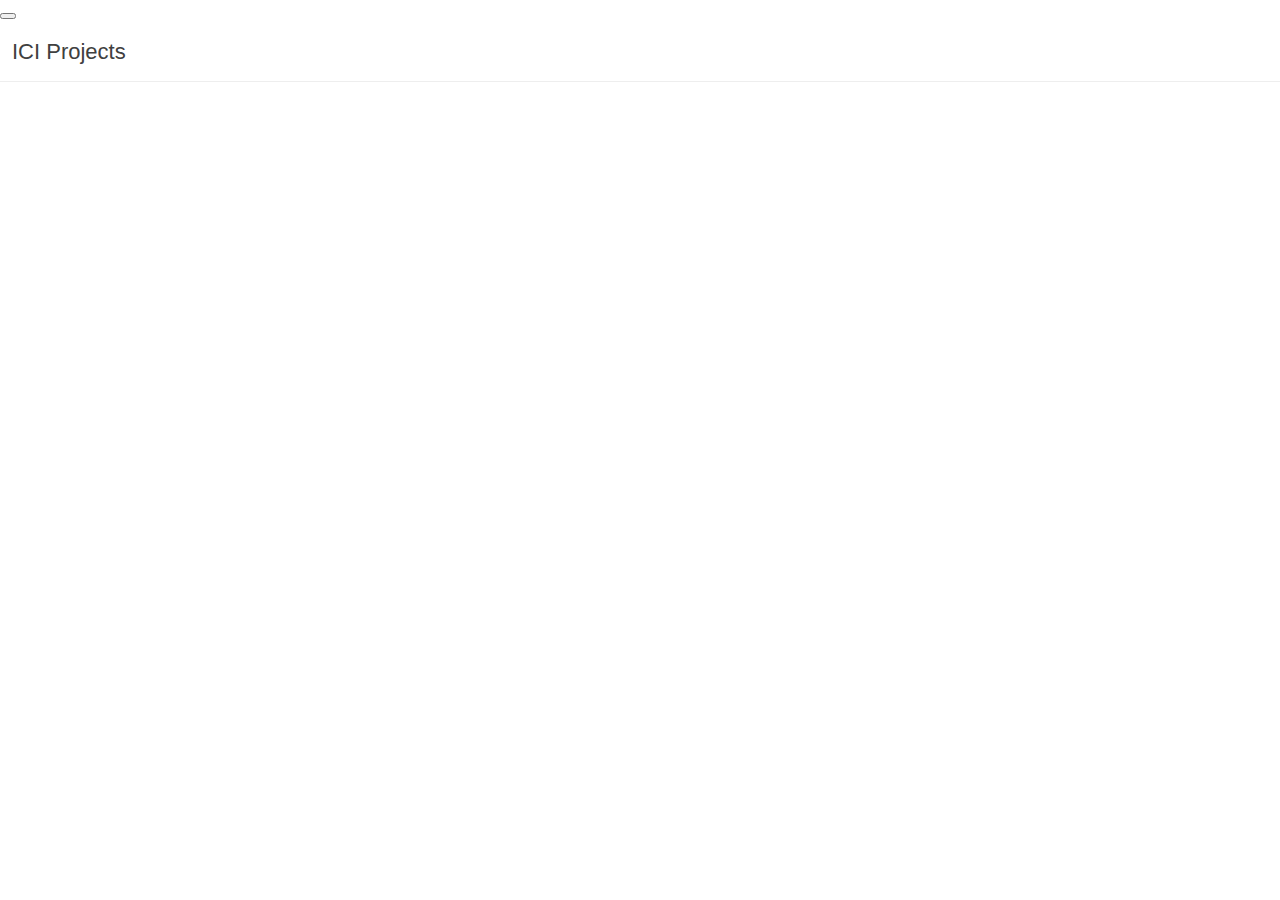
==== commit 46c16461: "added offcanvas panel" ====
--- a/index.html
+++ b/index.html
@@ -1,4 +1,4 @@
-<!DOCTYPE html>
+<!doctype html>
 <html lang='en'>
   <head>
     <meta charset='utf-8' />
@@ -6,7 +6,10 @@
     <meta name='viewport' content='width=device-width, initial-scale=1' />
     <link href="https://api.mapbox.com/mapbox-gl-js/v3.2.0/mapbox-gl.css" rel="stylesheet">
 <script src="https://api.mapbox.com/mapbox-gl-js/v3.2.0/mapbox-gl.js"></script>
-        <link href='https://cdn.jsdelivr.net/npm/bootstrap@5.3.3/dist/css/bootstrap.min.css' rel='stylesheet' />
+<script src="https://cdnjs.cloudflare.com/ajax/libs/bootstrap/5.1.3/js/bootstrap.bundle.min.js" integrity="sha512-pax4MlgXjHEPfCwcJLQhigY7+N8rt6bVvWLFyUMuxShv170X53TRzGPmPkZmGBhk+jikR8WBM4yl7A9WMHHqvg==" crossorigin="anonymous" referrerpolicy="no-referrer"></script>
+<link rel="stylesheet" href="https://cdnjs.cloudflare.com/ajax/libs/bootstrap/5.1.3/css/bootstrap.min.css" integrity="sha512-GQGU0fMMi238uA+a/bdWJfpUGKUkBdgfFdgBm72SUQ6BeyWjoY/ton0tEjH+OSH9iP4Dfh+7HM0I9f5eR0L/4w==" crossorigin="anonymous" referrerpolicy="no-referrer" />
+
+
     <style>
   /*    body {
         margin: 0;
@@ -87,8 +90,8 @@
 */
   .map {
     position: absolute;
-    left: 33.3333%;
-    width: 66.6666%;
+    /* left: 33.3333%;*/
+    width:100%; 
     top: 0;
     bottom: 0;
   }
@@ -107,6 +110,37 @@
   <body>
 
 	  <div class="container-fluid">
+
+<!-- 
+
+<a class="btn btn-primary" data-bs-toggle="offcanvas" href="#offcanvas" role="button" aria-controls="offcanvas">
+  Link with href
+</a>
+<button class="btn btn-primary" type="button" data-bs-toggle="offcanvas" data-bs-target="#offcanvas" aria-controls="offcanvas">
+  Button with data-bs-target
+</button>
+-->
+
+<div class="offcanvas offcanvas-start" data-bs-scroll="true" tabindex="-1" id="offcanvas" data-bs-backdrop="false" aria-labelledby="offcanvasLabel">
+  <div class="offcanvas-header">
+    <button type="button" class="btn-close text-reset" data-bs-dismiss="offcanvas" aria-label="Close"></button>
+  </div>
+  <div class="offcanvas-body">
+ 
+  <div class='heading'>
+    <h1>ICI Projects</h1>
+  </div>
+  <div id='projects' class='projects'></div>
+
+  </div>
+</div>
+
+
+<!-- -->
+
+
+
+<!--
 		  <div class="row">
 			  <div class="col-md-4">
 <div id='sidebar'>
@@ -116,13 +150,14 @@
   <div id='projects' class='projects'></div>
 </div>
 			  </div>
-			    <div class="col-md-8">
+			    <div class="col-md-8"> -->
 
 <div id="map" class="map"></div>
 
-</div>
-</div>
-
+<!--
+</div>
+-->
+</div>
 <script>
 	mapboxgl.accessToken = 'pk.eyJ1IjoiaWNpLXVtYXNzIiwiYSI6IjU0OTZjZTY1M2I4NWM1ZTMxYTNjNzZmZDYxNjUwODlhIn0.-5DkuMz0Ots5OwiC-sJYVQ';
 // Create a new map.
@@ -131,7 +166,7 @@
     // Choose from Mapbox's core styles, or make your own style with Mapbox Studio
     style: 'mapbox://styles/ici-umass/cioc5s9ps000atbmf58itrjol',
     center: [15.661557, 15.893748],
-    zoom: 1
+    zoom: 2
 });
 
 map.on('click', (event) => {
@@ -164,19 +199,40 @@
 
 
 // Event listener for click on map features
+
+/*
 map.on('click', (event) => {
     const features = map.queryRenderedFeatures(event.point, {
-        layers: ['countries']
+        layers: ['countries'],
     });
   if (features.length > 0) {
     var clickedFeature = features[0];
     updateSidebar(clickedFeature);
   }
 });
-
-
-// Function to update the sidebar content
-function updateSidebar(feature) {
+*/
+
+  document.addEventListener('DOMContentLoaded', function () {
+// Assuming your offcanvas panel has an id of "sidebar"
+const offcanvas = new bootstrap.Offcanvas(document.getElementById('offcanvas'));
+
+map.on('click', (event) => {
+    const features = map.queryRenderedFeatures(event.point, {
+        layers: ['countries'],
+    });
+    if (features.length > 0) {
+        var clickedFeature = features[0];
+        updateOffcanvas(clickedFeature);
+        // Open the offcanvas panel when a feature is clicked
+        offcanvas.show();
+    }
+});
+
+// Function to update the sidebar content based on the clicked feature
+
+    // Your logic to update the sidebar content goes here
+    // Function to update the sidebar content
+function updateOffcanvas(feature) {
   var sidebar = document.getElementById('projects');
   sidebar.innerHTML = '<h2>' + feature.properties.name + '</h2>' +
 
@@ -194,15 +250,17 @@
 }
 
 
+ });
+
+
+
+
+
 
 
 </script>
 
 
-<!-- <div class='project-info'>
-  <div><strong>Name:</strong> <span id='name'></span></div>
-  <div><strong>Location:</strong> <span id='loc'></span></div>
-  <div><strong>Date:</strong> <span id='date'></span></div>
-</div> -->
+
   </body>
 </html>
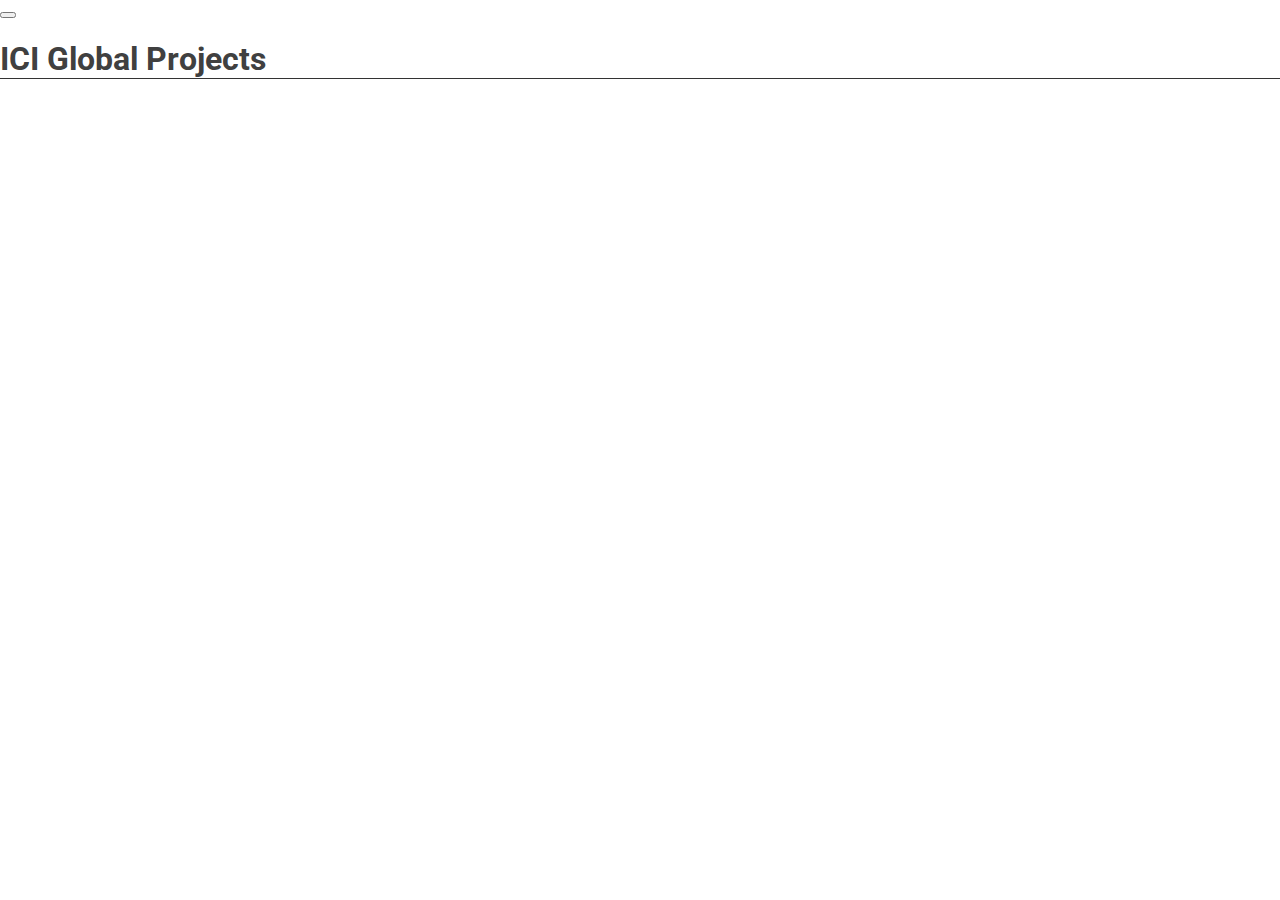
==== commit 08dafc83: "added google font, styling" ====
--- a/index.html
+++ b/index.html
@@ -9,28 +9,12 @@
 <script src="https://cdnjs.cloudflare.com/ajax/libs/bootstrap/5.1.3/js/bootstrap.bundle.min.js" integrity="sha512-pax4MlgXjHEPfCwcJLQhigY7+N8rt6bVvWLFyUMuxShv170X53TRzGPmPkZmGBhk+jikR8WBM4yl7A9WMHHqvg==" crossorigin="anonymous" referrerpolicy="no-referrer"></script>
 <link rel="stylesheet" href="https://cdnjs.cloudflare.com/ajax/libs/bootstrap/5.1.3/css/bootstrap.min.css" integrity="sha512-GQGU0fMMi238uA+a/bdWJfpUGKUkBdgfFdgBm72SUQ6BeyWjoY/ton0tEjH+OSH9iP4Dfh+7HM0I9f5eR0L/4w==" crossorigin="anonymous" referrerpolicy="no-referrer" />
 
+<link rel="preconnect" href="https://fonts.googleapis.com">
+<link rel="preconnect" href="https://fonts.gstatic.com" crossorigin>
+<link href="https://fonts.googleapis.com/css2?family=Open+Sans:wght@300;400;500;600;700;800&family=PT+Sans&family=Roboto:ital,wght@0,100;0,300;0,400;0,500;0,700;0,900;1,100;1,300;1,400;1,500;1,700;1,900&display=swap" rel="stylesheet">
 
     <style>
-  /*    body {
-        margin: 0;
-        padding: 0;
-      }
-
-      #map {
-      position:absolute;
-        top: 0;
-        bottom: 0;
-        width: 100%;
-      }
-
-
-
-    .mapboxgl-popup-content {
-	       position: absolute;
-	       top:0;
-	       left:0}
-
-
+  /* 
 .mapboxgl-popup-tip  {display:none}
       .project-info {
   position: absolute;
@@ -52,19 +36,13 @@
 
   body {
     color: #404040;
-    font: 400 15px/22px 'Source Sans Pro', 'Helvetica Neue', sans-serif;
+  font-family: "Roboto", sans-serif;
     margin: 0;
     padding: 0;
     -webkit-font-smoothing: antialiased;
   }
 
-  h1 {
-    font-size: 22px;
-    margin: 0;
-    font-weight: 400;
-    line-height: 20px;
-    padding: 20px 2px;
-  }
+ h1 {border-bottom: #333 solid 1px}
 
   a {
     color: #404040;
@@ -75,22 +53,9 @@
     color: #101010;
   }
 
-  /* The page is split between map and sidebar - the sidebar gets 1/3, map
-  gets 2/3 of the page. You can adjust this to your personal liking. */
-/* #sidebar {
-      position: absolute;
-   width: 300px;
-    height: 100%;
-    top: 0;
-    left: 0;
-    overflow: scroll;
-    border-right: 1px solid rgb(0 0 0 / 25%);
-    padding:10px;
-  }
-*/
+ 
   .map {
     position: absolute;
-    /* left: 33.3333%;*/
     width:100%; 
     top: 0;
     bottom: 0;
@@ -100,8 +65,8 @@
   .heading {
     background: #fff;
     border-bottom: 1px solid #eee;
-    height: 60px;
-    line-height: 60px;
+    height: 40px;
+    line-height: 40px;
     padding: 0 10px;
   }
 
@@ -111,15 +76,6 @@
 
 	  <div class="container-fluid">
 
-<!-- 
-
-<a class="btn btn-primary" data-bs-toggle="offcanvas" href="#offcanvas" role="button" aria-controls="offcanvas">
-  Link with href
-</a>
-<button class="btn btn-primary" type="button" data-bs-toggle="offcanvas" data-bs-target="#offcanvas" aria-controls="offcanvas">
-  Button with data-bs-target
-</button>
--->
 
 <div class="offcanvas offcanvas-start" data-bs-scroll="true" tabindex="-1" id="offcanvas" data-bs-backdrop="false" aria-labelledby="offcanvasLabel">
   <div class="offcanvas-header">
@@ -127,36 +83,19 @@
   </div>
   <div class="offcanvas-body">
  
-  <div class='heading'>
-    <h1>ICI Projects</h1>
-  </div>
+ 
+    <h1 class="mb-2">ICI Global Projects</h1>
+ 
   <div id='projects' class='projects'></div>
 
   </div>
 </div>
 
 
-<!-- -->
-
-
-
-<!--
-		  <div class="row">
-			  <div class="col-md-4">
-<div id='sidebar'>
-  <div class='heading'>
-    <h1>ICI Projects</h1>
-  </div>
-  <div id='projects' class='projects'></div>
-</div>
-			  </div>
-			    <div class="col-md-8"> -->
 
 <div id="map" class="map"></div>
 
-<!--
-</div>
--->
+
 </div>
 <script>
 	mapboxgl.accessToken = 'pk.eyJ1IjoiaWNpLXVtYXNzIiwiYSI6IjU0OTZjZTY1M2I4NWM1ZTMxYTNjNzZmZDYxNjUwODlhIn0.-5DkuMz0Ots5OwiC-sJYVQ';
@@ -168,6 +107,11 @@
     center: [15.661557, 15.893748],
     zoom: 2
 });
+
+
+    // Add zoom and rotation controls to the map.
+    map.addControl(new mapboxgl.NavigationControl());
+
 
 map.on('click', (event) => {
     const features = map.queryRenderedFeatures(event.point, {
@@ -200,20 +144,9 @@
 
 // Event listener for click on map features
 
-/*
-map.on('click', (event) => {
-    const features = map.queryRenderedFeatures(event.point, {
-        layers: ['countries'],
-    });
-  if (features.length > 0) {
-    var clickedFeature = features[0];
-    updateSidebar(clickedFeature);
-  }
-});
-*/
+ 
 
   document.addEventListener('DOMContentLoaded', function () {
-// Assuming your offcanvas panel has an id of "sidebar"
 const offcanvas = new bootstrap.Offcanvas(document.getElementById('offcanvas'));
 
 map.on('click', (event) => {
@@ -230,8 +163,6 @@
 
 // Function to update the sidebar content based on the clicked feature
 
-    // Your logic to update the sidebar content goes here
-    // Function to update the sidebar content
 function updateOffcanvas(feature) {
   var sidebar = document.getElementById('projects');
   sidebar.innerHTML = '<h2>' + feature.properties.name + '</h2>' +
@@ -248,19 +179,7 @@
 
 '<p>' +  '<b>'  + 'Project Years: '   + '</b>' + feature.properties.projectYears + '</p>';
 }
-
-
  });
-
-
-
-
-
-
-
 </script>
-
-
-
   </body>
 </html>
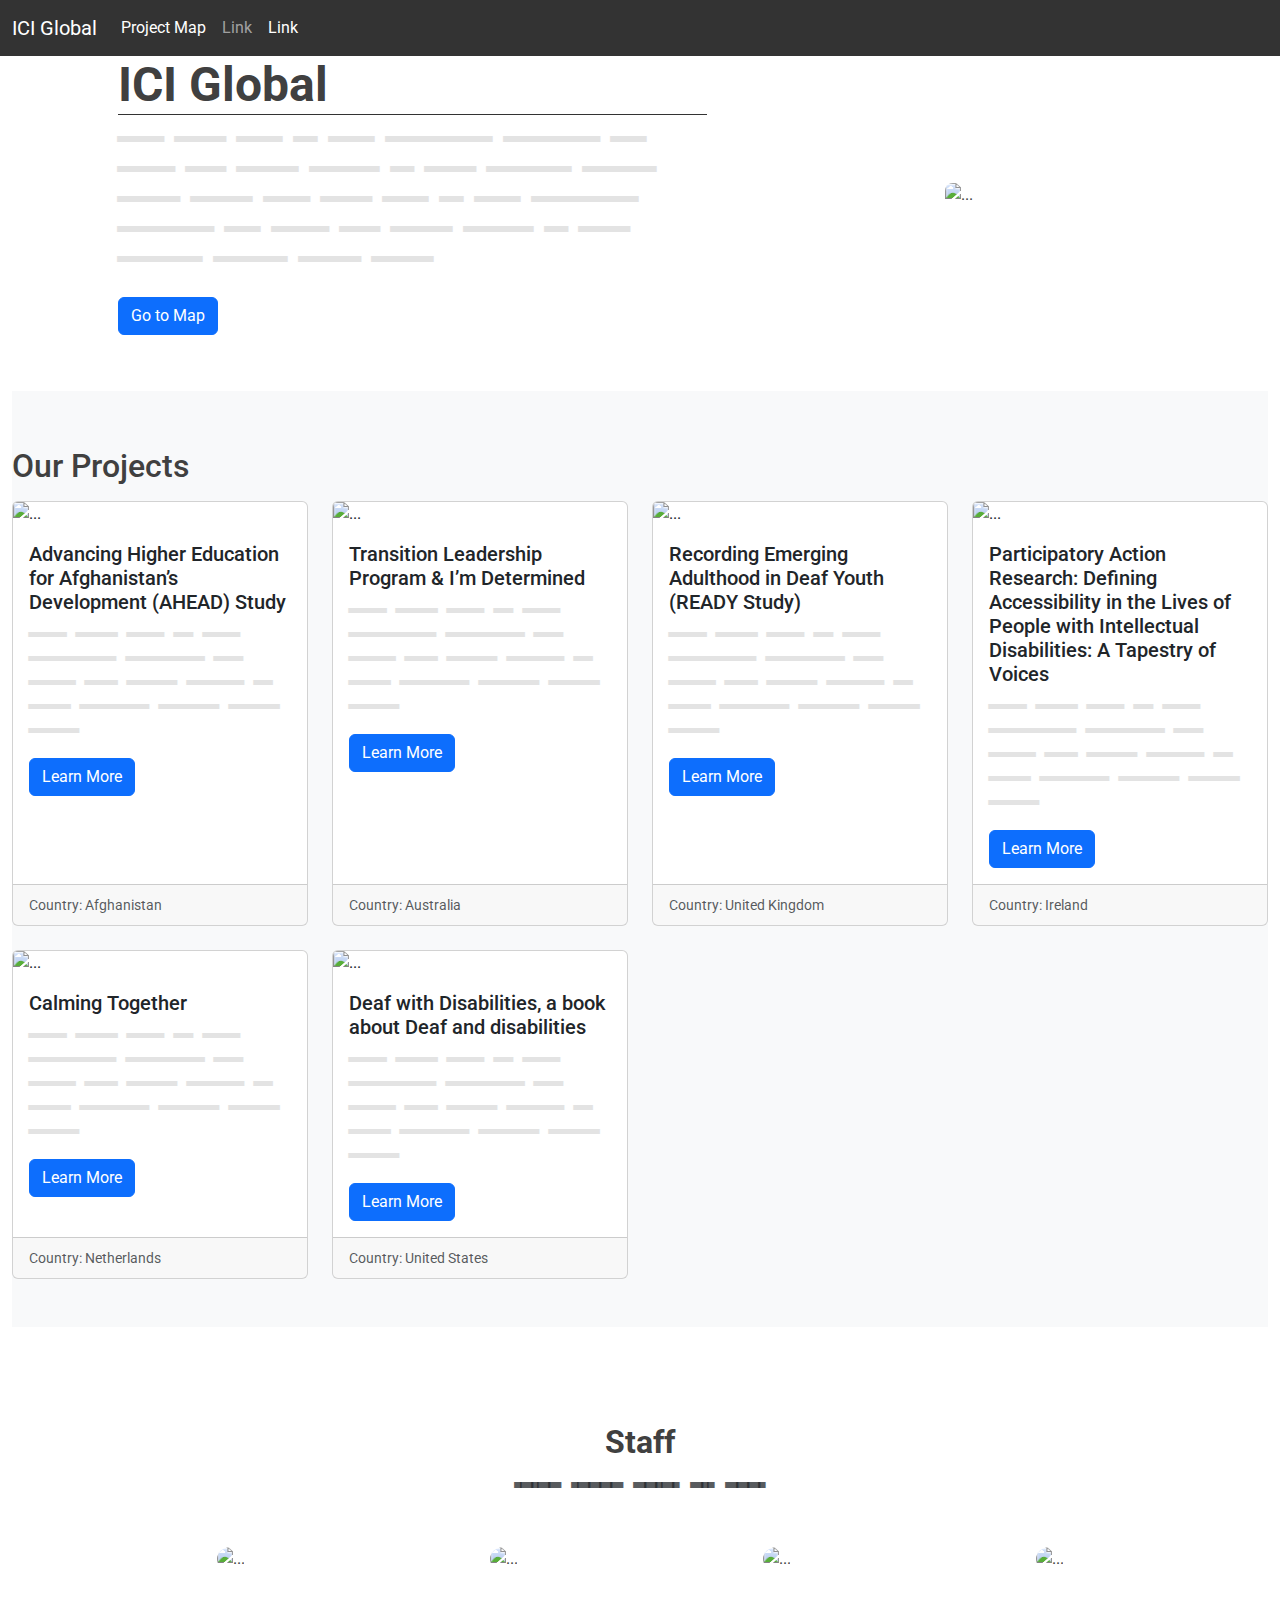
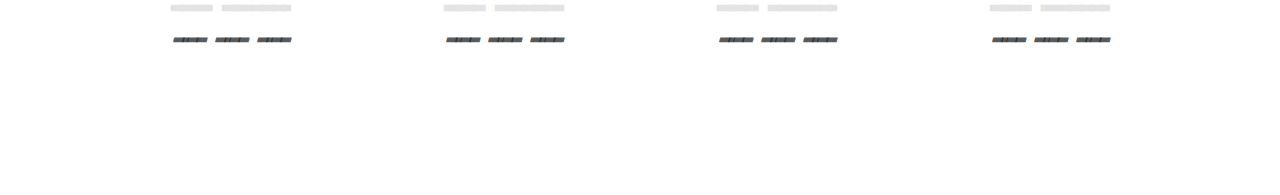
==== commit 967a10ea: "updates ici global, landing page" ====
--- a/index.html
+++ b/index.html
@@ -1,185 +1,216 @@
-<!doctype html>
-<html lang='en'>
-  <head>
-    <meta charset='utf-8' />
-    <title>Points on a map</title>
-    <meta name='viewport' content='width=device-width, initial-scale=1' />
-    <link href="https://api.mapbox.com/mapbox-gl-js/v3.2.0/mapbox-gl.css" rel="stylesheet">
-<script src="https://api.mapbox.com/mapbox-gl-js/v3.2.0/mapbox-gl.js"></script>
-<script src="https://cdnjs.cloudflare.com/ajax/libs/bootstrap/5.1.3/js/bootstrap.bundle.min.js" integrity="sha512-pax4MlgXjHEPfCwcJLQhigY7+N8rt6bVvWLFyUMuxShv170X53TRzGPmPkZmGBhk+jikR8WBM4yl7A9WMHHqvg==" crossorigin="anonymous" referrerpolicy="no-referrer"></script>
-<link rel="stylesheet" href="https://cdnjs.cloudflare.com/ajax/libs/bootstrap/5.1.3/css/bootstrap.min.css" integrity="sha512-GQGU0fMMi238uA+a/bdWJfpUGKUkBdgfFdgBm72SUQ6BeyWjoY/ton0tEjH+OSH9iP4Dfh+7HM0I9f5eR0L/4w==" crossorigin="anonymous" referrerpolicy="no-referrer" />
+<!DOCTYPE html>
+<html lang="en" >
+<head>
+  <meta charset="UTF-8">
+  <title>CodePen - A Pen by JR</title>
+  <link href="https://cdn.jsdelivr.net/npm/bootstrap@5.1.3/dist/css/bootstrap.min.css" rel="stylesheet" integrity="sha384-1BmE4kWBq78iYhFldvKuhfTAU6auU8tT94WrHftjDbrCEXSU1oBoqyl2QvZ6jIW3" crossorigin="anonymous">
+
+<link rel="stylesheet" href="https://cdn.jsdelivr.net/npm/bootstrap-icons@1.8.1/font/bootstrap-icons.css">
 
 <link rel="preconnect" href="https://fonts.googleapis.com">
 <link rel="preconnect" href="https://fonts.gstatic.com" crossorigin>
-<link href="https://fonts.googleapis.com/css2?family=Open+Sans:wght@300;400;500;600;700;800&family=PT+Sans&family=Roboto:ital,wght@0,100;0,300;0,400;0,500;0,700;0,900;1,100;1,300;1,400;1,500;1,700;1,900&display=swap" rel="stylesheet">
-
-    <style>
-  /* 
-.mapboxgl-popup-tip  {display:none}
-      .project-info {
-  position: absolute;
-  font-family: sans-serif;
-  margin-top: 5px;
-  margin-left: 5px;
-  padding: 5px;
-max-width:400px;
-  border: 2px solid black;
-  font-size: 14px;
-  color: #222;
-  background-color: #fff;
-  border-radius: 3px;
-
-} */
-* {
-    box-sizing: border-box;
-  }
-
-  body {
-    color: #404040;
-  font-family: "Roboto", sans-serif;
-    margin: 0;
-    padding: 0;
-    -webkit-font-smoothing: antialiased;
-  }
-
- h1 {border-bottom: #333 solid 1px}
-
-  a {
-    color: #404040;
-    text-decoration: none;
-  }
-
-  a:hover {
-    color: #101010;
-  }
+<link href="https://fonts.googleapis.com/css2?family=Flow+Block&family=Open+Sans:wght@300;400;500;600;700;800&family=PT+Sans&family=Roboto:ital,wght@0,100;0,300;0,400;0,500;0,700;0,900;1,100;1,300;1,400;1,500;1,700;1,900&display=swap" rel="stylesheet"><link rel='stylesheet' href='https://cdn.jsdelivr.net/npm/bootstrap@5.2.1/dist/css/bootstrap.min.css'>
+<link rel="stylesheet" href="/css/style.css">
+
+</head>
+<body>
+<!-- partial:index.partial.html -->
+<nav class="navbar navbar-expand-md navbar-dark fixed-top bg-dark">
+  <div class="container-fluid">
+    <a class="navbar-brand" href="/">
+   ICI Global
+    </a>
+    <button class="navbar-toggler" type="button" data-bs-toggle="collapse" data-bs-target="#navbarCollapse" aria-controls="navbarCollapse" aria-expanded="false" aria-label="Toggle navigation">
+      <span class="navbar-toggler-icon"></span>
+    </button>
+    <div class="collapse navbar-collapse" id="navbarCollapse">
+      <ul class="navbar-nav me-auto mb-2 mb-md-0">
+        <li class="nav-item">
+          <a class="nav-link active" aria-current="page" href="/map">Project Map</a>
+        </li>
+        <li class="nav-item">
+          <a class="nav-link" href="#">Link</a>
+        </li>
+        <li class="nav-item">
+          <a class="nav-link active">Link</a>
+        </li>
+      </ul>
+  
+    </div>
+  </div>
+</nav>
+
+<!-- big headline two buttons start -->
+<header class=" py-2">
+  <div class="container px-5">
+    <div class="row gx-5 align-items-center justify-content-center">
+      <div class="col-lg-8 col-xl-7 col-xxl-6">
+        <div class="my-5 text-center text-xl-start">
+          <h1 class="display-5 fw-bolder  mb-2">ICI Global</h1>
+          <p class="lead fw-normal mb-4 dummytext">Lorem ipsum dolor sit amet, consectetur adipiscing elit. Mauris diam neque, efficitur eu lacus faucibus, placerat cursus augue. Lorem ipsum dolor sit amet, consectetur adipiscing elit. Mauris diam neque, efficitur eu lacus faucibus, placerat cursus augue. </p>
+               <a class="btn btn-primary" href="/map.html">Go to Map</a>
+        </div>
+      </div>
+      <div class="col-xl-5 col-xxl-6 d-none d-xl-block text-center">
+        <a href="/map.html"><img class="img-fluid rounded-3 my-5" src="https://assets.codepen.io/309119/map.png" alt="..." /></a></div>
+    </div>
+  </div>
+</header>
+<!-- big headline two buttons end -->
+
+
 
  
-  .map {
-    position: absolute;
-    width:100%; 
-    top: 0;
-    bottom: 0;
-  }
-
-
-  .heading {
-    background: #fff;
-    border-bottom: 1px solid #eee;
-    height: 40px;
-    line-height: 40px;
-    padding: 0 10px;
-  }
-
-    </style>
-  </head>
-  <body>
-
-	  <div class="container-fluid">
-
-
-<div class="offcanvas offcanvas-start" data-bs-scroll="true" tabindex="-1" id="offcanvas" data-bs-backdrop="false" aria-labelledby="offcanvasLabel">
-  <div class="offcanvas-header">
-    <button type="button" class="btn-close text-reset" data-bs-dismiss="offcanvas" aria-label="Close"></button>
+<main class="container-fluid">
+  
+
+  
+   <section class="py-5 bg-light">
+  <h2 class="py-2">Our Projects</h2>
+  <!-- start row -->
+  <div class="row row-cols-1 row-cols-sm-2 row-cols-md-4 g-4">
+    <!-- Start of row -->
+    <div class="col">
+      <div class="card h-100">
+        <img src="https://via.placeholder.com/900x386.png?text=900x386
+" class="card-img-top" alt="...">
+        <div class="card-body">
+          <h5 class="card-title">Advancing Higher Education for Afghanistan’s Development (AHEAD) Study</h5>
+          <p class="card-text dummytext">Lorem ipsum dolor sit amet, consectetur adipiscing elit. Mauris diam neque, efficitur eu lacus faucibus, placerat cursus augue.</p>
+           <a class="btn btn-primary" href="#features">Learn More</a>
+        </div>
+        
+          <div class="card-footer">
+          <small class="text-muted">Country: Afghanistan </small>
+        </div>
+          
+    
+      </div>
+    </div>
+    <div class="col">
+      <div class="card h-100">
+        <img src="https://via.placeholder.com/900x386.png?text=900x386" class="card-img-top" alt="...">
+        <div class="card-body">
+          <h5 class="card-title">Transition Leadership Program & I’m Determined</h5>
+          <p class="card-text dummytext">Lorem ipsum dolor sit amet, consectetur adipiscing elit. Mauris diam neque, efficitur eu lacus faucibus, placerat cursus augue.</p>
+        <a class="btn btn-primary" href="#features">Learn More</a>
+        </div>
+        
+          <div class="card-footer">
+          <small class="text-muted">Country: Australia</small>
+        </div>
+      </div>
+    </div>
+    <div class="col">
+      <div class="card h-100">
+        <img src="https://via.placeholder.com/900x386.png?text=900x386" class="card-img-top" alt="...">
+        <div class="card-body">
+          <h5 class="card-title">Recording Emerging Adulthood in Deaf Youth (READY Study)</h5>
+          <p class="card-text dummytext">Lorem ipsum dolor sit amet, consectetur adipiscing elit. Mauris diam neque, efficitur eu lacus faucibus, placerat cursus augue.</p>
+       <a class="btn btn-primary" href="#features">Learn More</a>
+        </div>
+        
+          <div class="card-footer">
+          <small class="text-muted">Country: United Kingdom</small>
+        </div>
+      </div>
+    </div>
+    <div class="col">
+      <div class="card h-100">
+        <img src="https://via.placeholder.com/900x386.png?text=900x386" class="card-img-top" alt="...">
+        <div class="card-body">
+          <h5 class="card-title">Participatory Action Research: Defining Accessibility in the Lives of People with Intellectual Disabilities: A Tapestry of Voices</h5>
+          <p class="card-text dummytext">Lorem ipsum dolor sit amet, consectetur adipiscing elit. Mauris diam neque, efficitur eu lacus faucibus, placerat cursus augue.</p>
+        <a class="btn btn-primary" href="#features">Learn More</a>
+        </div>
+        
+          <div class="card-footer">
+          <small class="text-muted">Country: Ireland </small>
+        </div>
+      </div>
+    </div>
+    
+      <div class="col">
+      <div class="card h-100">
+        <img src="https://via.placeholder.com/900x386.png?text=900x386" class="card-img-top" alt="...">
+        <div class="card-body">
+          <h5 class="card-title">Calming Together</h5>
+          <p class="card-text dummytext">Lorem ipsum dolor sit amet, consectetur adipiscing elit. Mauris diam neque, efficitur eu lacus faucibus, placerat cursus augue.</p>
+       <a class="btn btn-primary" href="#features">Learn More</a>
+        </div>
+        
+          <div class="card-footer">
+          <small class="text-muted">Country: Netherlands</small>
+        </div>
+      </div>
+    </div>
+    
+    
+      <div class="col">
+      <div class="card h-100">
+        <img src="https://via.placeholder.com/900x386.png?text=900x386" class="card-img-top" alt="...">
+        <div class="card-body">
+          <h5 class="card-title">Deaf with Disabilities, a book about Deaf and disabilities</h5>
+          <p class="card-text dummytext">Lorem ipsum dolor sit amet, consectetur adipiscing elit. Mauris diam neque, efficitur eu lacus faucibus, placerat cursus augue.</p>
+       <a class="btn btn-primary" href="#features">Learn More</a>
+        </div>
+        
+          <div class="card-footer">
+          <small class="text-muted">Country: United States</small>
+        </div>
+      </div>
+    </div>
+    
+    
+    
   </div>
-  <div class="offcanvas-body">
- 
- 
-    <h1 class="mb-2">ICI Global Projects</h1>
- 
-  <div id='projects' class='projects'></div>
-
-  </div>
-</div>
-
-
-
-<div id="map" class="map"></div>
-
-
-</div>
-<script>
-	mapboxgl.accessToken = 'pk.eyJ1IjoiaWNpLXVtYXNzIiwiYSI6IjU0OTZjZTY1M2I4NWM1ZTMxYTNjNzZmZDYxNjUwODlhIn0.-5DkuMz0Ots5OwiC-sJYVQ';
-// Create a new map.
-const map = new mapboxgl.Map({
-    container: 'map',
-    // Choose from Mapbox's core styles, or make your own style with Mapbox Studio
-    style: 'mapbox://styles/ici-umass/cioc5s9ps000atbmf58itrjol',
-    center: [15.661557, 15.893748],
-    zoom: 2
-});
-
-
-    // Add zoom and rotation controls to the map.
-    map.addControl(new mapboxgl.NavigationControl());
-
-
-map.on('click', (event) => {
-    const features = map.queryRenderedFeatures(event.point, {
-        layers: ['countries']
-    });
-    if (!features.length) {
-        return;
-    }
-    const feature = features[0];
-
-    const popup = new mapboxgl.Popup()
-        .setLngLat(event.lngLat)
-        .setHTML(
-            `<h4>${feature.properties.name}</h4>`
-        )
-        .addTo(map);
-
-
-// Change the cursor to a pointer when the mouse is over the places layer.
-map.on('mouseenter', 'countries', () => {
-    map.getCanvas().style.cursor = 'pointer';
-});
-
-// Change it back to a pointer when it leaves.
-map.on('mouseleave', 'countries', () => {
-map.getCanvas().style.cursor = '';
-});
-});
-
-
-// Event listener for click on map features
-
- 
-
-  document.addEventListener('DOMContentLoaded', function () {
-const offcanvas = new bootstrap.Offcanvas(document.getElementById('offcanvas'));
-
-map.on('click', (event) => {
-    const features = map.queryRenderedFeatures(event.point, {
-        layers: ['countries'],
-    });
-    if (features.length > 0) {
-        var clickedFeature = features[0];
-        updateOffcanvas(clickedFeature);
-        // Open the offcanvas panel when a feature is clicked
-        offcanvas.show();
-    }
-});
-
-// Function to update the sidebar content based on the clicked feature
-
-function updateOffcanvas(feature) {
-  var sidebar = document.getElementById('projects');
-  sidebar.innerHTML = '<h2>' + feature.properties.name + '</h2>' +
-
-'<p>' + '<b>'  + 'Project Name: ' + '</b>' + feature.properties.projectName + '</p>' + '<p>' + '<b>' + 'Project Goals: '  + '</b>' + feature.properties.projectGoals + '</p>' +
-
-'<p>' +  '<b>'   + 'Project Activity:'  + '</b>' + feature.properties.projectActivity + '</p>' +
-
-'<p>' +  '<b>'   + 'Partners: '  + '</b>' + feature.properties.partners + '</p>' +
-
-'<p>' +  '<b>'  + 'Funders: '  + '</b>' + feature.properties.funders + '</p>' +
-
-'<p>' +  '<b>' +  'Website: '  + '</b>' + feature.properties.projectLink + '</p>' +
-
-'<p>' +  '<b>'  + 'Project Years: '   + '</b>' + feature.properties.projectYears + '</p>';
-}
- });
-</script>
-  </body>
+  <!-- end of row -->
+  </section>
+  
+
+
+  <!-- Team members section-->
+  <section class="py-5 ">
+    <div class="container px-5 my-5">
+      <div class="text-center">
+        <h2 class="fw-bolder">Staff</h2>
+        <p class="lead fw-normal text-muted mb-5 dummytext">Lorem ipsum dolor sit amet</p>
+      </div>
+      <div class="row gx-5 row-cols-1 row-cols-sm-2 row-cols-xl-4 justify-content-center">
+        <div class="col mb-5 mb-5 mb-xl-0">
+          <div class="text-center">
+            <img class="img-fluid rounded-circle mb-4 px-4" src="https://dummyimage.com/300x300/ced4da/6c757d" alt="..." />
+            <h5 class="fw-bolder dummytext">blah blabber</h5>
+            <div class="fst-italic text-muted dummytext">Blah Blah Blah</div>
+          </div>
+        </div>
+        <div class="col mb-5 mb-5 mb-xl-0">
+          <div class="text-center">
+            <img class="img-fluid rounded-circle mb-4 px-4" src="https://dummyimage.com/300x300/ced4da/6c757d" alt="..." />
+            <h5 class="fw-bolder dummytext">blah blabber</h5>
+            <div class="fst-italic text-muted dummytext">Blah Blah Blah</div>
+          </div>
+        </div>
+        <div class="col mb-5 mb-5 mb-sm-0">
+          <div class="text-center">
+            <img class="img-fluid rounded-circle mb-4 px-4" src="https://dummyimage.com/300x300/ced4da/6c757d" alt="..." />
+            <h5 class="fw-bolder dummytext">blah blabber</h5>
+            <div class="fst-italic text-muted dummytext">Blah Blah Blah</div>
+          </div>
+        </div>
+        <div class="col mb-5">
+          <div class="text-center">
+            <img class="img-fluid rounded-circle mb-4 px-4" src="https://dummyimage.com/300x300/ced4da/6c757d" alt="..." />
+            <h5 class="fw-bolder dummytext">blah blabber</h5>
+            <div class="fst-italic text-muted dummytext">Blah Blah Blah</div>
+          </div>
+        </div>
+      </div>
+    </div>
+  </section>
+
+</main><!-- end of main -->
+<!-- partial -->
+  <script src='https://cdn.jsdelivr.net/npm/bootstrap@5.2.1/dist/js/bootstrap.bundle.min.js'></script>
+</body>
 </html>
--- a/css/style.css
+++ b/css/style.css
@@ -0,0 +1,145 @@
+body {
+  padding-top: 3rem;
+}
+
+
+
+/*change the background position on big screens*/
+@media (min-width: 1200px) {
+  header.mountains {
+    background-position: center;
+  }
+}
+header .teaser {
+  background-color: rgba(000, 000, 000, 0.6);
+}
+nav.navbar-dark {
+  background-color: #333 !important;
+}
+
+/* how to change the hover color on the nav links */
+.navbar-dark .navbar-nav .nav-link:focus,
+.navbar-dark .navbar-nav .nav-link:hover {
+  color: yellow;
+}
+/* What if we wanted to slow down the CSS transition on the color change on hover for those nav links? BS5 default is .15s  */
+.nav-link {
+  transition: color 0.4s ease-in-out, background-color 0.15s ease-in-out,
+    border-color 0.15s ease-in-out;
+}
+
+
+  .dummytext 
+      {font-family: "Flow Block", system-ui;
+  font-weight: 400;
+  font-style: normal;
+  color:#e3e3e3}
+
+
+ 
+
+  /* 
+.mapboxgl-popup-tip  {display:none}
+      .project-info {
+  position: absolute;
+  font-family: sans-serif;
+  margin-top: 5px;
+  margin-left: 5px;
+  padding: 5px;
+max-width:400px;
+  border: 2px solid black;
+  font-size: 14px;
+  color: #222;
+  background-color: #fff;
+  border-radius: 3px;
+
+} */
+* {
+    box-sizing: border-box;
+  }
+
+  body {
+    color: #404040;
+  font-family: "Roboto", sans-serif;
+    margin: 0;
+    padding: 0;
+    -webkit-font-smoothing: antialiased;
+  }
+
+ h1 {border-bottom: #333 solid 1px}
+
+  a {
+    color: #404040;
+    text-decoration: none;
+  }
+
+  a:hover {
+    color: #101010;
+  }
+
+ 
+  .map {
+    position: absolute;
+    width:100%; 
+    top: 0;
+    bottom: 0;
+  }
+
+
+  .heading {
+    background: #fff;
+    border-bottom: 1px solid #eee;
+    height: 40px;
+    line-height: 40px;
+    padding: 0 10px;
+  }
+
+#topbar {
+    background-color: #750f19;
+    color: #fff;
+    position: absolute;
+    height: 50px;
+    width: 100%;
+    z-index: 20;
+    display: none;
+}
+
+
+/*
+@media only screen and (max-height: 1000px)
+#sidebar {
+    overflow-y: scroll;
+}
+*/
+.offcanvas {
+
+   /* align-items: center;
+    justify-content: center;
+    position: absolute;
+    width: var(--sidebar-width);
+    height: 100%;  
+    overflow: hidden;
+    height: calc(100% - 50px); 
+  
+    left: -320px; */
+      top: 50px;
+    z-index: 10;
+   /* transition: all .3s;
+    box-shadow: 5px 5px 5px rgba(0,0,0,.08);
+    display: flex;  */
+}
+
+/*
+#toggle-sidebar {
+    height: 50px;
+    width: 50px;
+    flex-grow: 1;
+    border: none;
+    background-color: #750f19;
+    cursor: pointer;
+    color: #fff;
+    transition: all 1s;
+    display: none;
+}
+
+*/